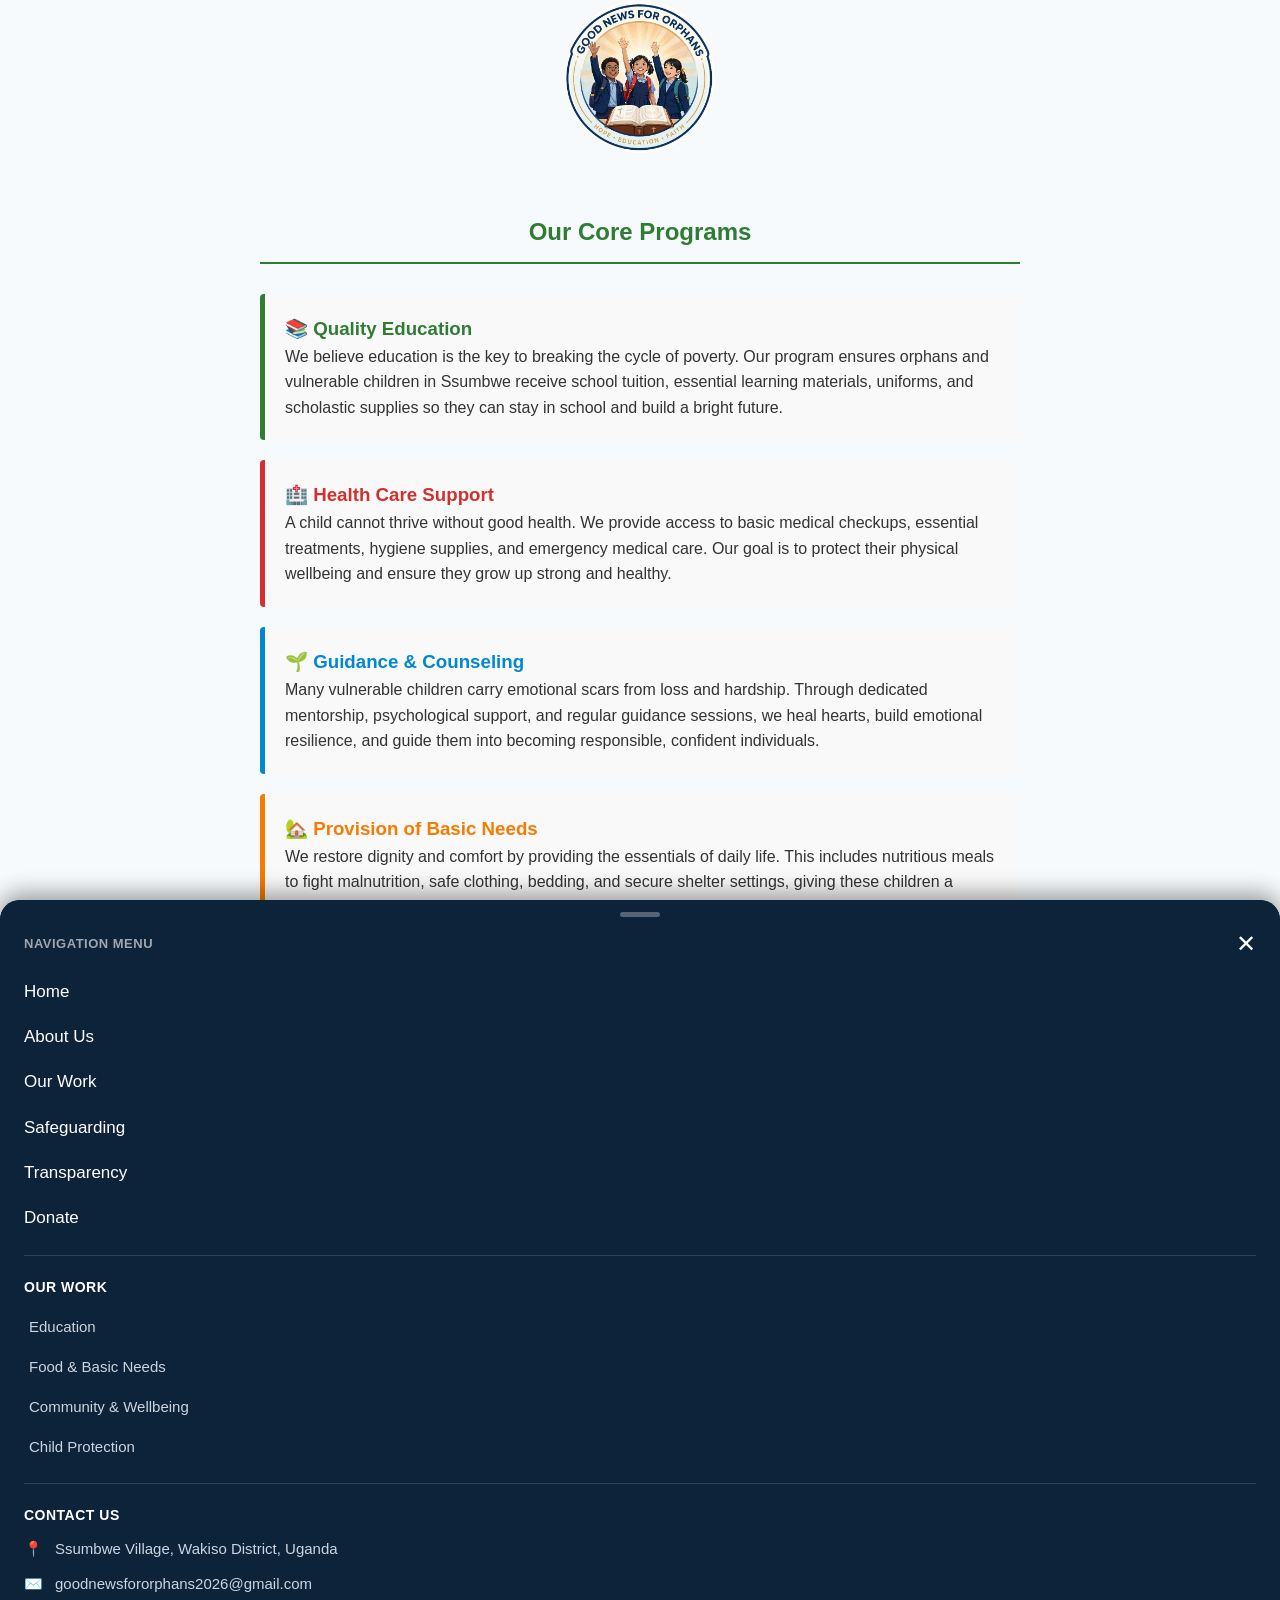
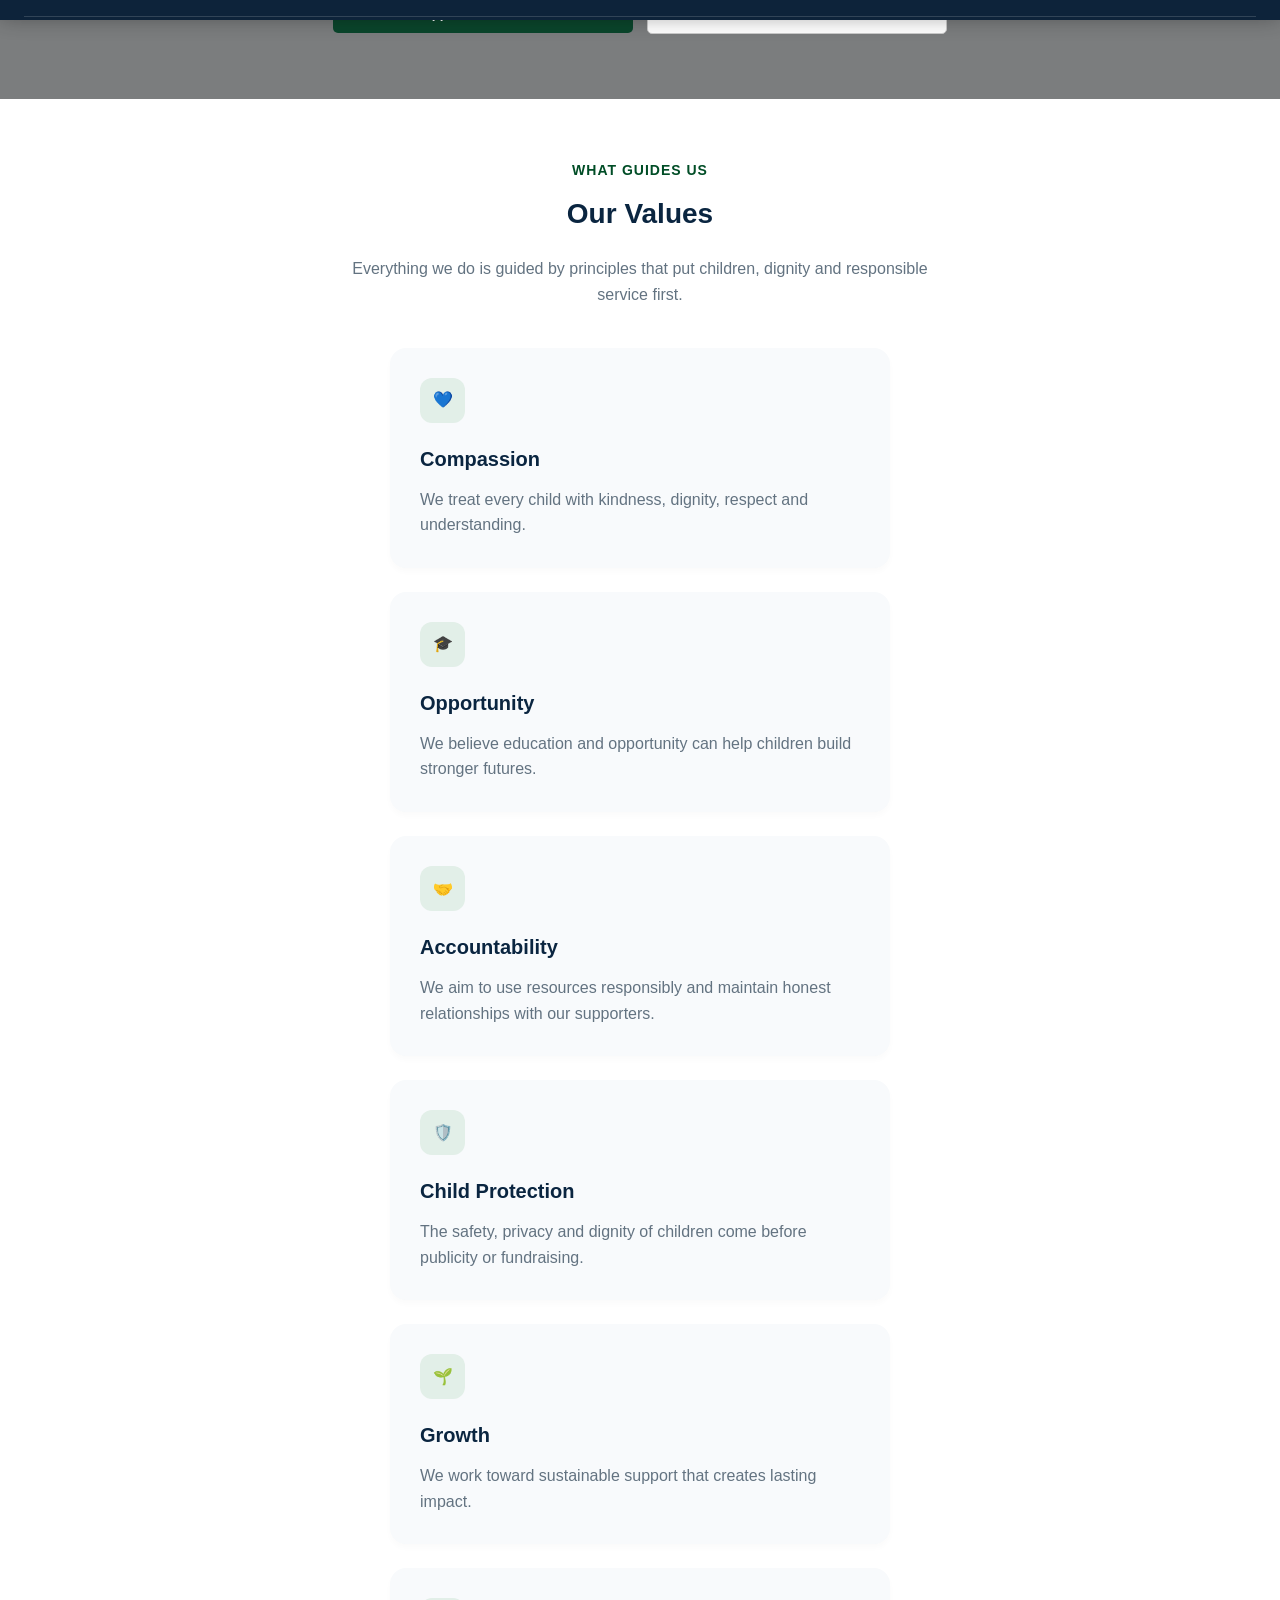
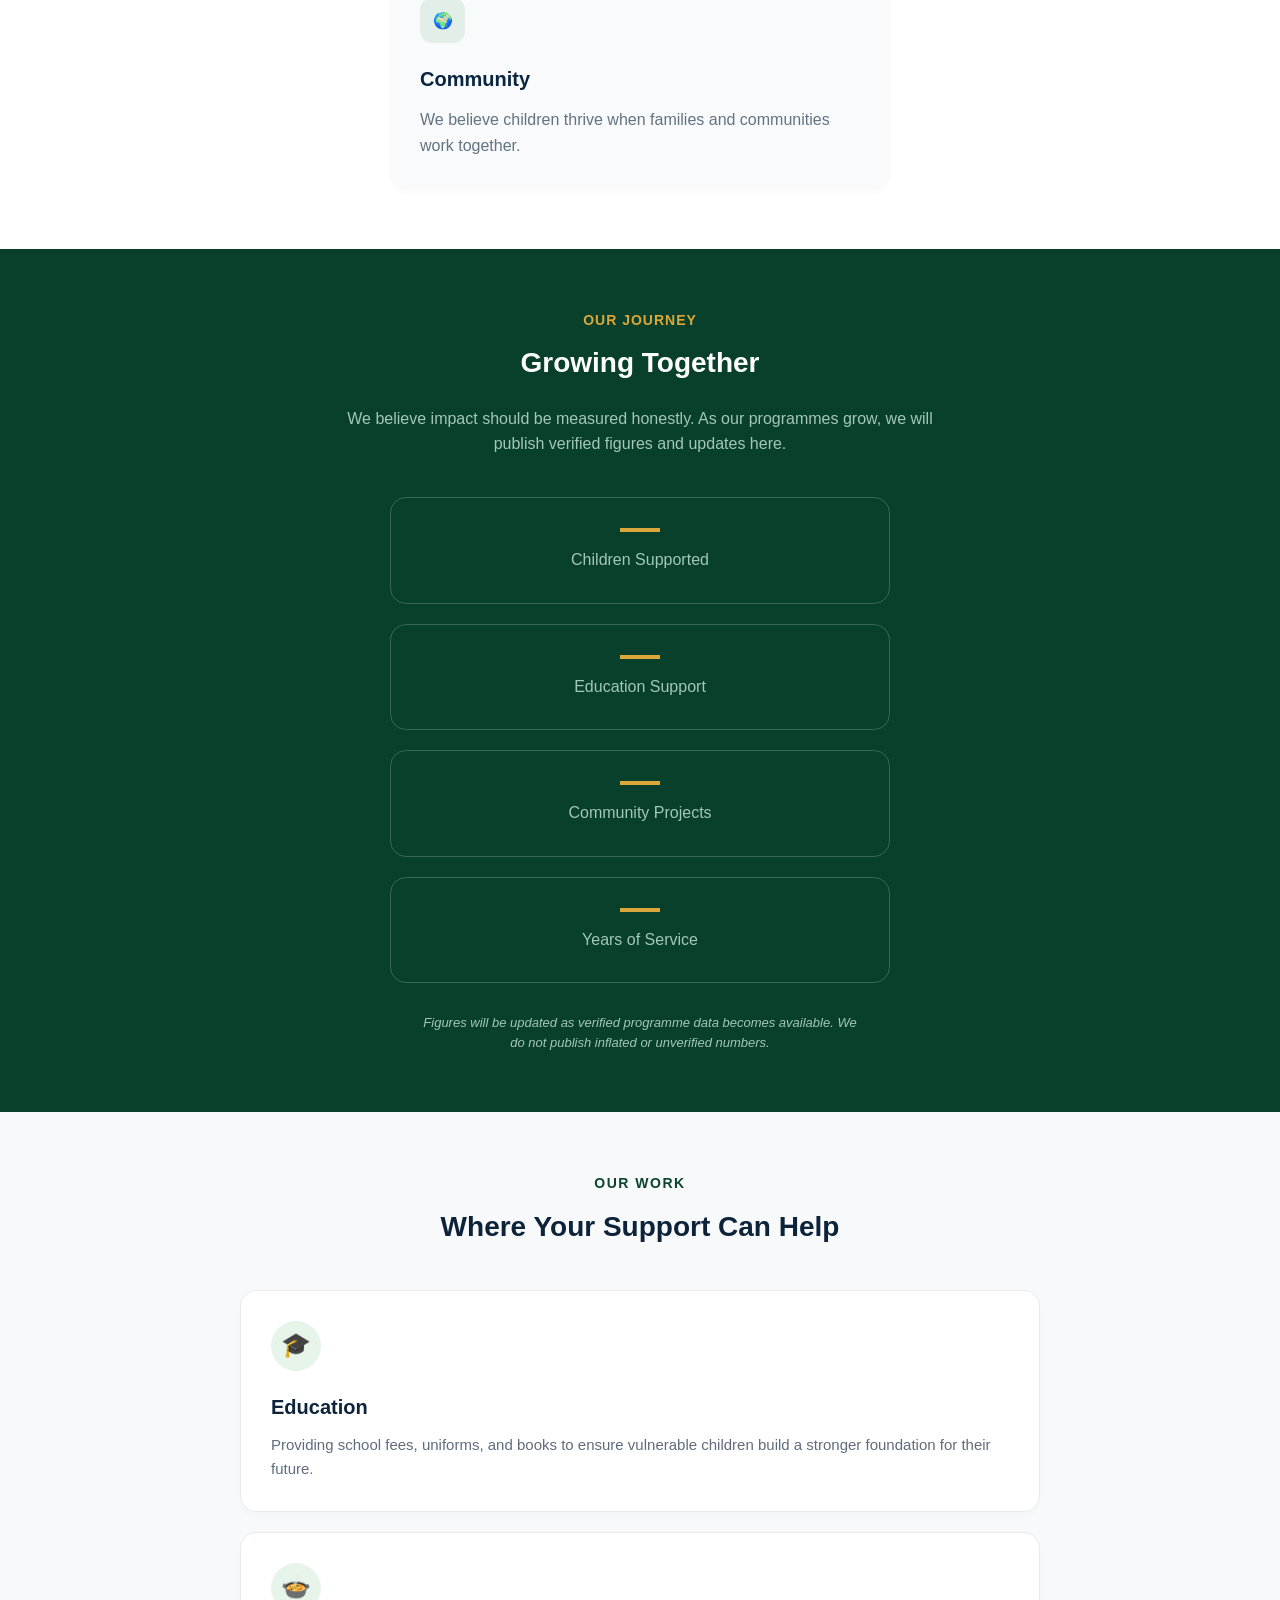
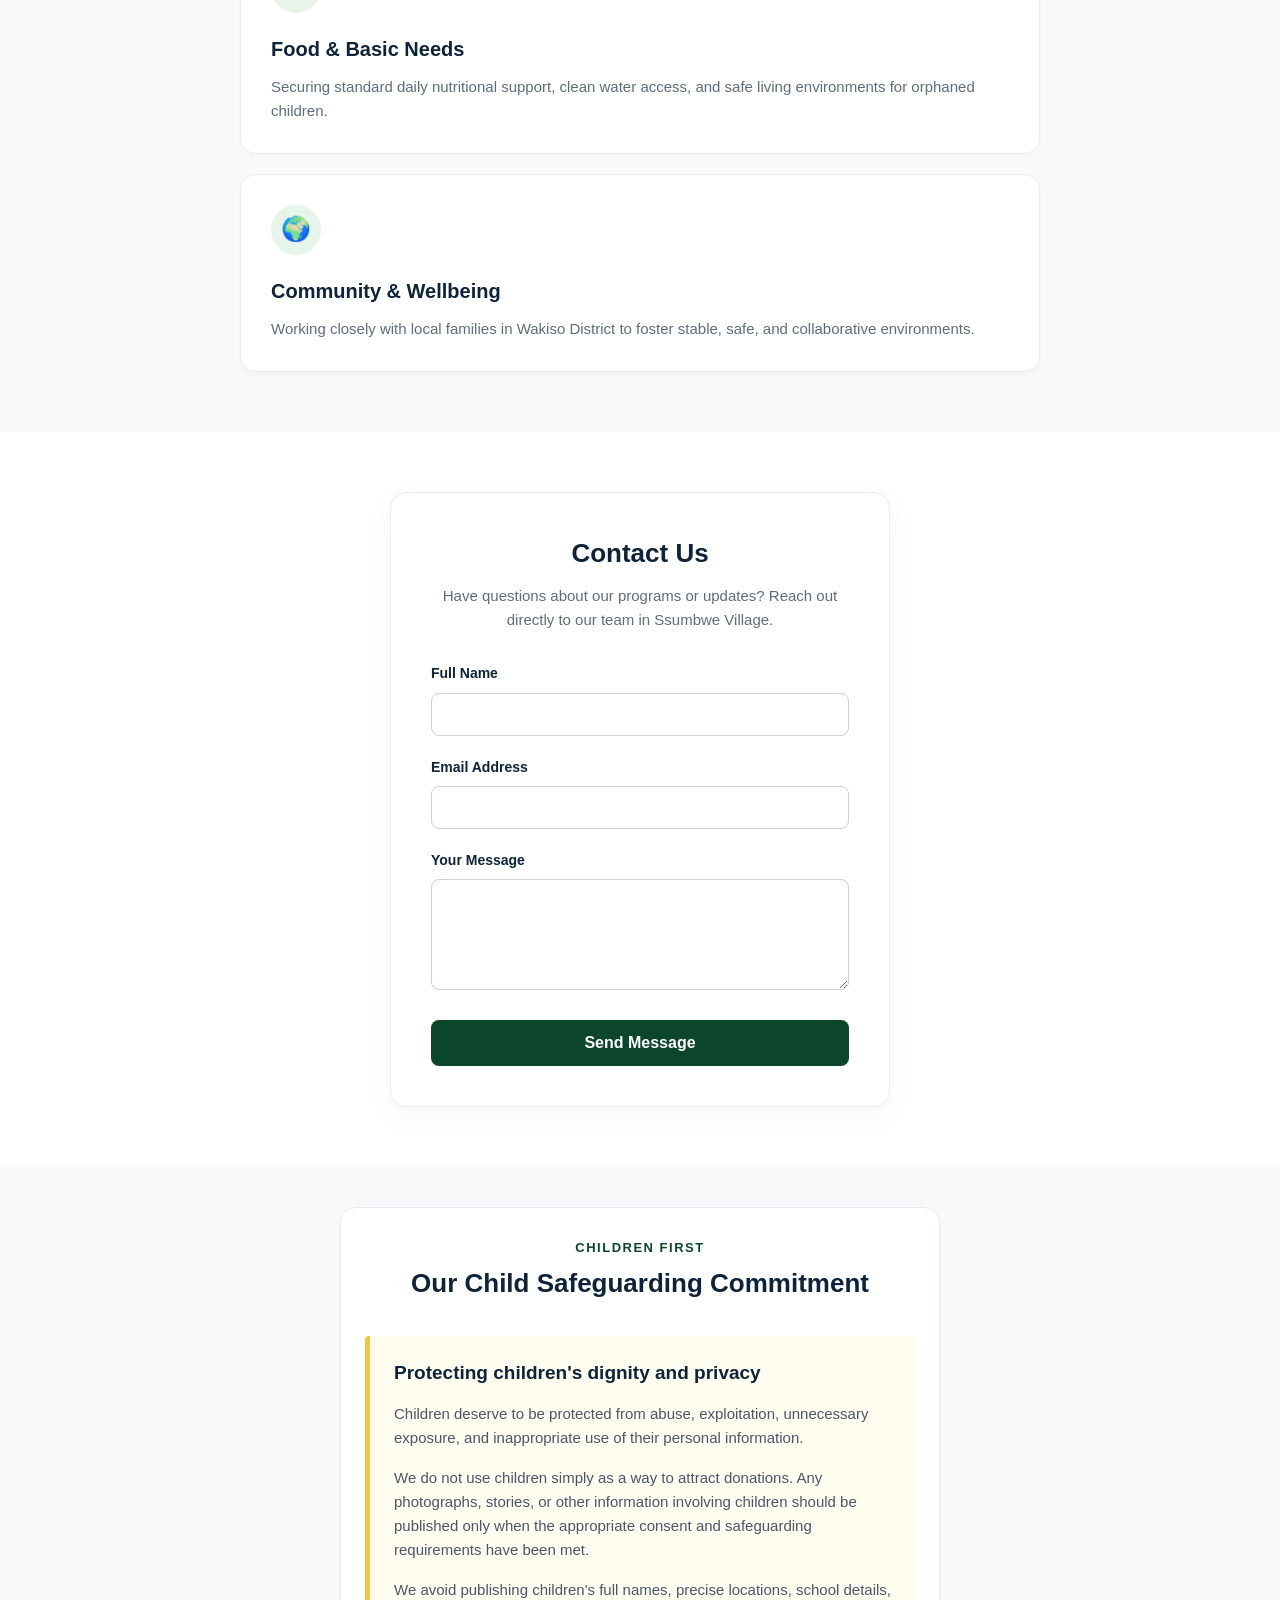
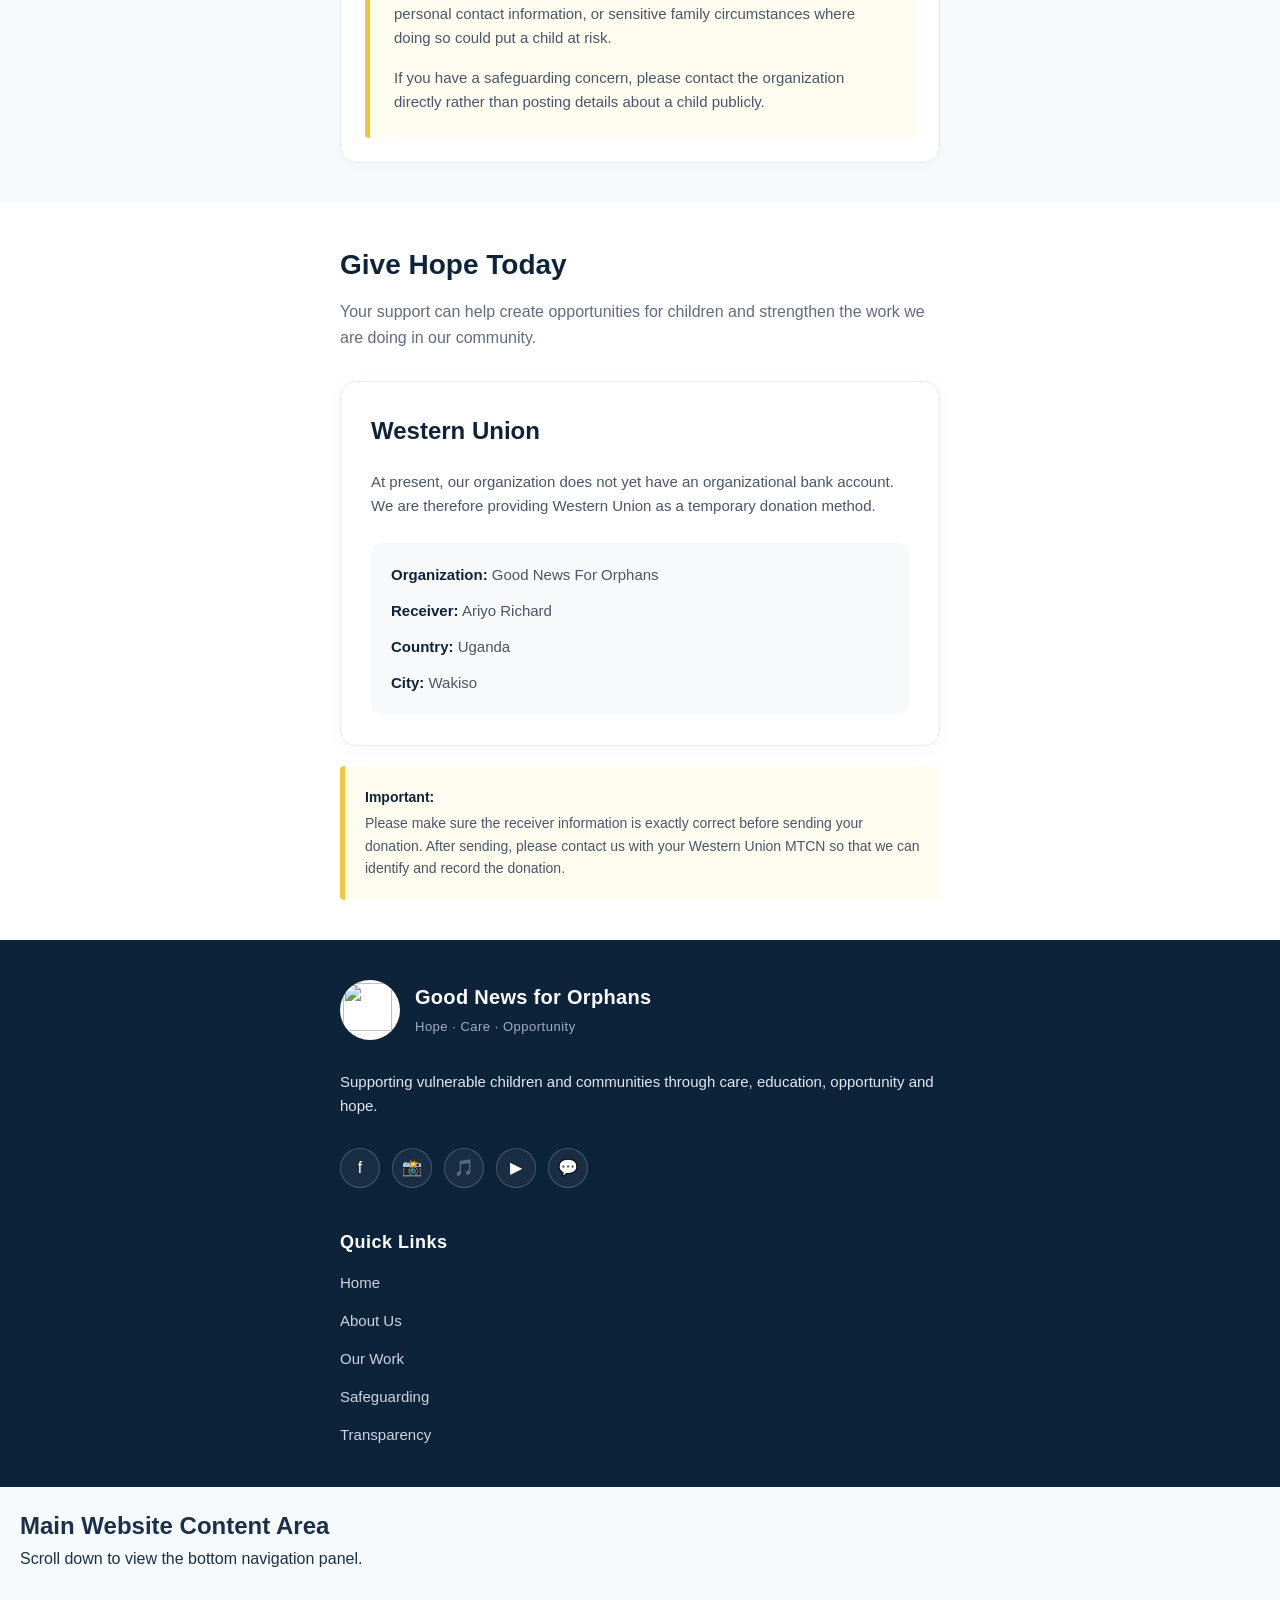
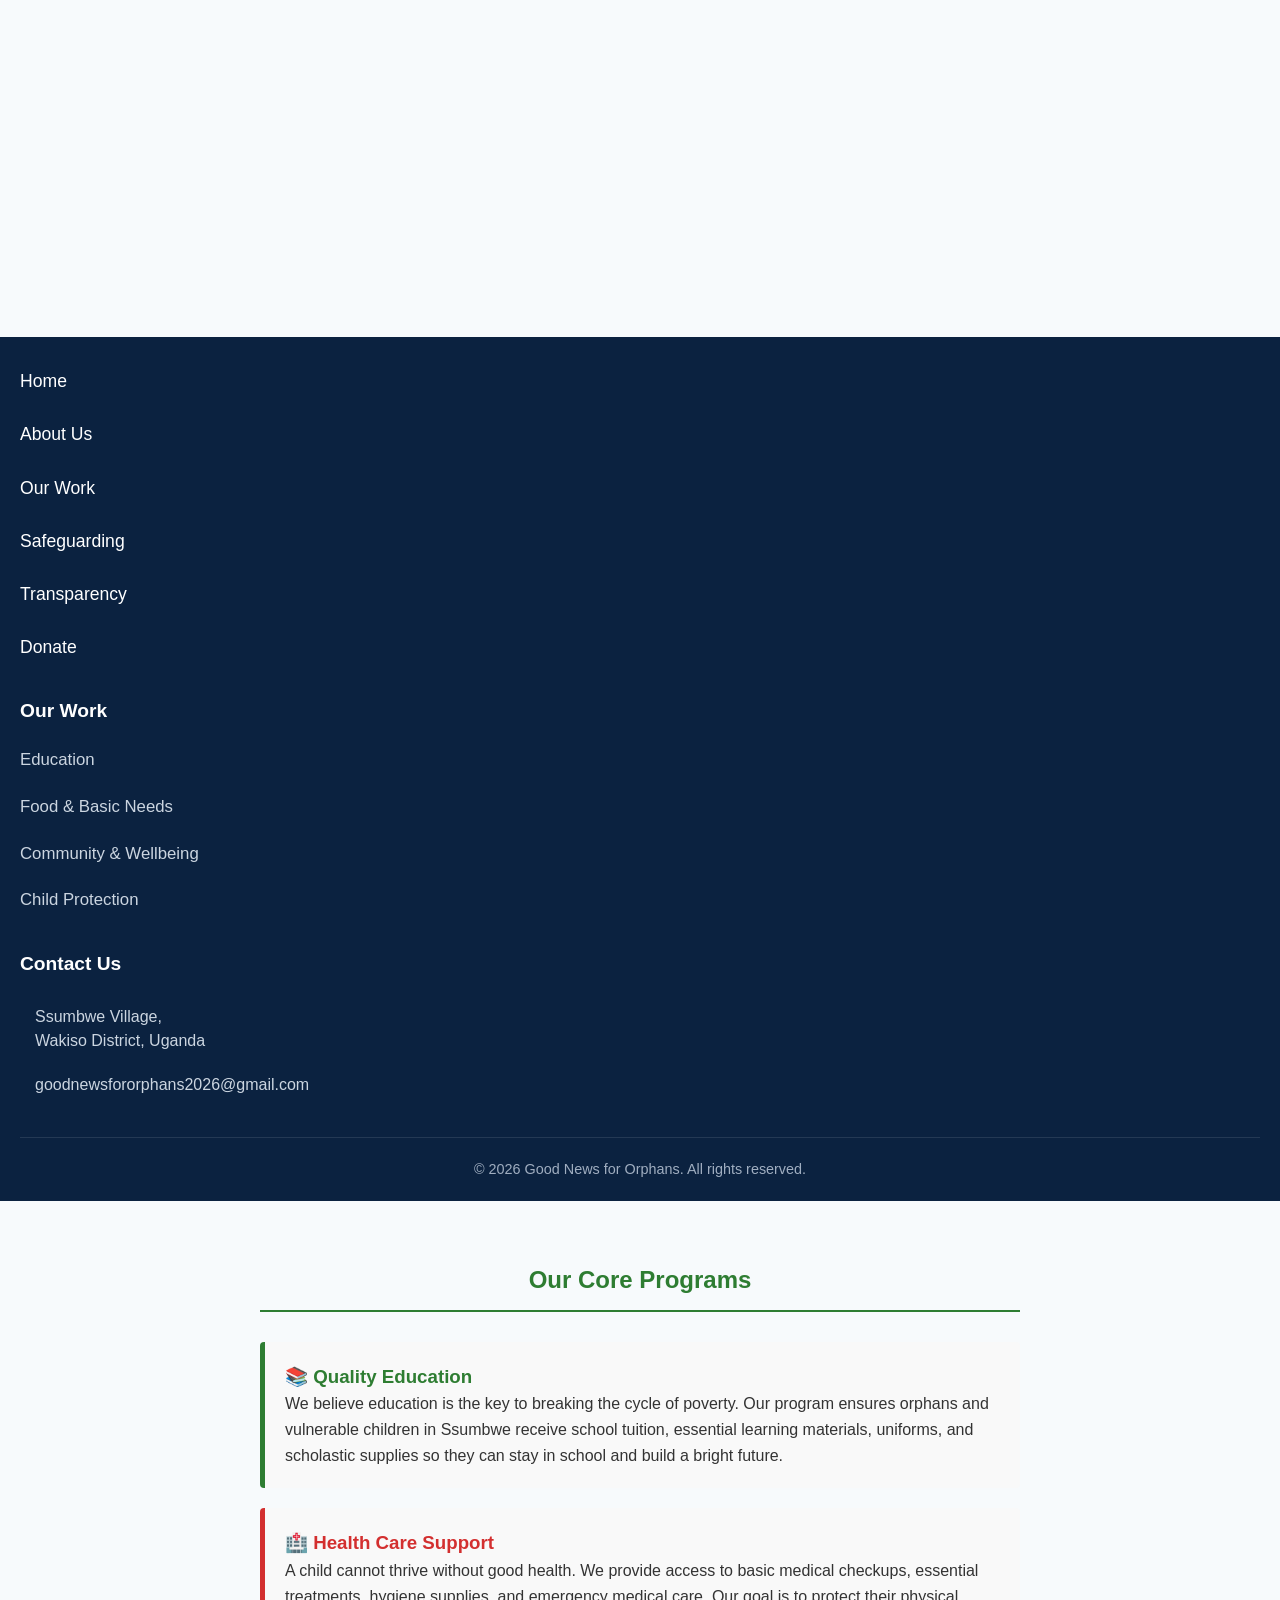
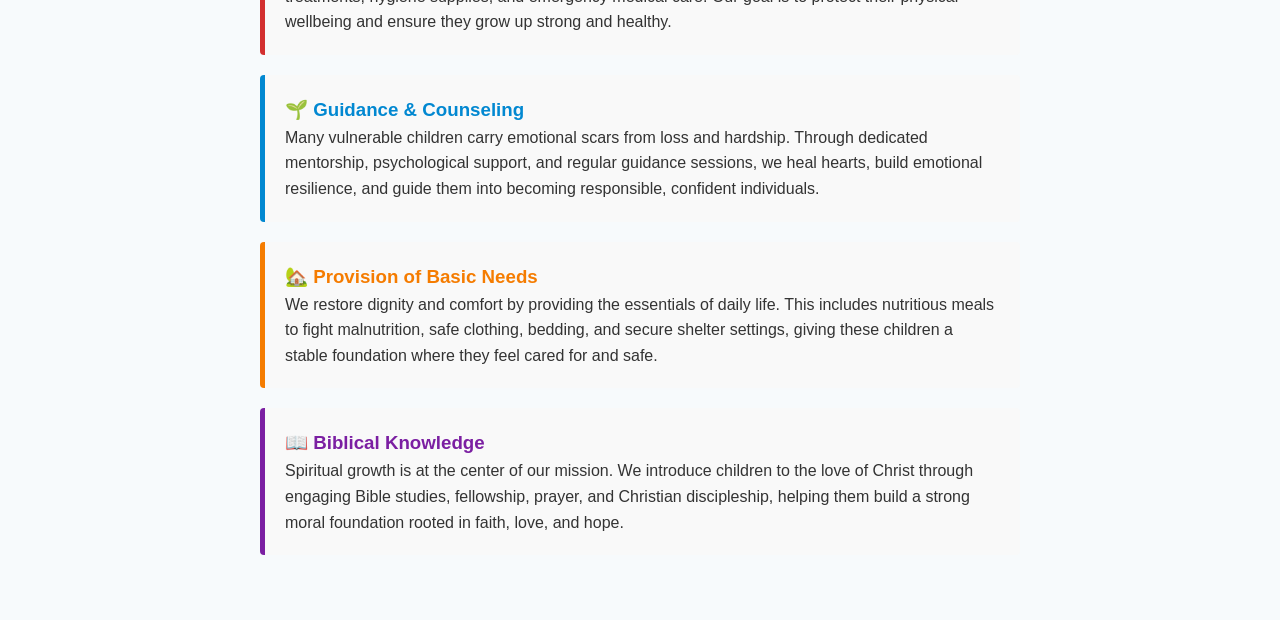
==== index.html @ c0d9992c "Enhance image element with alt text and styles Added alt text and styling to the image element." ====
<img src="IMG-20260813-WA0085.jpg" alt="Good News for Orphans Logo" style="width: 150px; height: auto; display: block; margin: 0 auto 20px auto; border-radius: 50%;">
    <!-- REPLACEMENT SECTION FOR PROGRAMS -->
<div style="max-width: 800px; margin: 40px auto; padding: 20px; font-family: sans-serif; line-height: 1.6; color: #333;">
  
  <h2 style="text-align: center; color: #2E7D32; border-bottom: 2px solid #2E7D32; padding-bottom: 10px; margin-bottom: 30px;">Our Core Programs</h2>

  <!-- 1. Education -->
  <div style="background-color: #f9f9f9; padding: 20px; margin-bottom: 20px; border-left: 5px solid #2E7D32; border-radius: 4px;">
    <h3 style="margin-top: 0; color: #2E7D32; display: flex; align-items: center;">📚 Quality Education</h3>
    <p style="margin-bottom: 0;">We believe education is the key to breaking the cycle of poverty. Our program ensures orphans and vulnerable children in Ssumbwe receive school tuition, essential learning materials, uniforms, and scholastic supplies so they can stay in school and build a bright future.</p>
  </div>

  <!-- 2. Health Care -->
  <div style="background-color: #f9f9f9; padding: 20px; margin-bottom: 20px; border-left: 5px solid #d32f2f; border-radius: 4px;">
    <h3 style="margin-top: 0; color: #d32f2f; display: flex; align-items: center;">🏥 Health Care Support</h3>
    <p style="margin-bottom: 0;">A child cannot thrive without good health. We provide access to basic medical checkups, essential treatments, hygiene supplies, and emergency medical care. Our goal is to protect their physical wellbeing and ensure they grow up strong and healthy.</p>
  </div>

  <!-- 3. Guidance and Counseling -->
  <div style="background-color: #f9f9f9; padding: 20px; margin-bottom: 20px; border-left: 5px solid #0288d1; border-radius: 4px;">
    <h3 style="margin-top: 0; color: #0288d1; display: flex; align-items: center;">🌱 Guidance & Counseling</h3>
    <p style="margin-bottom: 0;">Many vulnerable children carry emotional scars from loss and hardship. Through dedicated mentorship, psychological support, and regular guidance sessions, we heal hearts, build emotional resilience, and guide them into becoming responsible, confident individuals.</p>
  </div>

  <!-- 4. Basic Needs -->
  <div style="background-color: #f9f9f9; padding: 20px; margin-bottom: 20px; border-left: 5px solid #f57c00; border-radius: 4px;">
    <h3 style="margin-top: 0; color: #f57c00; display: flex; align-items: center;">🏡 Provision of Basic Needs</h3>
    <p style="margin-bottom: 0;">We restore dignity and comfort by providing the essentials of daily life. This includes nutritious meals to fight malnutrition, safe clothing, bedding, and secure shelter settings, giving these children a stable foundation where they feel cared for and safe.</p>
  </div>

  <!-- 5. Biblical Knowledge -->
  <div style="background-color: #f9f9f9; padding: 20px; margin-bottom: 0; border-left: 5px solid #7b1fa2; border-radius: 4px;">
    <h3 style="margin-top: 0; color: #7b1fa2; display: flex; align-items: center;">📖 Biblical Knowledge</h3>
    <p style="margin-bottom: 0;">Spiritual growth is at the center of our mission. We introduce children to the love of Christ through engaging Bible studies, fellowship, prayer, and Christian discipleship, helping them build a strong moral foundation rooted in faith, love, and hope.</p>
  </div>

</div>
<!DOCTYPE html>
<html lang="en">
<head>
    <meta charset="UTF-8">
    <meta name="viewport" content="width=device-width, initial-scale=1.0">
    <title>Good News for Orphans</title>
    <link rel="stylesheet" href="style.css">
</head>
<body>

    <!-- Header / Top Bar -->
    <div class="top-bar" style="background-color: #0b462c; color: white; padding: 10px; text-align: center; font-size: 14px;">
        📍 Ssumbwe Village, Wakiso District, Uganda | ✉️ goodnewsfororphans2026@gmail.com
    </div>

    <!-- Main Navigation Bar -->
    <nav style="display: flex; justify-content: space-between; align-items: center; padding: 15px; background: white; box-shadow: 0 2px 5px rgba(0,0,0,0.1);">
        <div style="font-weight: bold; color: #0d2c48;">
            Good News for Orphans <br>
            <span style="font-size: 12px; font-weight: normal; color: #555;">Hope • Care • Opportunity</span>
        </div>
        <div style="font-size: 24px; cursor: pointer;">☰</div>
    </nav>

    <!-- Hero / Main Banner Section -->
    <section style="background: linear-gradient(rgba(0, 0, 0, 0.5), rgba(0, 0, 0, 0.5)), url('hero-image.jpg') center/cover; padding: 60px 20px; text-align: center; color: white;">
        <p style="font-size: 14px; text-transform: uppercase; letter-spacing: 1px;">Serving children and communities in Wakiso District</p>
        <h1 style="font-size: 36px; margin: 15px 0;">Every Child <br> Deserves <span style="color: #ffb703;">Hope.</span></h1>
        <p style="max-width: 500px; margin: 0 auto 25px auto; line-height: 1.6;">
            Good News for Orphans is committed to supporting vulnerable children with care, education, dignity, opportunity and a brighter future.
        </p>
        <div>
            <button style="background-color: #0b462c; color: white; border: none; padding: 12px 30px; font-weight: bold; border-radius: 5px; margin: 5px; width: 80%; max-width: 300px;">Support Our Children</button>
            <button style="background-color: white; color: #0d2c48; border: 1px solid #ccc; padding: 12px 30px; font-weight: bold; border-radius: 5px; margin: 5px; width: 80%; max-width: 300px;">Learn About Us</button>
        </div>
    </section>

</body>
            </html>
<!-- Our Values Section -->
<section style="padding: 60px 20px; background-color: #ffffff; font-family: sans-serif; text-align: center;">
    <span style="color: #004d26; font-weight: bold; letter-spacing: 1px; font-size: 14px; text-transform: uppercase;">What Guides Us</span>
    <h2 style="color: #0a2540; font-size: 28px; margin-top: 10px; margin-bottom: 20px;">Our Values</h2>
    <p style="color: #637381; max-width: 600px; margin: 0 auto 40px auto; line-height: 1.6;">Everything we do is guided by principles that put children, dignity and responsible service first.</p>

    <div style="max-width: 500px; margin: 0 auto;">
        <!-- Card 1: Compassion -->
        <div style="background: #f8fafc; border-radius: 16px; padding: 30px; margin-bottom: 24px; text-align: left; box-shadow: 0 4px 6px rgba(0,0,0,0.02);">
            <div style="background: #e2efe8; width: 45px; height: 45px; border-radius: 12px; display: flex; align-items: center; justify-content: center; margin-bottom: 20px;">💙</div>
            <h3 style="color: #0a2540; font-size: 20px; margin-bottom: 12px;">Compassion</h3>
            <p style="color: #637381; line-height: 1.6; margin: 0;">We treat every child with kindness, dignity, respect and understanding.</p>
        </div>

        <!-- Card 2: Opportunity -->
        <div style="background: #f8fafc; border-radius: 16px; padding: 30px; margin-bottom: 24px; text-align: left; box-shadow: 0 4px 6px rgba(0,0,0,0.02);">
            <div style="background: #e2efe8; width: 45px; height: 45px; border-radius: 12px; display: flex; align-items: center; justify-content: center; margin-bottom: 20px;">🎓</div>
            <h3 style="color: #0a2540; font-size: 20px; margin-bottom: 12px;">Opportunity</h3>
            <p style="color: #637381; line-height: 1.6; margin: 0;">We believe education and opportunity can help children build stronger futures.</p>
        </div>

        <!-- Card 3: Accountability -->
        <div style="background: #f8fafc; border-radius: 16px; padding: 30px; margin-bottom: 24px; text-align: left; box-shadow: 0 4px 6px rgba(0,0,0,0.02);">
            <div style="background: #e2efe8; width: 45px; height: 45px; border-radius: 12px; display: flex; align-items: center; justify-content: center; margin-bottom: 20px;">🤝</div>
            <h3 style="color: #0a2540; font-size: 20px; margin-bottom: 12px;">Accountability</h3>
            <p style="color: #637381; line-height: 1.6; margin: 0;">We aim to use resources responsibly and maintain honest relationships with our supporters.</p>
        </div>

        <!-- Card 4: Child Protection -->
        <div style="background: #f8fafc; border-radius: 16px; padding: 30px; margin-bottom: 24px; text-align: left; box-shadow: 0 4px 6px rgba(0,0,0,0.02);">
            <div style="background: #e2efe8; width: 45px; height: 45px; border-radius: 12px; display: flex; align-items: center; justify-content: center; margin-bottom: 20px;">🛡️</div>
            <h3 style="color: #0a2540; font-size: 20px; margin-bottom: 12px;">Child Protection</h3>
            <p style="color: #637381; line-height: 1.6; margin: 0;">The safety, privacy and dignity of children come before publicity or fundraising.</p>
        </div>

        <!-- Card 5: Growth -->
        <div style="background: #f8fafc; border-radius: 16px; padding: 30px; margin-bottom: 24px; text-align: left; box-shadow: 0 4px 6px rgba(0,0,0,0.02);">
            <div style="background: #e2efe8; width: 45px; height: 45px; border-radius: 12px; display: flex; align-items: center; justify-content: center; margin-bottom: 20px;">🌱</div>
            <h3 style="color: #0a2540; font-size: 20px; margin-bottom: 12px;">Growth</h3>
            <p style="color: #637381; line-height: 1.6; margin: 0;">We work toward sustainable support that creates lasting impact.</p>
        </div>

        <!-- Card 6: Community -->
        <div style="background: #f8fafc; border-radius: 16px; padding: 30px; text-align: left; box-shadow: 0 4px 6px rgba(0,0,0,0.02);">
            <div style="background: #e2efe8; width: 45px; height: 45px; border-radius: 12px; display: flex; align-items: center; justify-content: center; margin-bottom: 20px;">🌍</div>
            <h3 style="color: #0a2540; font-size: 20px; margin-bottom: 12px;">Community</h3>
            <p style="color: #637381; line-height: 1.6; margin: 0;">We believe children thrive when families and communities work together.</p>
        </div>
    </div>
</section>

<!-- Data Metrics Section -->
<section style="padding: 60px 20px; background-color: #08402c; color: #ffffff; font-family: sans-serif; text-align: center;">
    <span style="color: #dca73a; font-weight: bold; letter-spacing: 1px; font-size: 14px; text-transform: uppercase;">Our Journey</span>
    <h2 style="font-size: 28px; margin-top: 10px; margin-bottom: 20px;">Growing Together</h2>
    <p style="color: #a3c7b8; max-width: 600px; margin: 0 auto 40px auto; line-height: 1.6;">We believe impact should be measured honestly. As our programmes grow, we will publish verified figures and updates here.</p>

    <div style="max-width: 500px; margin: 0 auto;">
        <!-- Metric Grid Boxes -->
        <div style="border: 1px solid rgba(255,255,255,0.2); border-radius: 16px; padding: 30px; margin-bottom: 20px;">
            <div style="width: 40px; height: 4px; background: #dca73a; margin: 0 auto 15px auto;"></div>
            <p style="margin: 0; color: #a3c7b8; font-size: 16px;">Children Supported</p>
        </div>
        <div style="border: 1px solid rgba(255,255,255,0.2); border-radius: 16px; padding: 30px; margin-bottom: 20px;">
            <div style="width: 40px; height: 4px; background: #dca73a; margin: 0 auto 15px auto;"></div>
            <p style="margin: 0; color: #a3c7b8; font-size: 16px;">Education Support</p>
        </div>
        <div style="border: 1px solid rgba(255,255,255,0.2); border-radius: 16px; padding: 30px; margin-bottom: 20px;">
            <div style="width: 40px; height: 4px; background: #dca73a; margin: 0 auto 15px auto;"></div>
            <p style="margin: 0; color: #a3c7b8; font-size: 16px;">Community Projects</p>
        </div>
        <div style="border: 1px solid rgba(255,255,255,0.2); border-radius: 16px; padding: 30px; margin-bottom: 30px;">
            <div style="width: 40px; height: 4px; background: #dca73a; margin: 0 auto 15px auto;"></div>
            <p style="margin: 0; color: #a3c7b8; font-size: 16px;">Years of Service</p>
        </div>
    </div>
    <p style="font-size: 13px; color: #a3c7b8; max-width: 450px; margin: 0 auto; line-height: 1.5; font-style: italic;">Figures will be updated as verified programme data becomes available. We do not publish inflated or unverified numbers.</p>
    </section>
<!-- OUR WORK OVERVIEW SECTION -->
<section id="our-work" style="padding: 60px 20px; background-color: #f8f9fa; font-family: sans-serif; text-align: center;">
    <div style="max-width: 800px; margin: 0 auto;">
        <span style="color: #0b462c; text-transform: uppercase; letter-spacing: 1.5px; font-size: 14px; font-weight: bold; display: block; margin-bottom: 10px;">Our Work</span>
        <h2 style="color: #0d233a; font-size: 28px; margin-top: 0; margin-bottom: 40px;">Where Your Support Can Help</h2>
        
        <div style="display: grid; grid-template-columns: repeat(auto-fit, minmax(280px, 1-fr)); gap: 20px; text-align: left;">
            
            <!-- Education Card -->
            <div style="background: #ffffff; padding: 30px; border-radius: 16px; border: 1px solid #e9ecef; box-shadow: 0 4px 6px rgba(0,0,0,0.02);">
                <div style="background-color: #e6f4ea; width: 50px; height: 50px; border-radius: 50px; display: flex; align-items: center; justify-content: center; margin-bottom: 20px; font-size: 24px;">🎓</div>
                <h3 style="color: #0d233a; font-size: 20px; margin: 0 0 10px 0;">Education</h3>
                <p style="color: #5f6c7d; font-size: 15px; line-height: 1.6; margin: 0;">Providing school fees, uniforms, and books to ensure vulnerable children build a stronger foundation for their future.</p>
            </div>

            <!-- Food & Basic Needs Card -->
            <div style="background: #ffffff; padding: 30px; border-radius: 16px; border: 1px solid #e9ecef; box-shadow: 0 4px 6px rgba(0,0,0,0.02);">
                <div style="background-color: #e6f4ea; width: 50px; height: 50px; border-radius: 50px; display: flex; align-items: center; justify-content: center; margin-bottom: 20px; font-size: 24px;">🍲</div>
                <h3 style="color: #0d233a; font-size: 20px; margin: 0 0 10px 0;">Food & Basic Needs</h3>
                <p style="color: #5f6c7d; font-size: 15px; line-height: 1.6; margin: 0;">Securing standard daily nutritional support, clean water access, and safe living environments for orphaned children.</p>
            </div>

            <!-- Community & Wellbeing Card -->
            <div style="background: #ffffff; padding: 30px; border-radius: 16px; border: 1px solid #e9ecef; box-shadow: 0 4px 6px rgba(0,0,0,0.02);">
                <div style="background-color: #e6f4ea; width: 50px; height: 50px; border-radius: 50px; display: flex; align-items: center; justify-content: center; margin-bottom: 20px; font-size: 24px;">🌍</div>
                <h3 style="color: #0d233a; font-size: 20px; margin: 0 0 10px 0;">Community & Wellbeing</h3>
                <p style="color: #5f6c7d; font-size: 15px; line-height: 1.6; margin: 0;">Working closely with local families in Wakiso District to foster stable, safe, and collaborative environments.</p>
            </div>

        </div>
    </div>
</section>
<!-- CONTACT US SECTION -->
<section id="contact-us" style="padding: 60px 20px; background-color: #ffffff; font-family: sans-serif;">
    <div style="max-width: 500px; margin: 0 auto; border: 1px solid #e9ecef; padding: 40px; border-radius: 16px; box-shadow: 0 10px 30px rgba(0,0,0,0.04);">
        <h2 style="color: #0d233a; font-size: 26px; margin-top: 0; margin-bottom: 10px; text-align: center;">Contact Us</h2>
        <p style="color: #5f6c7d; font-size: 15px; text-align: center; margin-bottom: 30px;">Have questions about our programs or updates? Reach out directly to our team in Ssumbwe Village.</p>
        
        <!-- Replace YOUR_REPLACE_ME with your Formspree ID or backend endpoint -->
        <form action="https://formspree.io" method="POST" style="display: flex; flex-direction: column; gap: 20px;">
            <div>
                <label style="display: block; color: #0d233a; font-size: 14px; font-weight: bold; margin-bottom: 8px;">Full Name</label>
                <input type="text" name="name" required style="width: 100%; padding: 12px; border: 1px solid #ccd1d9; border-radius: 8px; font-size: 15px; box-sizing: border-box;">
            </div>
            
            <div>
                <label style="display: block; color: #0d233a; font-size: 14px; font-weight: bold; margin-bottom: 8px;">Email Address</label>
                <input type="email" name="email" required style="width: 100%; padding: 12px; border: 1px solid #ccd1d9; border-radius: 8px; font-size: 15px; box-sizing: border-box;">
            </div>
            
            <div>
                <label style="display: block; color: #0d233a; font-size: 14px; font-weight: bold; margin-bottom: 8px;">Your Message</label>
                <textarea name="message" rows="5" required style="width: 100%; padding: 12px; border: 1px solid #ccd1d9; border-radius: 8px; font-size: 15px; box-sizing: border-box; resize: vertical;"></textarea>
            </div>
            
            <button type="submit" style="background-color: #0b462c; color: #ffffff; border: none; padding: 14px; border-radius: 8px; font-size: 16px; font-weight: bold; cursor: pointer; transition: background 0.2s; margin-top: 10px;">Send Message</button>
        </form>
    </div>
</section>
<!-- CHILD SAFEGUARDING COMMITMENT SECTION -->
<section id="safeguarding" style="padding: 40px 20px; background-color: #f8f9fa; font-family: sans-serif;">
    <div style="max-width: 600px; margin: 0 auto; background-color: #ffffff; border-radius: 16px; border: 1px solid #e9ecef; overflow: hidden; box-shadow: 0 4px 12px rgba(0,0,0,0.02);">
        
        <div style="padding: 30px 30px 10px 30px; text-align: center;">
            <span style="color: #0b462c; text-transform: uppercase; letter-spacing: 1.5px; font-size: 13px; font-weight: bold; display: block; margin-bottom: 8px;">Children First</span>
            <h2 style="color: #0d233a; font-size: 26px; margin: 0 0 25px 0; line-height: 1.3;">Our Child Safeguarding Commitment</h2>
        </div>

        <div style="margin: 0 24px 24px 24px; background-color: #fffdf0; border-left: 5px solid #f3c63f; border-radius: 4px; padding: 24px;">
            <h3 style="color: #0d233a; font-size: 19px; margin-top: 0; margin-bottom: 15px; line-height: 1.4;">Protecting children's dignity and privacy</h3>
            
            <p style="color: #4a5568; font-size: 15px; line-height: 1.6; margin: 0 0 16px 0;">
                Children deserve to be protected from abuse, exploitation, unnecessary exposure, and inappropriate use of their personal information.
            </p>
            
            <p style="color: #4a5568; font-size: 15px; line-height: 1.6; margin: 0 0 16px 0;">
                We do not use children simply as a way to attract donations. Any photographs, stories, or other information involving children should be published only when the appropriate consent and safeguarding requirements have been met.
            </p>
            
            <p style="color: #4a5568; font-size: 15px; line-height: 1.6; margin: 0 0 16px 0;">
                We avoid publishing children's full names, precise locations, school details, personal contact information, or sensitive family circumstances where doing so could put a child at risk.
            </p>
            
            <p style="color: #4a5568; font-size: 15px; line-height: 1.6; margin: 0; font-weight: 500;">
                If you have a safeguarding concern, please contact the organization directly rather than posting details about a child publicly.
            </p>
        </div>
    </div>
</section>
<!-- DONATION METHOD SECTION -->
<section id="donate" style="padding: 40px 20px; background-color: #ffffff; font-family: sans-serif;">
    <div style="max-width: 600px; margin: 0 auto;">
        
        <h2 style="color: #0d233a; font-size: 28px; margin-top: 0; margin-bottom: 12px;">Give Hope Today</h2>
        <p style="color: #5f6c7d; font-size: 16px; line-height: 1.6; margin-bottom: 30px;">
            Your support can help create opportunities for children and strengthen the work we are doing in our community.
        </p>

        <!-- Main Card -->
        <div style="background-color: #ffffff; border: 1px solid #e9ecef; border-radius: 16px; padding: 30px; box-shadow: 0 4px 20px rgba(0,0,0,0.03); margin-bottom: 20px;">
            <h3 style="color: #0d233a; font-size: 24px; margin-top: 0; margin-bottom: 20px;">Western Union</h3>
            
            <p style="color: #4a5568; font-size: 15px; line-height: 1.6; margin-bottom: 25px;">
                At present, our organization does not yet have an organizational bank account. We are therefore providing Western Union as a temporary donation method.
            </p>

            <!-- Detailed Grid Details -->
            <div style="background-color: #f8f9fa; border-radius: 12px; padding: 20px; display: flex; flex-direction: column; gap: 12px;">
                <div style="font-size: 15px; color: #4a5568;"><strong style="color: #0d233a;">Organization:</strong> Good News For Orphans</div>
                <div style="font-size: 15px; color: #4a5568;"><strong style="color: #0d233a;">Receiver:</strong> Ariyo Richard</div>
                <div style="font-size: 15px; color: #4a5568;"><strong style="color: #0d233a;">Country:</strong> Uganda</div>
                <div style="font-size: 15px; color: #4a5568;"><strong style="color: #0d233a;">City:</strong> Wakiso</div>
            </div>
        </div>

        <!-- Notification Warning Note -->
        <div style="background-color: #fffdf0; border-left: 5px solid #f3c63f; border-radius: 4px; padding: 20px; font-size: 14px; line-height: 1.6; color: #4a5568;">
            <strong style="color: #0d233a; display: block; margin-bottom: 4px;">Important:</strong> 
            Please make sure the receiver information is exactly correct before sending your donation. After sending, please contact us with your Western Union MTCN so that we can identify and record the donation.
        </div>

    </div>
</section>
<!-- BOTTOM NAVIGATION MENU DRAWER -->
<div id="side-menu-drawer" style="position: fixed; bottom: 0; left: 0; width: 100%; height: 80%; background-color: #0d233a; box-shadow: 0 -5px 25px rgba(0,0,0,0.15); z-index: 9999; padding: 30px 24px; border-radius: 20px 20px 0 0; box-sizing: border-box; font-family: sans-serif; display: flex; flex-direction: column; justify-content: space-between; overflow-y: auto; transform: translateY(100%); transition: transform 0.3s ease;">
    
    <!-- Header row inside the drawer with a visual pull bar and close button -->
    <div style="display: flex; justify-content: space-between; align-items: center; margin-bottom: 20px;">
        <div style="width: 40px; height: 5px; background: rgba(255,255,255,0.2); border-radius: 10px; margin: 0 auto; position: absolute; left: 50%; transform: translateX(-50%); top: 12px;"></div>
        <span style="color: rgba(255,255,255,0.4); font-size: 13px; text-transform: uppercase; letter-spacing: 0.5px;">Navigation Menu</span>
        <button onclick="toggleMenu()" style="background: none; border: none; color: #ffffff; font-size: 24px; cursor: pointer; padding: 0;">✕</button>
    </div>

    <!-- Menu Links Layout arranged in columns for easier viewing on wide mobile formats -->
    <div style="display: flex; flex-direction: column; gap: 20px;">
        <div style="display: grid; grid-template-columns: 1fr 1fr; gap: 14px;">
            <a href="#home" style="color: #ffffff; text-decoration: none; font-size: 16px;">Home</a>
            <a href="#about" style="color: #ffffff; text-decoration: none; font-size: 16px;">About Us</a>
            <a href="#our-work" style="color: #ffffff; text-decoration: none; font-size: 16px;">Our Work</a>
            <a href="#safeguarding" style="color: #ffffff; text-decoration: none; font-size: 16px;">Safeguarding</a>
            <a href="#transparency" style="color: #ffffff; text-decoration: none; font-size: 16px;">Transparency</a>
            <a href="#donate" style="color: #ffffff; text-decoration: none; font-size: 16px;">Donate</a>
        </div>
        
        <!-- Sub-Categorized Section Block: Our Work Inner Pages -->
        <div style="border-top: 1px solid rgba(255,255,255,0.1); padding-top: 15px; display: flex; flex-direction: column; gap: 12px;">
            <span style="color: #ffffff; font-weight: bold; font-size: 14px; text-transform: uppercase; letter-spacing: 0.5px;">Our Work Deep Dive</span>
            <div style="display: grid; grid-template-columns: 1fr 1fr; gap: 12px;">
                <a href="#education" style="color: #a0aec0; text-decoration: none; font-size: 14px;">Education</a>
                <a href="#food-needs" style="color: #a0aec0; text-decoration: none; font-size: 14px;">Food & Basic Needs</a>
                <a href="#wellbeing" style="color: #a0aec0; text-decoration: none; font-size: 14px;">Community & Wellbeing</a>
                <a href="#protection" style="color: #a0aec0; text-decoration: none; font-size: 14px;">Child Protection</a>
            </div>
        </div>
    </div>

    <!-- Bottom Contact Info Section Footer -->
    <div style="border-top: 1px solid rgba(255,255,255,0.1); padding-top: 15px; margin-top: 25px; display: flex; flex-direction: column; gap: 12px;">
        <span style="color: #ffffff; font-weight: bold; font-size: 14px; text-transform: uppercase;">Contact Us</span>
        
        <div style="display: flex; flex-direction: column; gap: 8px; color: #a0aec0; font-size: 13px; line-height: 1.4;">
            <div style="display: flex; align-items: center; gap: 8px;">
                <span>📍</span>
                <span>Ssumbwe Village, Wakiso District, Uganda</span>
            </div>
            <div style="display: flex; align-items: center; gap: 8px;">
                <span>✉️</span>
                <a href="mailto:goodnewsfororphans2026@gmail.com" style="color: #a0aec0; text-decoration: none;">goodnewsfororphans2026@gmail.com</a>
            </div>
        </div>

        <div style="font-size: 11px; color: #718096; margin-top: 10px; text-align: center;">
            © 2026 Good News for Orphans. All rights reserved.
        </div>
    </div>
        </div>
<!-- WEBSITE FOOTER SECTION -->
<footer style="background-color: #0d233a; color: #ffffff; padding: 40px 24px; font-family: sans-serif; box-sizing: border-box;">
    <div style="max-width: 600px; margin: 0 auto; display: flex; flex-direction: column; gap: 30px;">
        
        <!-- Organization Brand Block -->
        <div style="display: flex; align-items: center; gap: 15px;">
            <!-- Logo Icon Circle -->
            <div style="width: 60px; height: 60px; background-color: #ffffff; border-radius: 50%; display: flex; align-items: center; justify-content: center; overflow: hidden; flex-shrink: 0;">
                <!-- Replace 'logo.png' with your actual logo image file path -->
                <img src="logo.png" alt="Good News for Orphans Logo" style="width: 90%; height: 90%; object-fit: contain;">
            </div>
            <!-- Typography Branding -->
            <div>
                <h2 style="margin: 0; font-size: 20px; font-weight: bold; letter-spacing: 0.3px;">Good News for Orphans</h2>
                <p style="margin: 4px 0 0 0; color: #a0aec0; font-size: 13px; letter-spacing: 0.5px;">Hope · Care · Opportunity</p>
            </div>
        </div>

        <!-- Short Core Mission Statement Text -->
        <p style="margin: 0; font-size: 15px; line-height: 1.6; color: #e2e8f0; font-weight: normal;">
            Supporting vulnerable children and communities through care, education, opportunity and hope.
        </p>

        <!-- Social Media Icon Buttons -->
        <div style="display: flex; gap: 12px; align-items: center; wrap: wrap;">
            <!-- Facebook link -->
            <a href="https://facebook.com" target="_blank" aria-label="Facebook" style="width: 40px; height: 40px; border: 1px solid rgba(255,255,255,0.2); border-radius: 50%; display: flex; align-items: center; justify-content: center; color: #ffffff; text-decoration: none; font-size: 16px; background-color: rgba(255,255,255,0.05);">f</a>
            <!-- Instagram link -->
            <a href="https://instagram.com" target="_blank" aria-label="Instagram" style="width: 40px; height: 40px; border: 1px solid rgba(255,255,255,0.2); border-radius: 50%; display: flex; align-items: center; justify-content: center; color: #ffffff; text-decoration: none; font-size: 16px; background-color: rgba(255,255,255,0.05);">📸</a>
            <!-- TikTok link -->
            <a href="https://tiktok.com" target="_blank" aria-label="TikTok" style="width: 40px; height: 40px; border: 1px solid rgba(255,255,255,0.2); border-radius: 50%; display: flex; align-items: center; justify-content: center; color: #ffffff; text-decoration: none; font-size: 16px; background-color: rgba(255,255,255,0.05);">🎵</a>
            <!-- YouTube link -->
            <a href="https://youtube.com" target="_blank" aria-label="YouTube" style="width: 40px; height: 40px; border: 1px solid rgba(255,255,255,0.2); border-radius: 50%; display: flex; align-items: center; justify-content: center; color: #ffffff; text-decoration: none; font-size: 16px; background-color: rgba(255,255,255,0.05);">▶</a>
            <!-- WhatsApp link -->
            <a href="https://wa.me" target="_blank" aria-label="WhatsApp" style="width: 40px; height: 40px; border: 1px solid rgba(255,255,255,0.2); border-radius: 50%; display: flex; align-items: center; justify-content: center; color: #ffffff; text-decoration: none; font-size: 16px; background-color: rgba(255,255,255,0.05);">💬</a>
        </div>

        <!-- Quick Links Navigation Sub-menu -->
        <div style="display: flex; flex-direction: column; gap: 15px; margin-top: 10px;">
            <h3 style="margin: 0; font-size: 18px; font-weight: bold; color: #ffffff; letter-spacing: 0.5px;">Quick Links</h3>
            
            <div style="display: flex; flex-direction: column; gap: 14px;">
                <a href="#home" style="color: #cbd5e0; text-decoration: none; font-size: 15px; width: max-content;">Home</a>
                <a href="#about" style="color: #cbd5e0; text-decoration: none; font-size: 15px; width: max-content;">About Us</a>
                <a href="#our-work" style="color: #cbd5e0; text-decoration: none; font-size: 15px; width: max-content;">Our Work</a>
                <a href="#safeguarding" style="color: #cbd5e0; text-decoration: none; font-size: 15px; width: max-content;">Safeguarding</a>
                <a href="#transparency" style="color: #cbd5e0; text-decoration: none; font-size: 15px; width: max-content;">Transparency</a>
            </div>
        </div>

    </div>
</footer>
<!-- FIXED BOTTOM NAVIGATION MENU DRAWER -->
<div id="side-menu-drawer" style="position: fixed; bottom: 0; left: 0; width: 100%; height: 80%; background: #0d233a !important; background-color: #0d233a !important; box-shadow: 0 -5px 25px rgba(0,0,0,0.3); z-index: 9999; padding: 30px 24px; border-radius: 20px 20px 0 0; box-sizing: border-box; font-family: sans-serif; display: flex; flex-direction: column; justify-content: space-between; overflow-y: auto; transform: translateY(100%); transition: transform 0.3s ease;">
    
    <!-- Top Bar Control -->
    <div style="display: flex; justify-content: space-between; align-items: center; margin-bottom: 20px;">
        <div style="width: 40px; height: 5px; background: rgba(255,255,255,0.3); border-radius: 10px; margin: 0 auto; position: absolute; left: 50%; transform: translateX(-50%); top: 12px;"></div>
        <span style="color: rgba(255,255,255,0.6); font-size: 13px; text-transform: uppercase; letter-spacing: 0.5px; font-weight: bold;">Navigation Menu</span>
        <button onclick="toggleMenu()" style="background: none; border: none; color: #ffffff !important; font-size: 24px; cursor: pointer; padding: 0;">✕</button>
    </div>

    <!-- Links Layout -->
    <div style="display: flex; flex-direction: column; gap: 24px; text-align: left;">
        
        <!-- Primary Menu -->
        <div style="display: flex; flex-direction: column; gap: 18px;">
            <a href="#home" style="color: #ffffff !important; text-decoration: none; font-size: 17px; font-weight: 500; display: block;">Home</a>
            <a href="#about" style="color: #ffffff !important; text-decoration: none; font-size: 17px; font-weight: 500; display: block;">About Us</a>
            <a href="#our-work" style="color: #ffffff !important; text-decoration: none; font-size: 17px; font-weight: 500; display: block;">Our Work</a>
            <a href="#safeguarding" style="color: #ffffff !important; text-decoration: none; font-size: 17px; font-weight: 500; display: block;">Safeguarding</a>
            <a href="#transparency" style="color: #ffffff !important; text-decoration: none; font-size: 17px; font-weight: 500; display: block;">Transparency</a>
            <a href="#donate" style="color: #ffffff !important; text-decoration: none; font-size: 17px; font-weight: 500; display: block;">Donate</a>
        </div>
        
        <!-- Subcategories -->
        <div style="border-top: 1px solid rgba(255, 255, 255, 0.15); padding-top: 20px; display: flex; flex-direction: column; gap: 16px;">
            <span style="color: #ffffff !important; font-weight: bold; font-size: 14px; text-transform: uppercase; letter-spacing: 0.5px;">Our Work</span>
            <a href="#education" style="color: #cbd5e0 !important; text-decoration: none; font-size: 15px; display: block; padding-left: 5px;">Education</a>
            <a href="#food-needs" style="color: #cbd5e0 !important; text-decoration: none; font-size: 15px; display: block; padding-left: 5px;">Food & Basic Needs</a>
            <a href="#wellbeing" style="color: #cbd5e0 !important; text-decoration: none; font-size: 15px; display: block; padding-left: 5px;">Community & Wellbeing</a>
            <a href="#protection" style="color: #cbd5e0 !important; text-decoration: none; font-size: 15px; display: block; padding-left: 5px;">Child Protection</a>
        </div>

        <!-- Contact Section -->
        <div style="border-top: 1px solid rgba(255, 255, 255, 0.15); padding-top: 20px;">
            <span style="color: #ffffff !important; font-weight: bold; font-size: 14px; text-transform: uppercase; letter-spacing: 0.5px; display: block; margin-bottom: 12px;">Contact Us</span>
            
            <div style="display: flex; align-items: flex-start; gap: 12px; color: #cbd5e0 !important; font-size: 15px; line-height: 1.5; margin-bottom: 12px;">
                <span style="color: #f3c63f;">📍</span>
                <span>Ssumbwe Village, Wakiso District, Uganda</span>
            </div>
            
            <div style="display: flex; align-items: center; gap: 12px; color: #cbd5e0 !important; font-size: 15px;">
                <span style="color: #f3c63f;">✉️</span>
                <a href="mailto:goodnewsfororphans2026@gmail.com" style="color: #cbd5e0 !important; text-decoration: none; word-break: break-all;">goodnewsfororphans2026@gmail.com</a>
            </div>
        </div>
    </div>

    <!-- Copyright -->
    <div style="border-top: 1px solid rgba(255, 255, 255, 0.15); padding-top: 15px; margin-top: 20px; text-align: center;">
        <div style="font-size: 12px; color: #a0aec0;">
            © 2026 Good News for Orphans. All rights reserved.
        </div>
    </div>
    </div>
<!DOCTYPE html>
<html lang="en">
<head>
    <meta charset="UTF-8">
    <meta name="viewport" content="width=device-width, initial-scale=1.0">
    <title>Good News for Orphans Navigation</title>
    <!-- Font Awesome for Icons -->
    <link rel="stylesheet" href="https://cloudflare.com">
    <style>
        :root {
            --bg-color: #0b2240; /* Dark blue background from the image */
            --text-color: #ffffff;
            --text-secondary: #a0aec0;
            --hover-color: #3182ce;
        }

        body {
            margin: 0;
            font-family: Arial, sans-serif;
            background-color: #f7fafc;
        }

        /* Bottom Navigator / Footer Container */
        .bottom-navigator {
            background-color: var(--bg-color);
            color: var(--text-color);
            padding: 30px 20px 20px 20px;
            display: flex;
            flex-direction: column;
            gap: 20px;
            box-sizing: border-box;
        }

        /* Nav Links Styling */
        .nav-menu {
            display: flex;
            flex-direction: column;
            gap: 25px;
        }

        .nav-item {
            color: var(--text-color);
            text-decoration: none;
            font-size: 1.1rem;
            font-weight: 500;
            transition: color 0.2s ease;
        }

        .nav-item:hover {
            color: var(--hover-color);
        }

        /* Section Headers (Our Work, Contact Us) */
        .section-header {
            font-size: 1.2rem;
            font-weight: bold;
            margin-top: 10px;
            margin-bottom: -5px;
        }

        /* Sub-links (Indented items under Our Work) */
        .sub-menu {
            display: flex;
            flex-direction: column;
            gap: 20px;
            padding-left: 0px; /* Kept flush as per image alignment */
        }

        .sub-item {
            color: #cbd5e0;
            text-decoration: none;
            font-size: 1.05rem;
            transition: color 0.2s ease;
        }

        .sub-item:hover {
            color: var(--text-color);
        }

        /* Contact Information Group */
        .contact-info {
            display: flex;
            flex-direction: column;
            gap: 20px;
            margin-top: 10px;
        }

        .info-row {
            display: flex;
            align-items: flex-start;
            gap: 15px;
            font-size: 1rem;
            line-height: 1.5;
            color: #cbd5e0;
        }

        .info-row i {
            color: #f6ad55; /* Gold/yellow color for icons */
            margin-top: 3px;
            font-size: 1.1rem;
        }

        .info-row a {
            color: #cbd5e0;
            text-decoration: none;
        }

        .info-row a:hover {
            text-decoration: underline;
        }

        /* Copyright Section */
        .copyright {
            border-top: 1px solid rgba(255, 255, 255, 0.1);
            padding-top: 20px;
            margin-top: 20px;
            font-size: 0.9rem;
            color: #a0aec0;
            text-align: center;
        }
    </style>
</head>
<body>

    <!-- Main site content would go here -->
    <div style="min-height: 50vh; padding: 20px;">
        <h2>Main Website Content Area</h2>
        <p>Scroll down to view the bottom navigation panel.</p>
    </div>

    <!-- Bottom Navigator Component -->
    <footer class="bottom-navigator">
        <nav class="nav-menu">
            <a href="#" class="nav-item">Home</a>
            <a href="#" class="nav-item">About Us</a>
            <a href="#" class="nav-item">Our Work</a>
            <a href="#" class="nav-item">Safeguarding</a>
            <a href="#" class="nav-item">Transparency</a>
            <a href="#" class="nav-item">Donate</a>
            
            <div class="section-header">Our Work</div>
            <div class="sub-menu">
                <a href="#" class="sub-item">Education</a>
                <a href="#" class="sub-item">Food & Basic Needs</a>
                <a href="#" class="sub-item">Community & Wellbeing</a>
                <a href="#" class="sub-item">Child Protection</a>
            </div>

            <div class="section-header">Contact Us</div>
        </nav>

        <div class="contact-info">
            <div class="info-row">
                <i class="fa-solid fa-location-dot"></i>
                <div>
                    Ssumbwe Village,<br>
                    Wakiso District, Uganda
                </div>
            </div>
            <div class="info-row">
                <i class="fa-solid fa-envelope"></i>
                <a href="mailto:goodnewsfororphans2026@gmail.com">goodnewsfororphans2026@gmail.com</a>
            </div>
        </div>

        <div class="copyright">
            &copy; 2026 Good News for Orphans. All rights reserved.
        </div>
    </footer>

</body>
            </html>
<!-- REPLACEMENT SECTION FOR PROGRAMS -->
<div style="max-width: 800px; margin: 40px auto; padding: 20px; font-family: sans-serif; line-height: 1.6; color: #333;">
  
  <h2 style="text-align: center; color: #2E7D32; border-bottom: 2px solid #2E7D32; padding-bottom: 10px; margin-bottom: 30px;">Our Core Programs</h2>

  <!-- 1. Education -->
  <div style="background-color: #f9f9f9; padding: 20px; margin-bottom: 20px; border-left: 5px solid #2E7D32; border-radius: 4px;">
    <h3 style="margin-top: 0; color: #2E7D32; display: flex; align-items: center;">📚 Quality Education</h3>
    <p style="margin-bottom: 0;">We believe education is the key to breaking the cycle of poverty. Our program ensures orphans and vulnerable children in Ssumbwe receive school tuition, essential learning materials, uniforms, and scholastic supplies so they can stay in school and build a bright future.</p>
  </div>

  <!-- 2. Health Care -->
  <div style="background-color: #f9f9f9; padding: 20px; margin-bottom: 20px; border-left: 5px solid #d32f2f; border-radius: 4px;">
    <h3 style="margin-top: 0; color: #d32f2f; display: flex; align-items: center;">🏥 Health Care Support</h3>
    <p style="margin-bottom: 0;">A child cannot thrive without good health. We provide access to basic medical checkups, essential treatments, hygiene supplies, and emergency medical care. Our goal is to protect their physical wellbeing and ensure they grow up strong and healthy.</p>
  </div>

  <!-- 3. Guidance and Counseling -->
  <div style="background-color: #f9f9f9; padding: 20px; margin-bottom: 20px; border-left: 5px solid #0288d1; border-radius: 4px;">
    <h3 style="margin-top: 0; color: #0288d1; display: flex; align-items: center;">🌱 Guidance & Counseling</h3>
    <p style="margin-bottom: 0;">Many vulnerable children carry emotional scars from loss and hardship. Through dedicated mentorship, psychological support, and regular guidance sessions, we heal hearts, build emotional resilience, and guide them into becoming responsible, confident individuals.</p>
  </div>

  <!-- 4. Basic Needs -->
  <div style="background-color: #f9f9f9; padding: 20px; margin-bottom: 20px; border-left: 5px solid #f57c00; border-radius: 4px;">
    <h3 style="margin-top: 0; color: #f57c00; display: flex; align-items: center;">🏡 Provision of Basic Needs</h3>
    <p style="margin-bottom: 0;">We restore dignity and comfort by providing the essentials of daily life. This includes nutritious meals to fight malnutrition, safe clothing, bedding, and secure shelter settings, giving these children a stable foundation where they feel cared for and safe.</p>
  </div>

  <!-- 5. Biblical Knowledge -->
  <div style="background-color: #f9f9f9; padding: 20px; margin-bottom: 0; border-left: 5px solid #7b1fa2; border-radius: 4px;">
    <h3 style="margin-top: 0; color: #7b1fa2; display: flex; align-items: center;">📖 Biblical Knowledge</h3>
    <p style="margin-bottom: 0;">Spiritual growth is at the center of our mission. We introduce children to the love of Christ through engaging Bible studies, fellowship, prayer, and Christian discipleship, helping them build a strong moral foundation rooted in faith, love, and hope.</p>
  </div>

    </div>
<img src="IMG-20260925-WA0006.jpg"
---- style.css ----
/* Base Page Reset & Colors */
* {
    box-sizing: border-box;
    margin: 0;
    padding: 0;
}

body {
    font-family: -apple-system, BlinkMacSystemFont, "Segoe UI", Roboto, Helvetica, Arial, sans-serif;
    color: #1a304a;
    background-color: #f7f9fa;
    line-height: 1.6;
}

/* Header & Navigation Bar */
header {
    background-color: #ffffff;
    padding: 15px 20px;
    display: flex;
    justify-content: space-between;
    align-items: center;
    border-bottom: 1px solid #e1e8ed;
}

.logo-container {
    display: flex;
    align-items: center;
    gap: 12px;
}

.logo-img {
    width: 45px;
    height: 45px;
    border-radius: 50%;
}

.brand-name {
    font-size: 18px;
    font-weight: 700;
    color: #0d233a;
}

.tagline {
    font-size: 12px;
    color: #657786;
}

/* Hero & Dark Blue Footer Sections */
.dark-section {
    background-color: #0c2942;
    color: #ffffff;
    padding: 40px 20px;
    text-align: center;
}

.dark-section h2, .dark-section p {
    color: #ffffff;
    margin-bottom: 20px;
}

/* Specific Distinct Branding for Social Media Icons */
.social-icons-row {
    display: flex;
    justify-content: center;
    gap: 15px;
    margin: 25px 0;
}

.social-icon {
    width: 42px;
    height: 42px;
    border-radius: 50%;
    display: flex;
    justify-content: center;
    align-items: center;
    color: #ffffff;
    text-decoration: none;
    font-size: 18px;
    transition: transform 0.2s ease;
}

.social-icon:active {
    transform: scale(0.9);
}

/* Individual Platform Branding Colors */
.social-icon.facebook {
    background-color: #1877F2;
}

.social-icon.instagram {
    background-color: #E4405F;
}

.social-icon.tiktok {
    background-color: #000000;
    border: 1px solid #ffffff;
}

.social-icon.youtube {
    background-color: #FF0000;
}

.social-icon.whatsapp {
    background-color: #25D366;
}

/* Quick Links Layout */
.links-title {
    font-size: 18px;
    font-weight: 700;
    text-align: left;
    margin-bottom: 15px;
    color: #ffffff;
}

.link-block {
    display: block;
    width: 100%;
    padding: 14px 0;
    color: #cbd5e1;
    text-decoration: none;
    font-size: 15px;
    font-weight: 600;
    border-bottom: 1px solid rgba(255, 255, 255, 0.1);
    text-align: left;
}

/* Content Container & Grid Layout */
.container {
    padding: 30px 20px;
}

.section-label {
    text-transform: uppercase;
    color: #1b7340;
    font-weight: 700;
    font-size: 13px;
    letter-spacing: 1px;
    margin-bottom: 10px;
    text-align: center;
}

.section-title {
    font-size: 28px;
    font-weight: 800;
    color: #0d233a;
    text-align: center;
    margin-bottom: 15px;
}

.section-description {
    color: #4f637d;
    text-align: center;
    margin-bottom: 30px;
    font-size: 16px;
}

/* Standardized Content Cards */
.card {
    background: #ffffff;
    border-radius: 16px;
    padding: 24px;
    margin-bottom: 20px;
    box-shadow: 0 4px 12px rgba(0,0,0,0.04);
    border: 1px solid #eef2f5;
}

.card-img {
    width: 100%;
    border-radius: 12px;
    margin-bottom: 15px;
    object-fit: cover;
}

.card-title {
    font-size: 20px;
    font-weight: 700;
    color: #0d233a;
    margin-bottom: 10px;
}

.card-text {
    color: #4f637d;
    font-size: 15px;
}

/* Highlighted Warning/Safeguarding Yellow Box */
.alert-box {
    background-color: #fff9e6;
    border: 1px solid #ffeeba;
    border-radius: 16px;
    padding: 24px;
    margin-bottom: 20px;
}

/* Buttons Styling */
.btn-primary {
    background-color: #1b7340;
    color: #ffffff;
    display: block;
    width: 100%;
    padding: 16px;
    border-radius: 10px;
    text-align: center;
    font-weight: 700;
    text-decoration: none;
    font-size: 16px;
    margin: 15px 0;
    border: none;
    box-shadow: 0 4px 6px rgba(27, 115, 64, 0.15);
}

.btn-secondary {
    background-color: #ffffff;
    color: #0d233a;
    display: block;
    width: 100%;
    padding: 16px;
    border-radius: 10px;
    text-align: center;
    font-weight: 700;
    text-decoration: none;
    font-size: 16px;
    margin: 15px 0;
    border: 2px solid #e1e8ed;
}

/* Green Stats Section Badge */
.green-stats-section {
    background-color: #1b7340;
    color: #ffffff;
    padding: 30px 20px;
    border-radius: 16px;
    text-align: center;
    margin-bottom: 25px;
  }
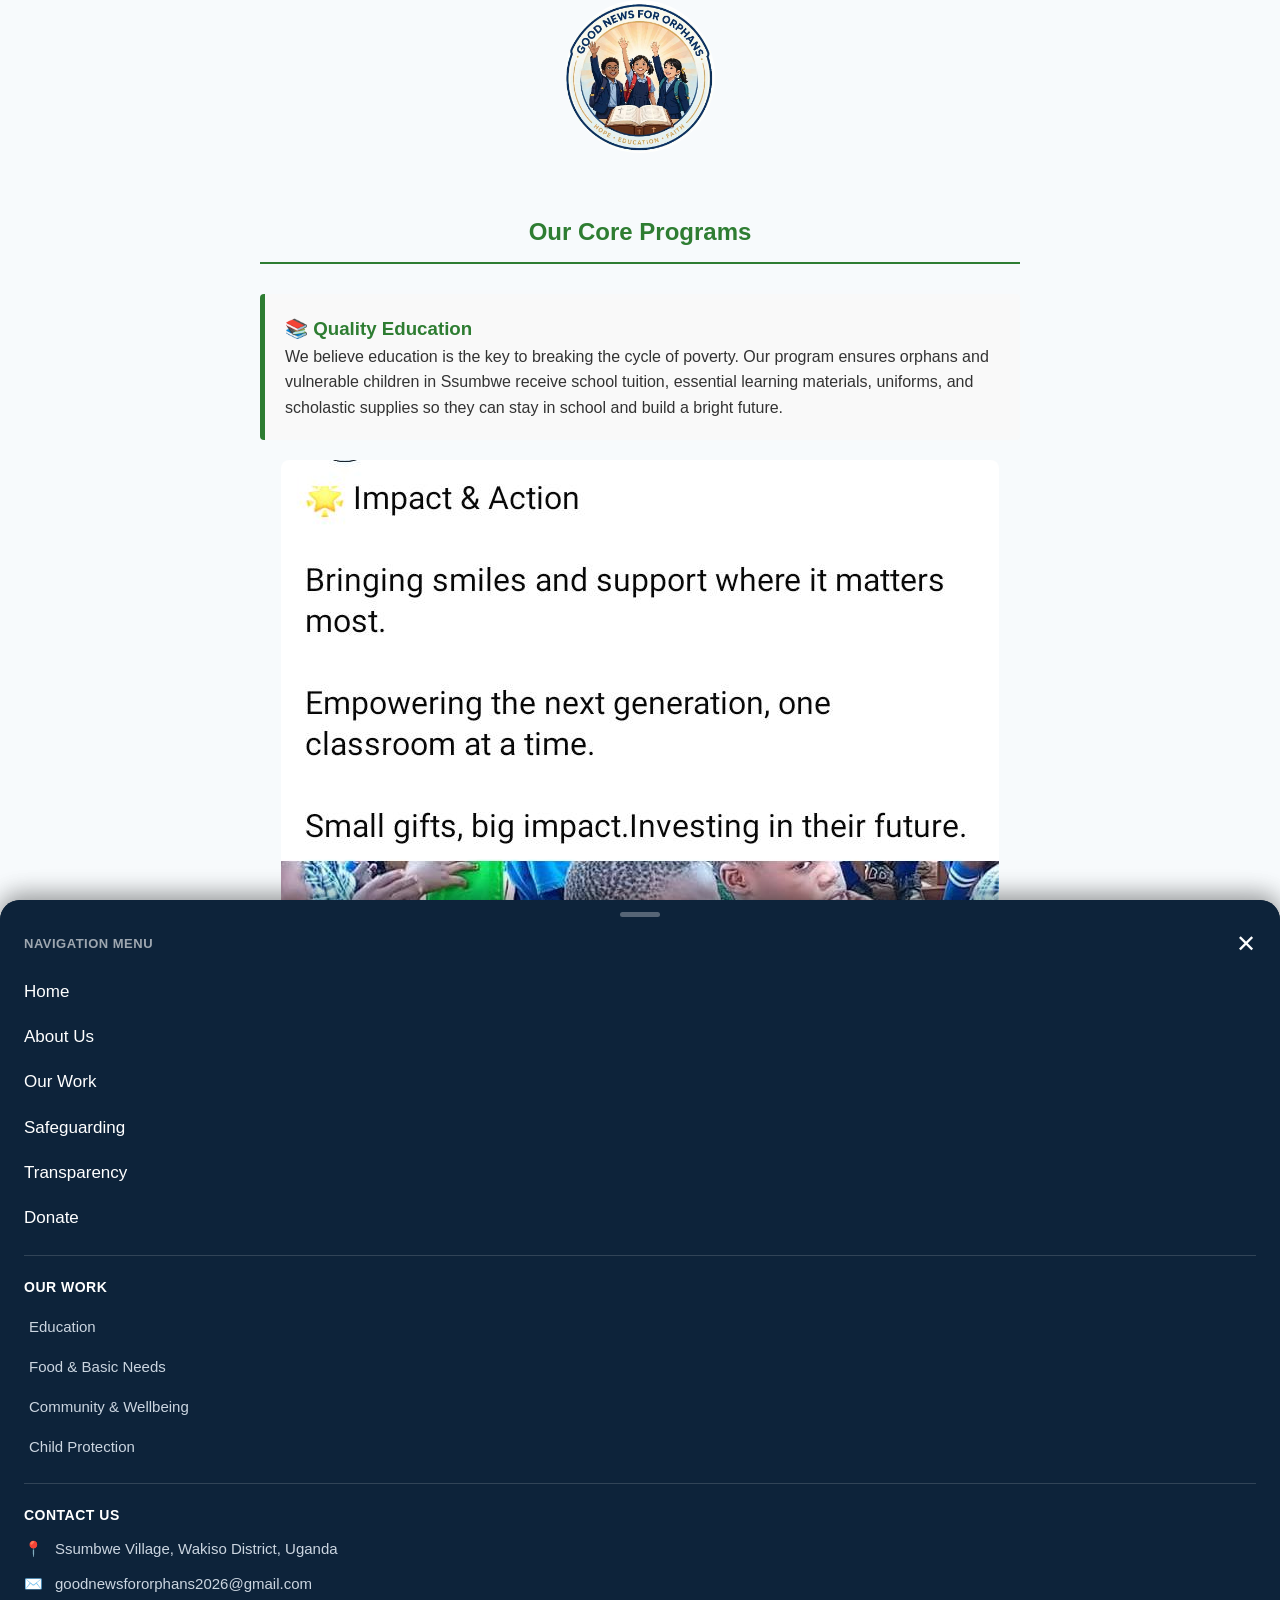
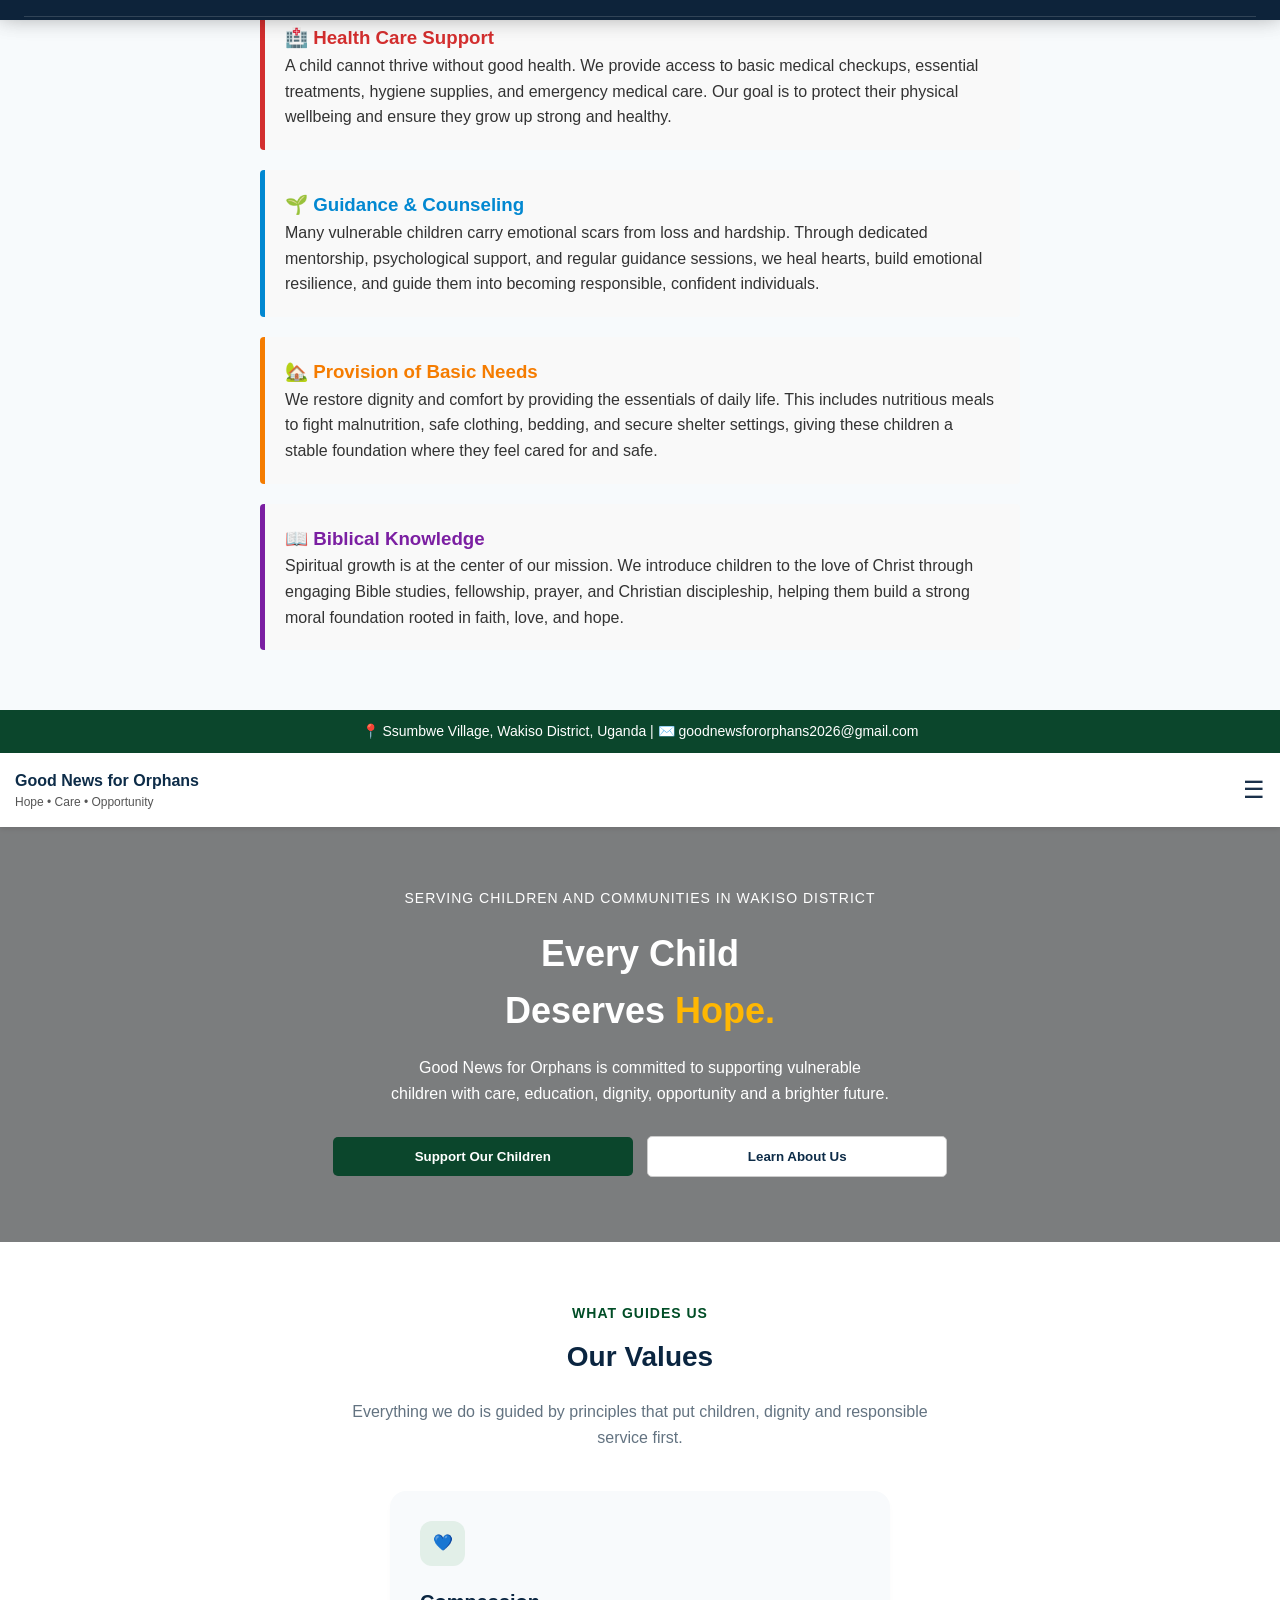
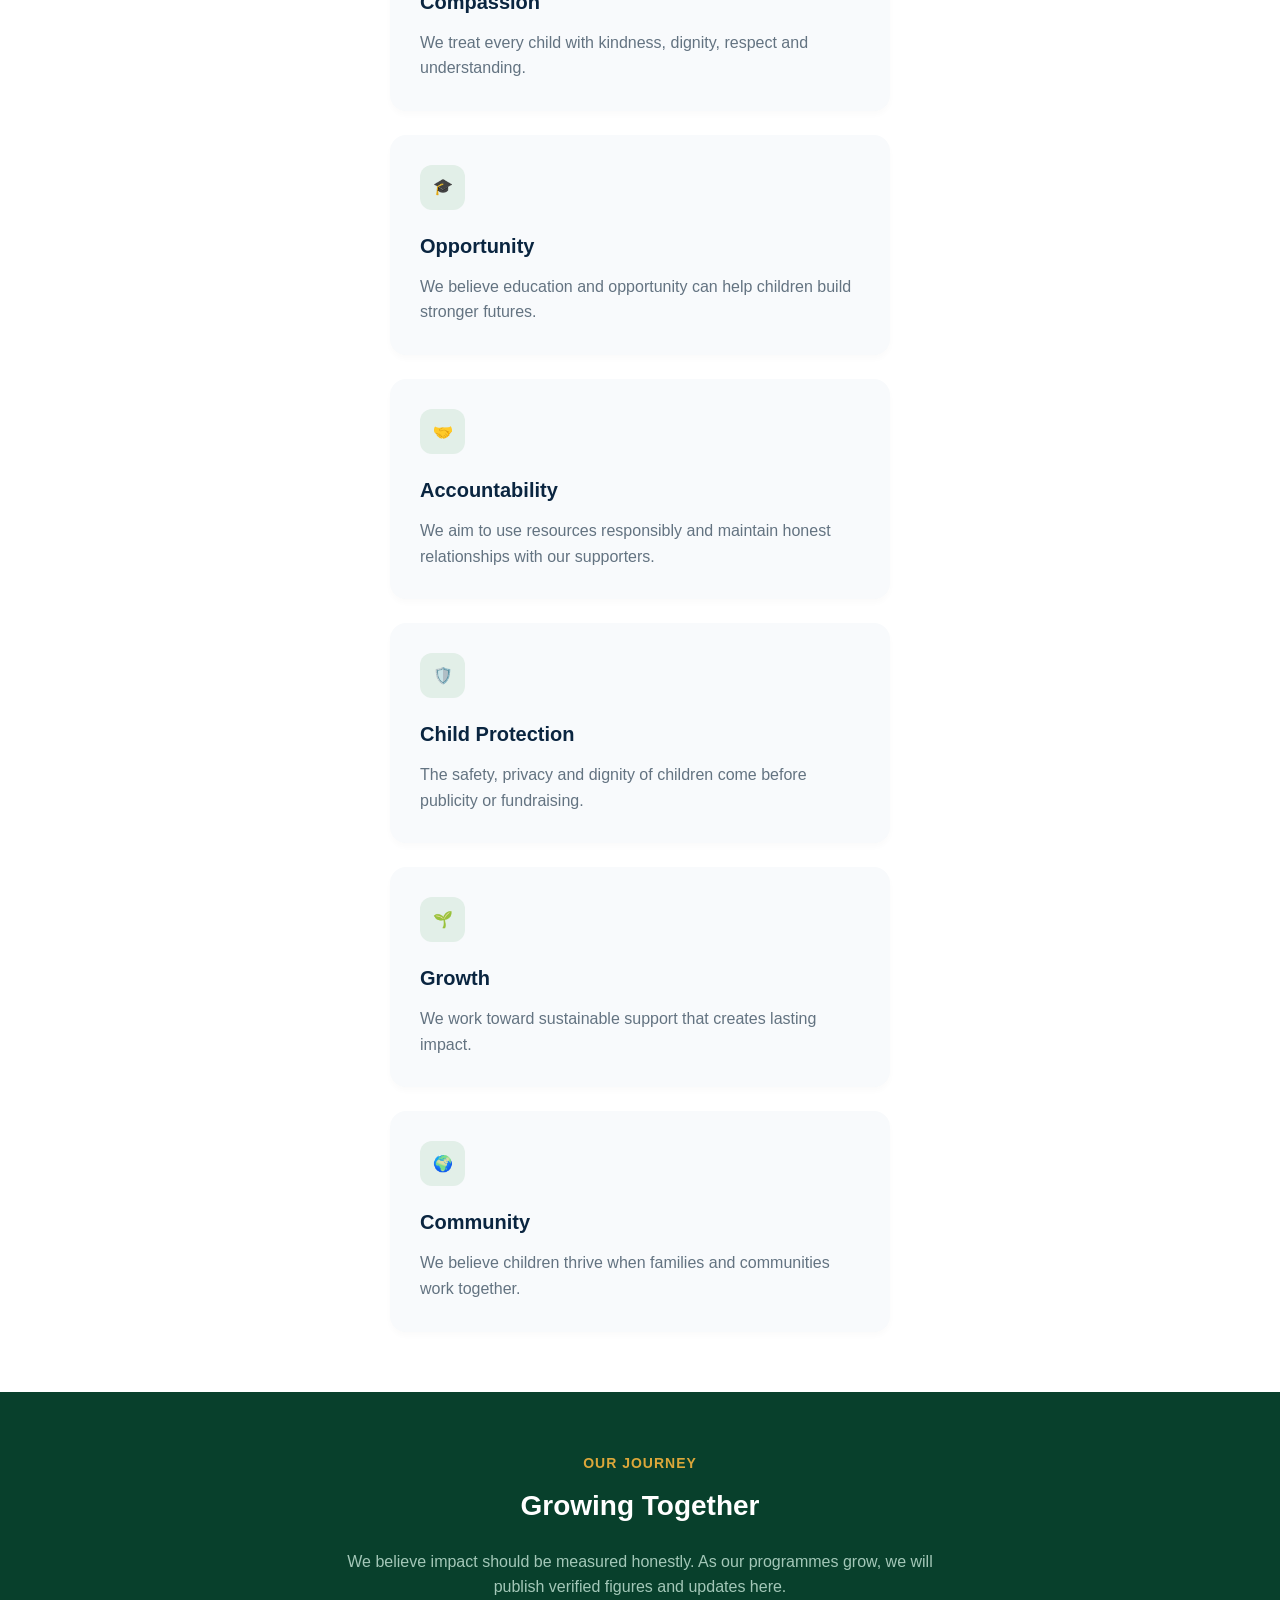
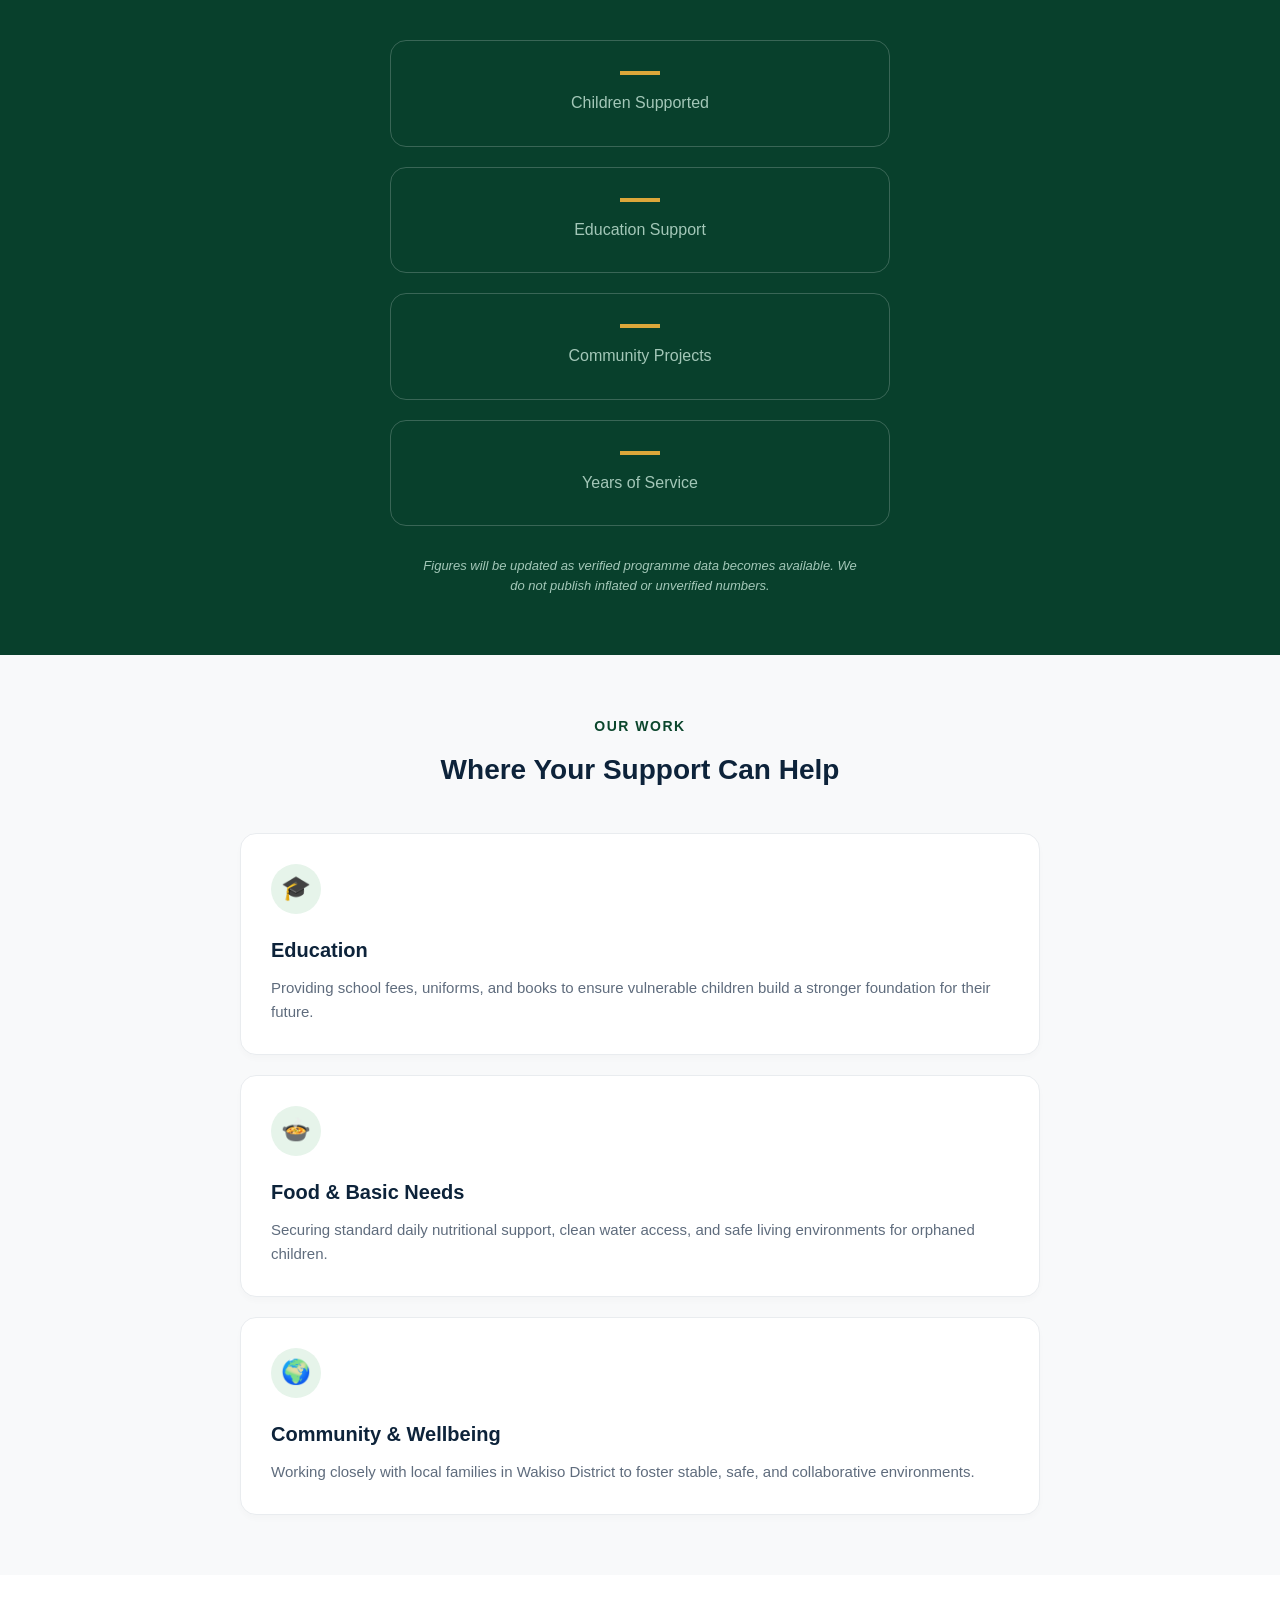
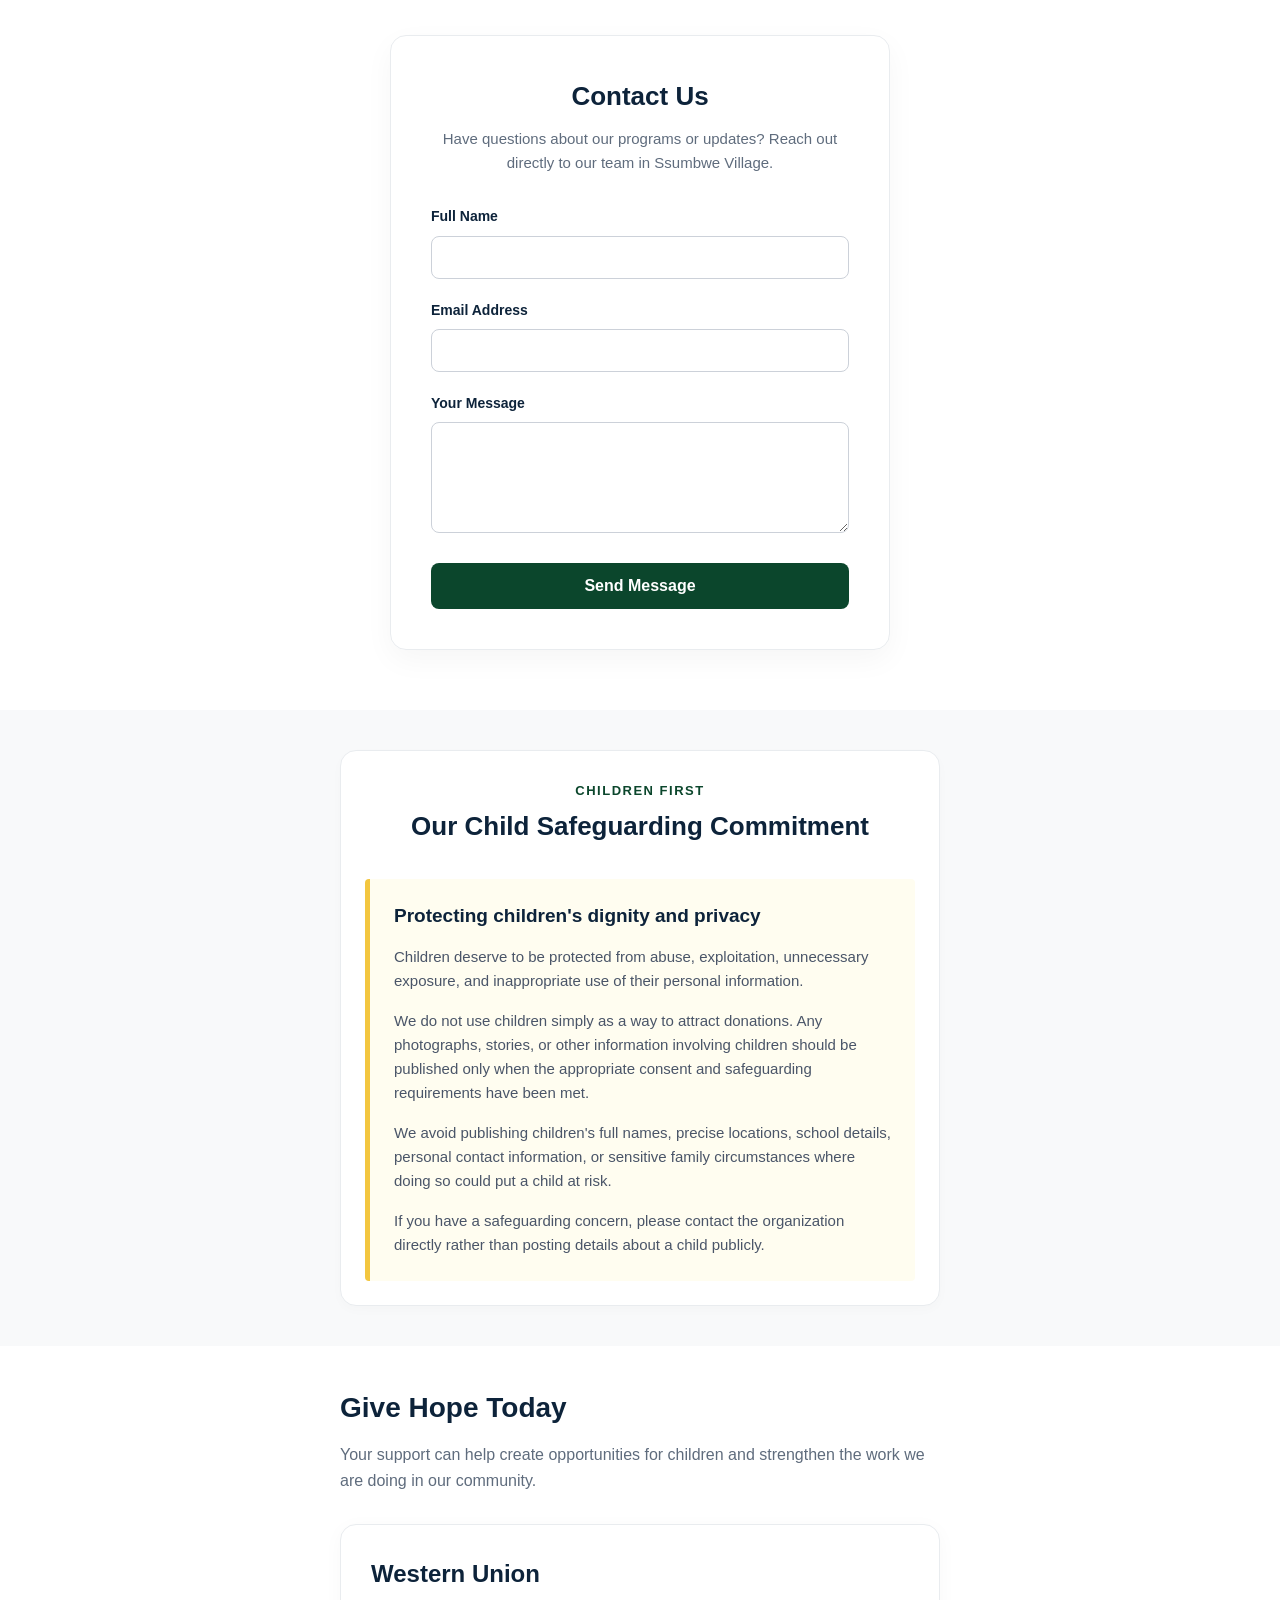
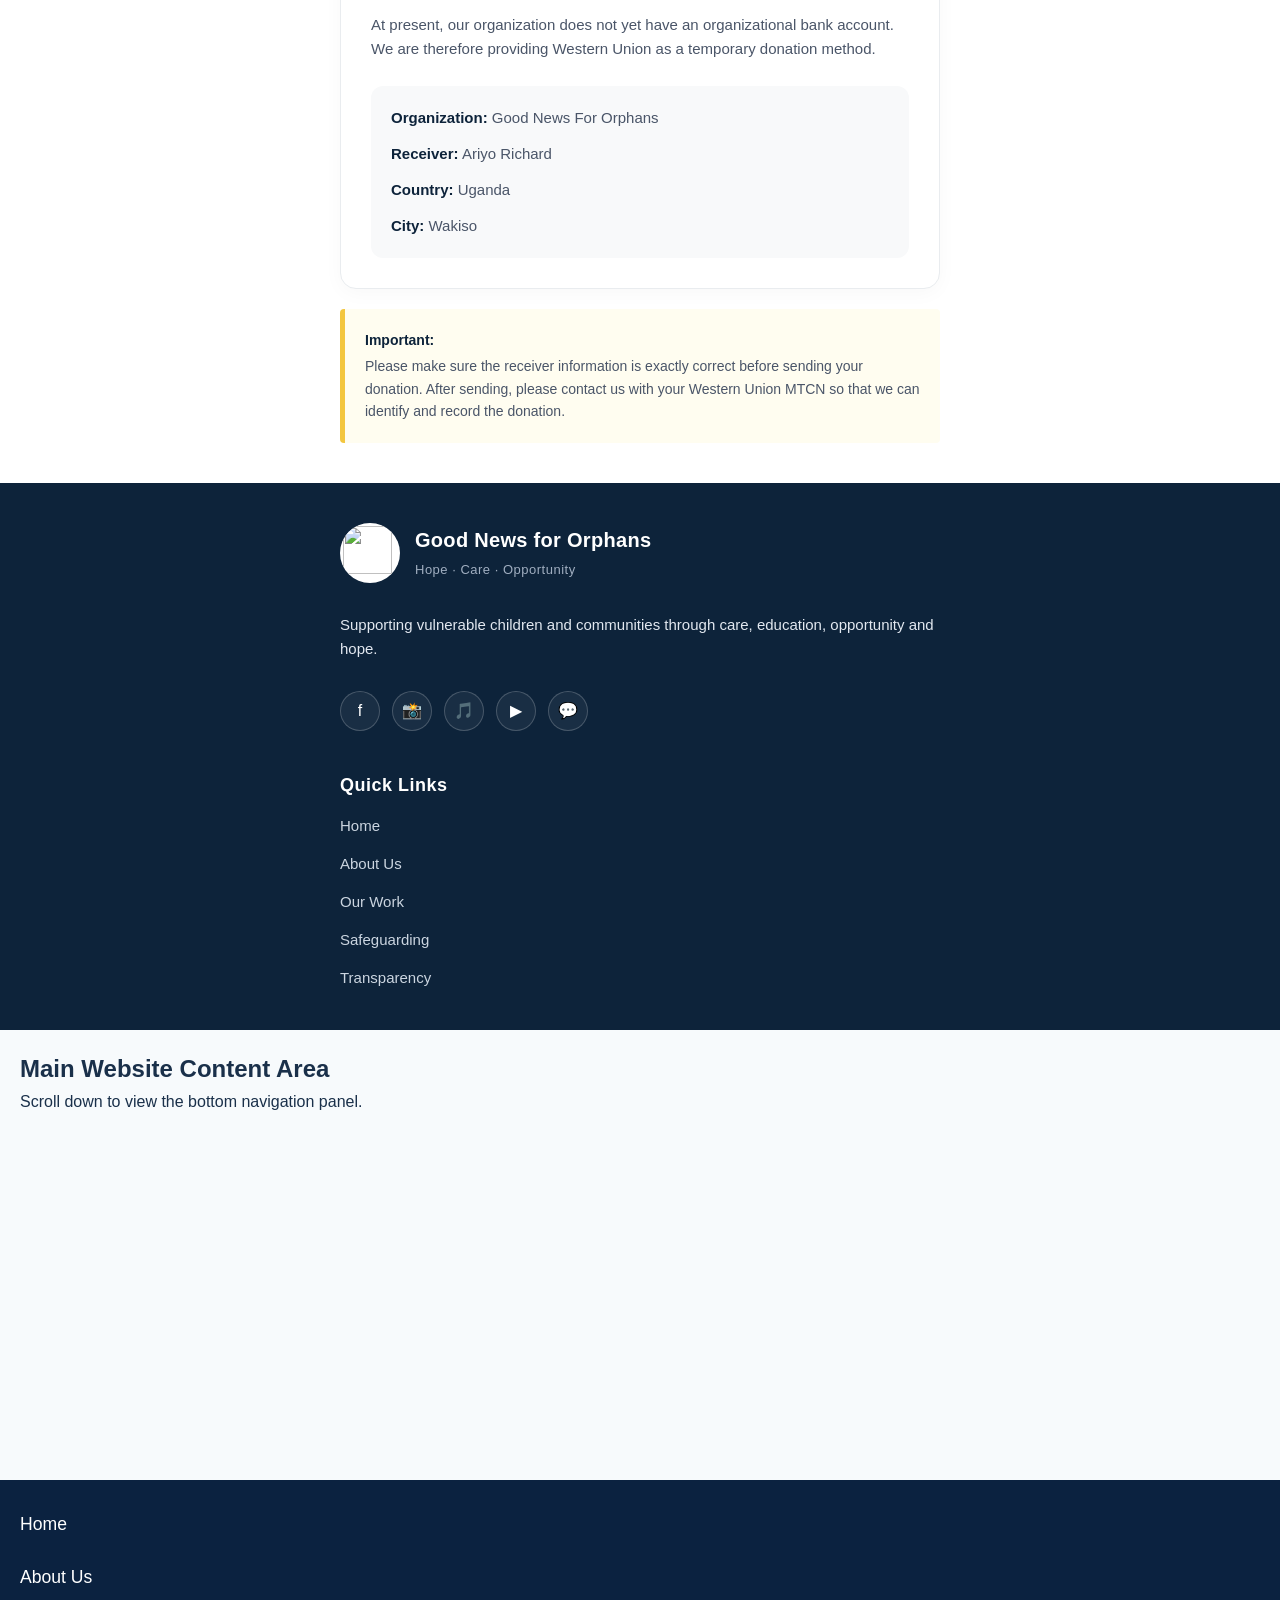
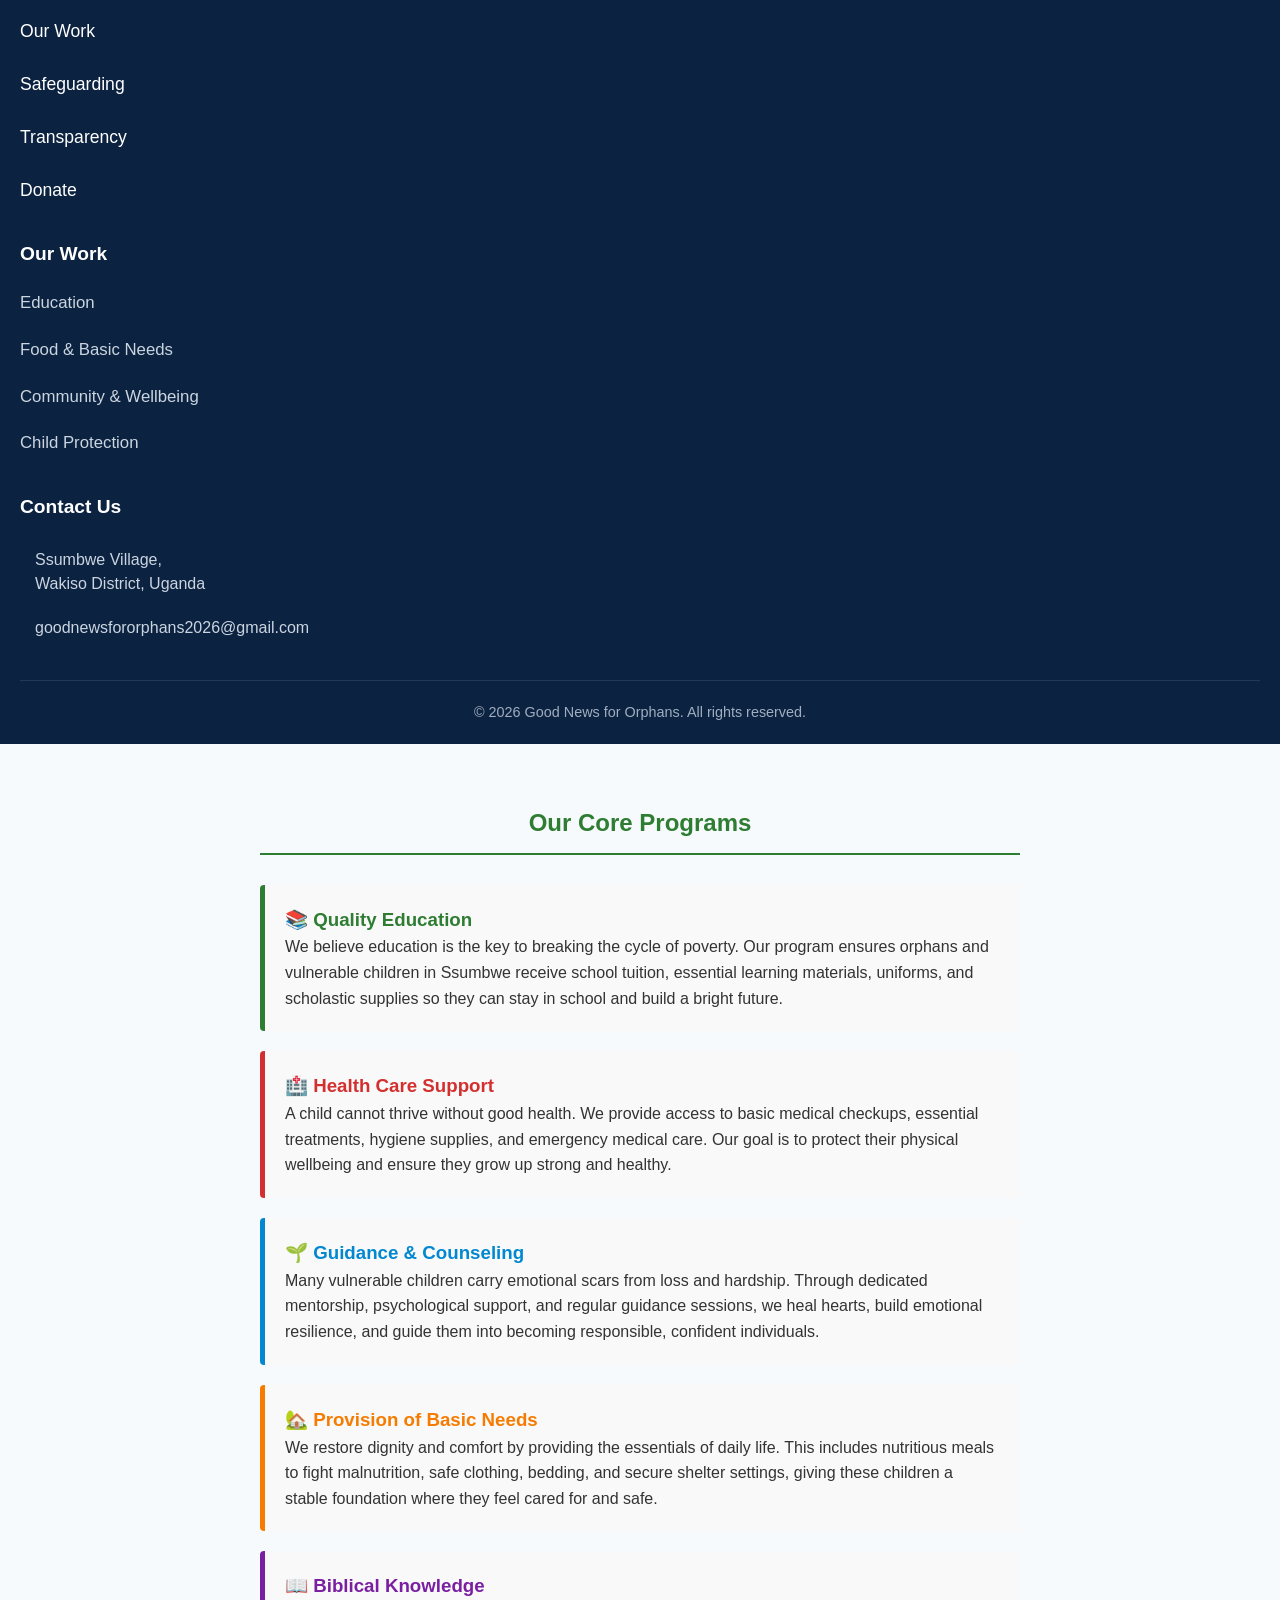
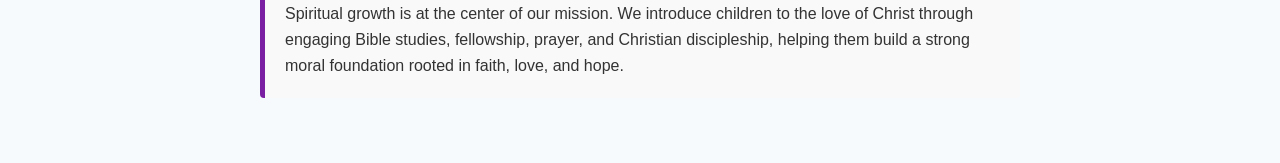
==== commit cfffb82f: "Remove image from Quality Education section" ====
--- a/index.html
+++ b/index.html
@@ -9,7 +9,7 @@
     <h3 style="margin-top: 0; color: #2E7D32; display: flex; align-items: center;">📚 Quality Education</h3>
     <p style="margin-bottom: 0;">We believe education is the key to breaking the cycle of poverty. Our program ensures orphans and vulnerable children in Ssumbwe receive school tuition, essential learning materials, uniforms, and scholastic supplies so they can stay in school and build a bright future.</p>
   </div>
-
+<img src="IMG-20260925-WA0037.jpg" alt="Our Programs and Impact" style="max-width: 100%; height: auto; display: block; margin: 20px auto; border-radius: 8px;">
   <!-- 2. Health Care -->
   <div style="background-color: #f9f9f9; padding: 20px; margin-bottom: 20px; border-left: 5px solid #d32f2f; border-radius: 4px;">
     <h3 style="margin-top: 0; color: #d32f2f; display: flex; align-items: center;">🏥 Health Care Support</h3>
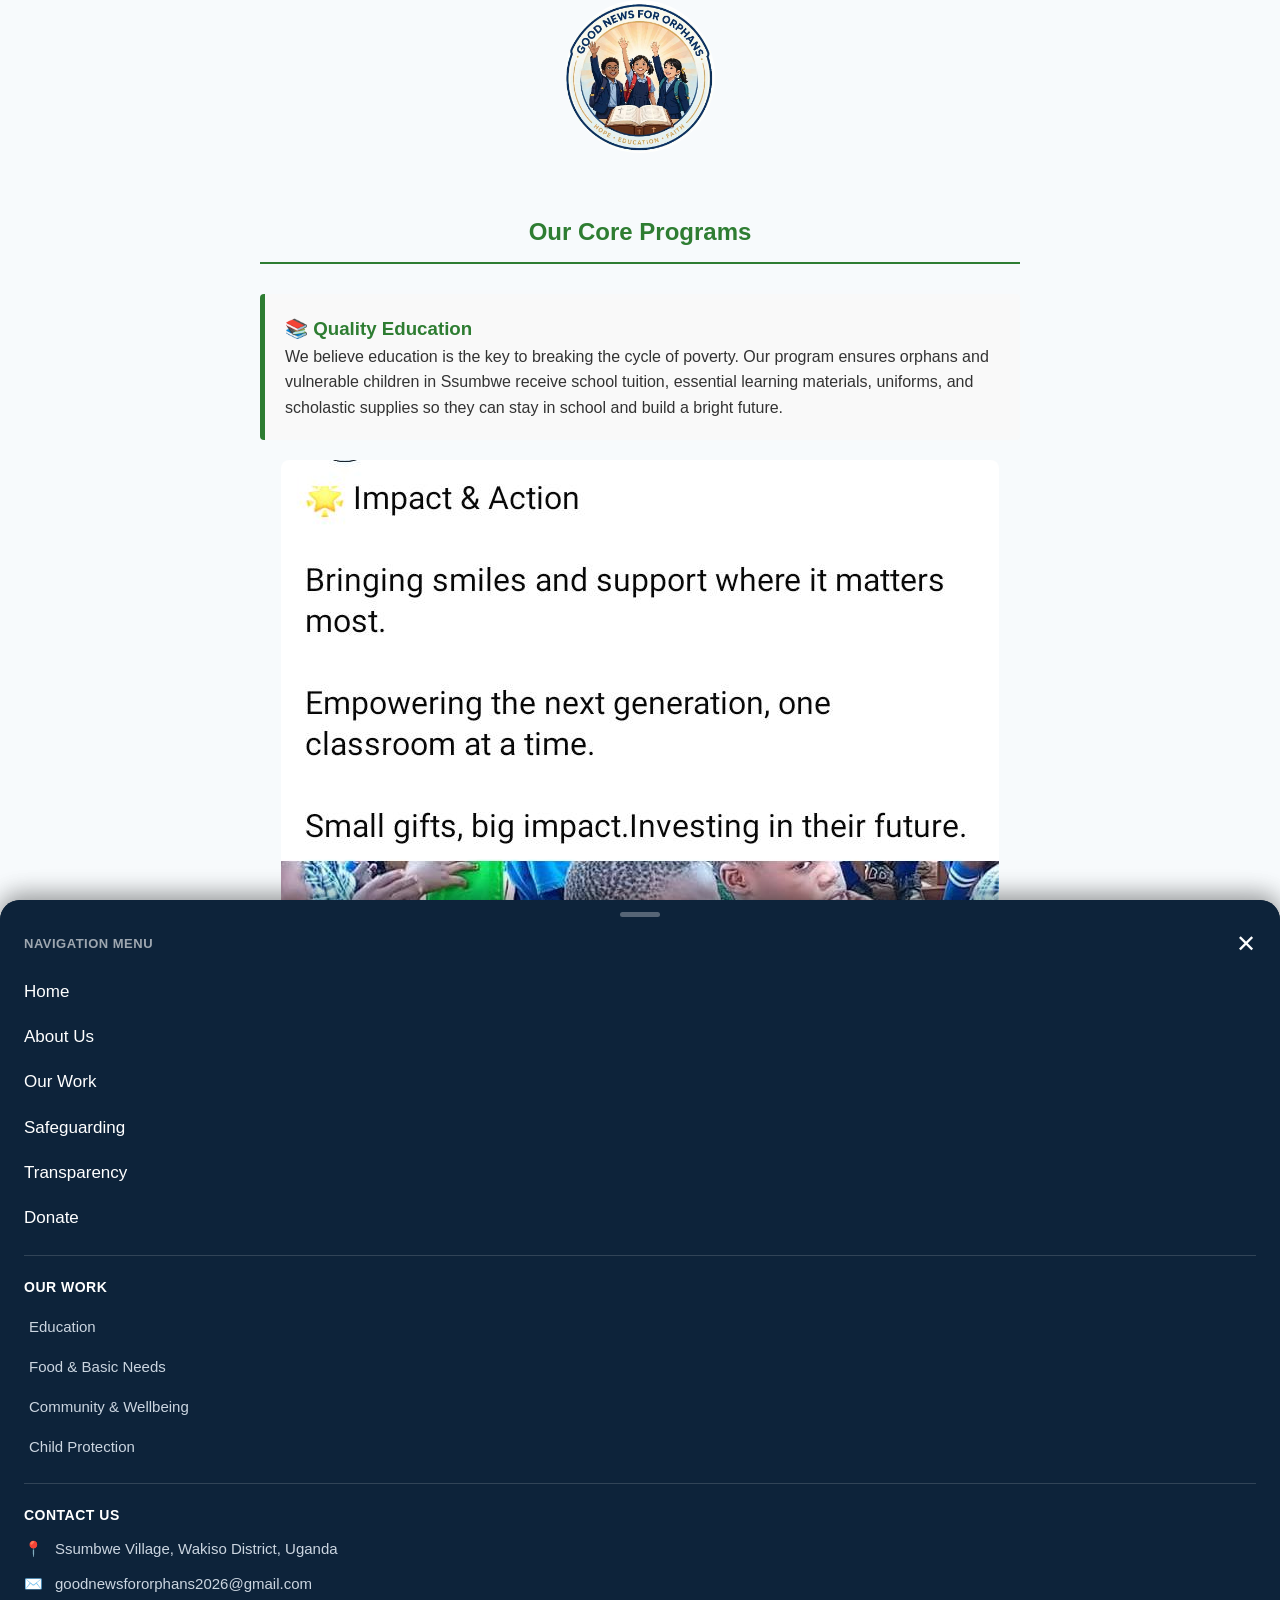
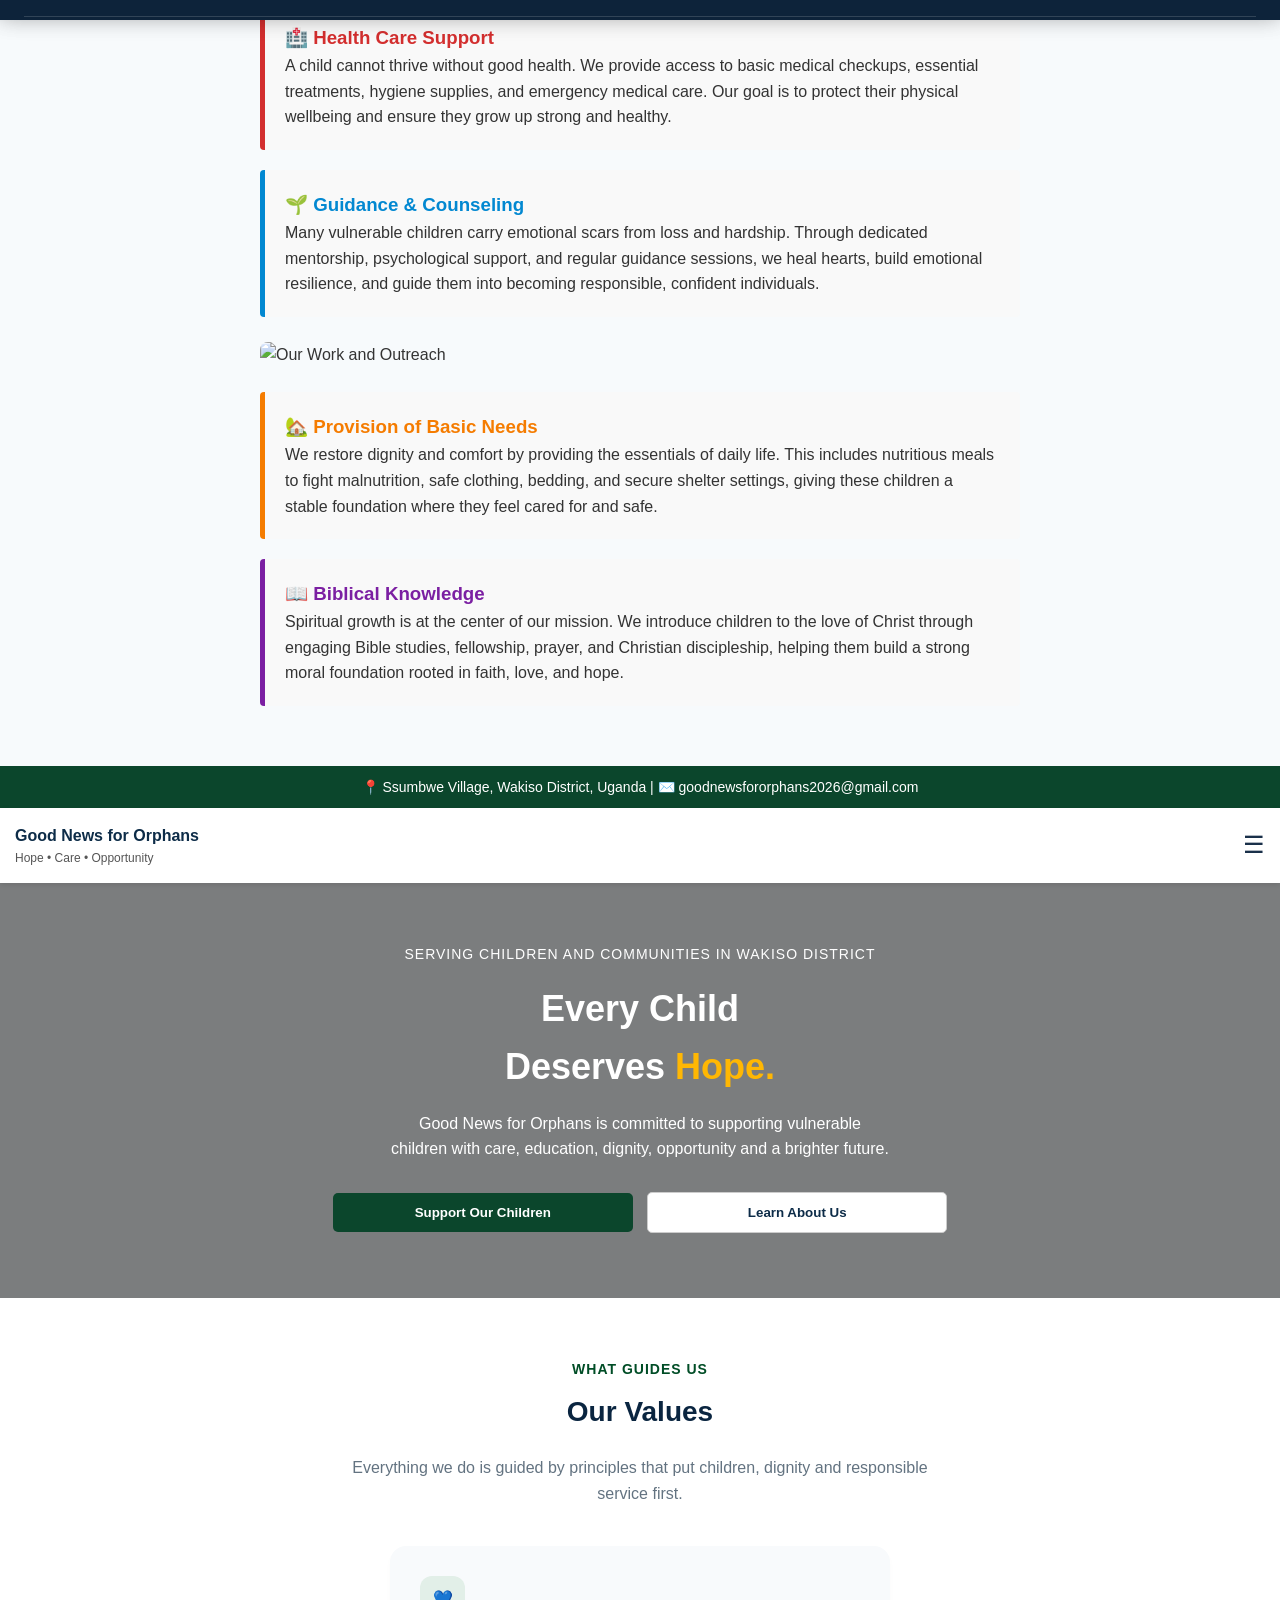
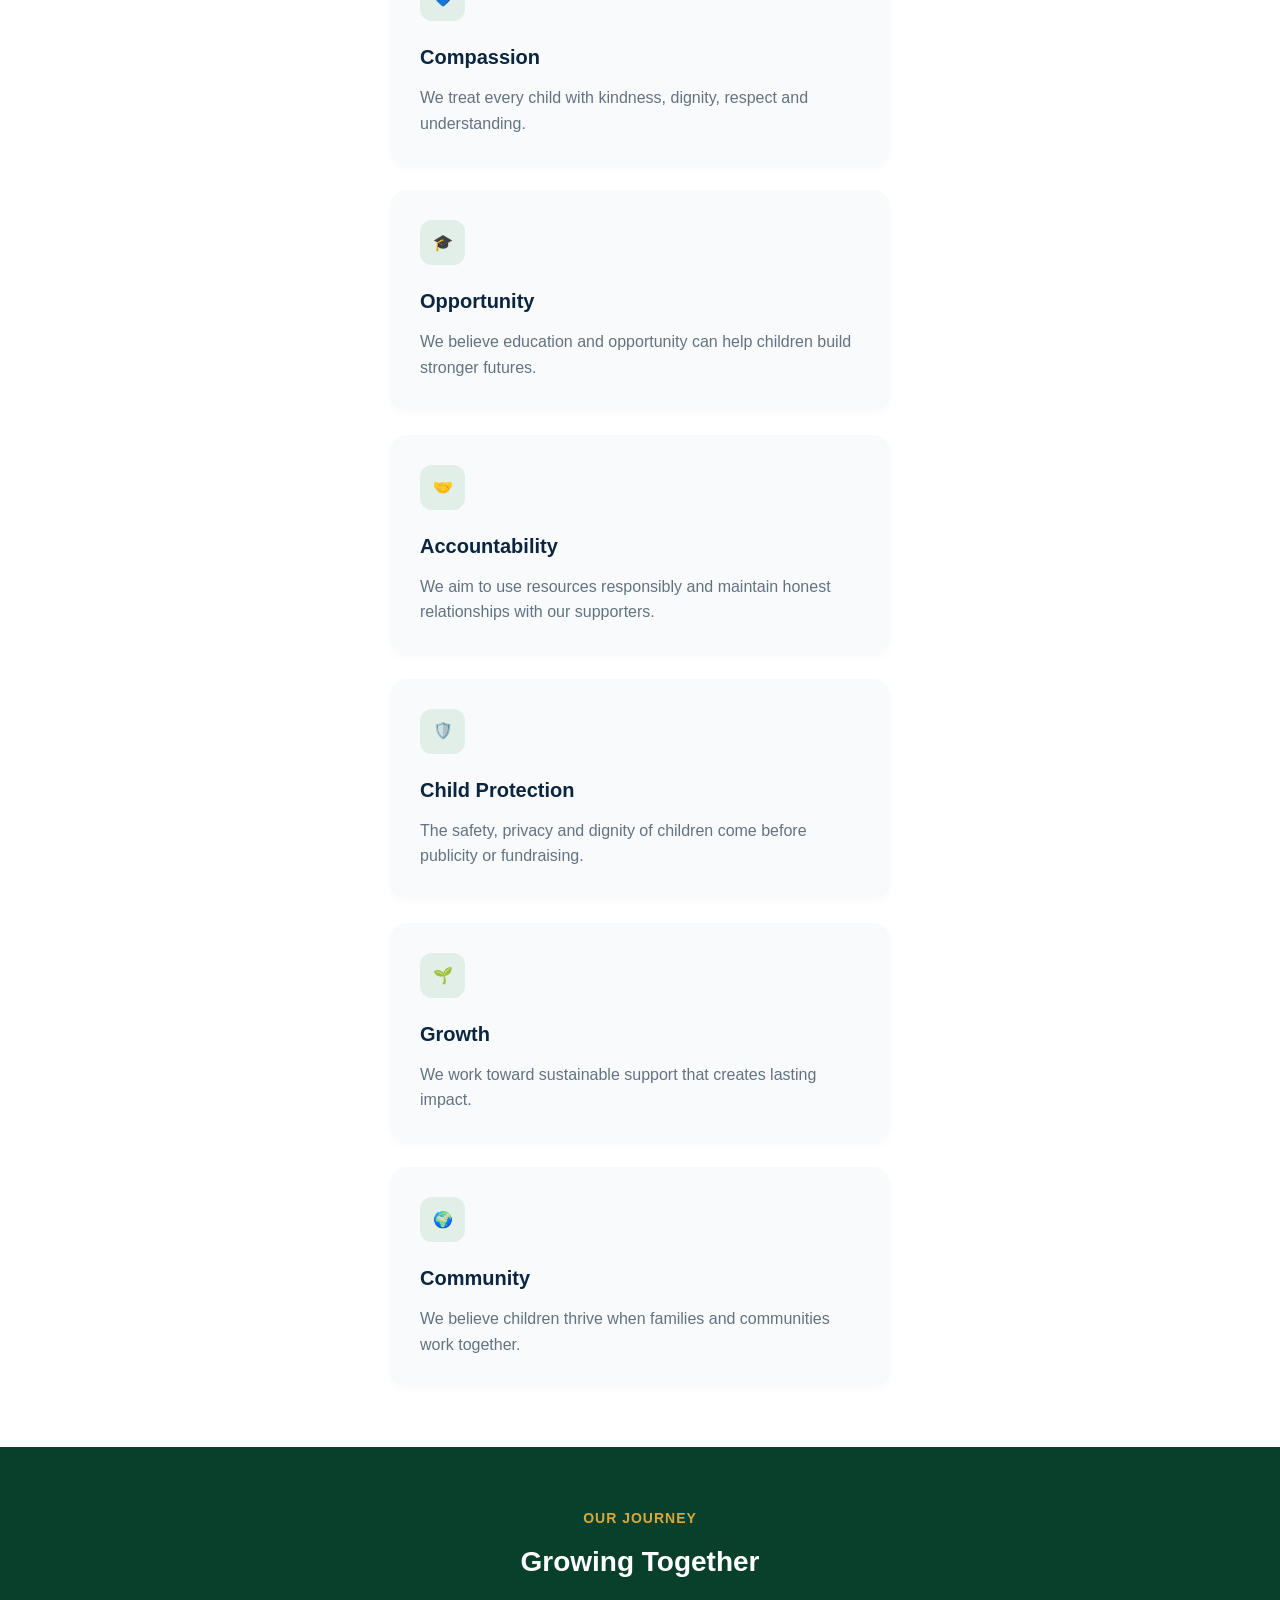
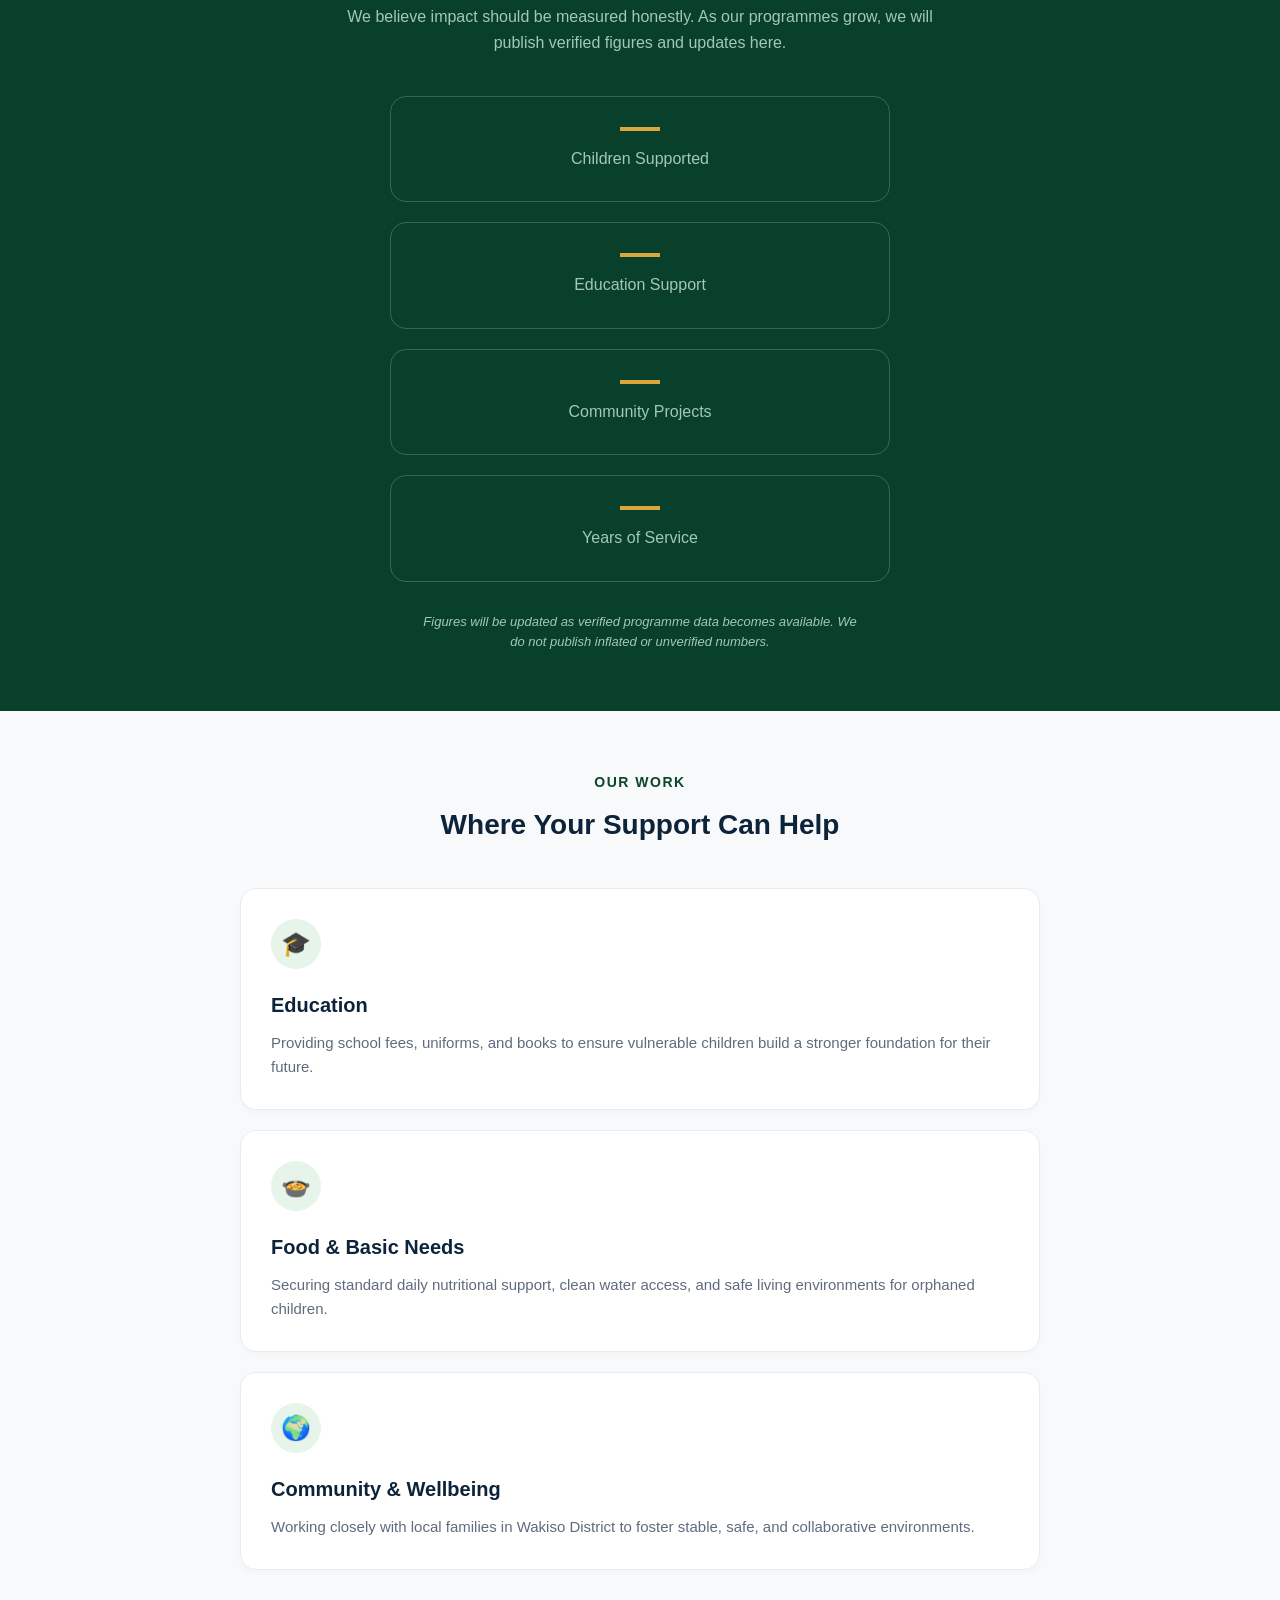
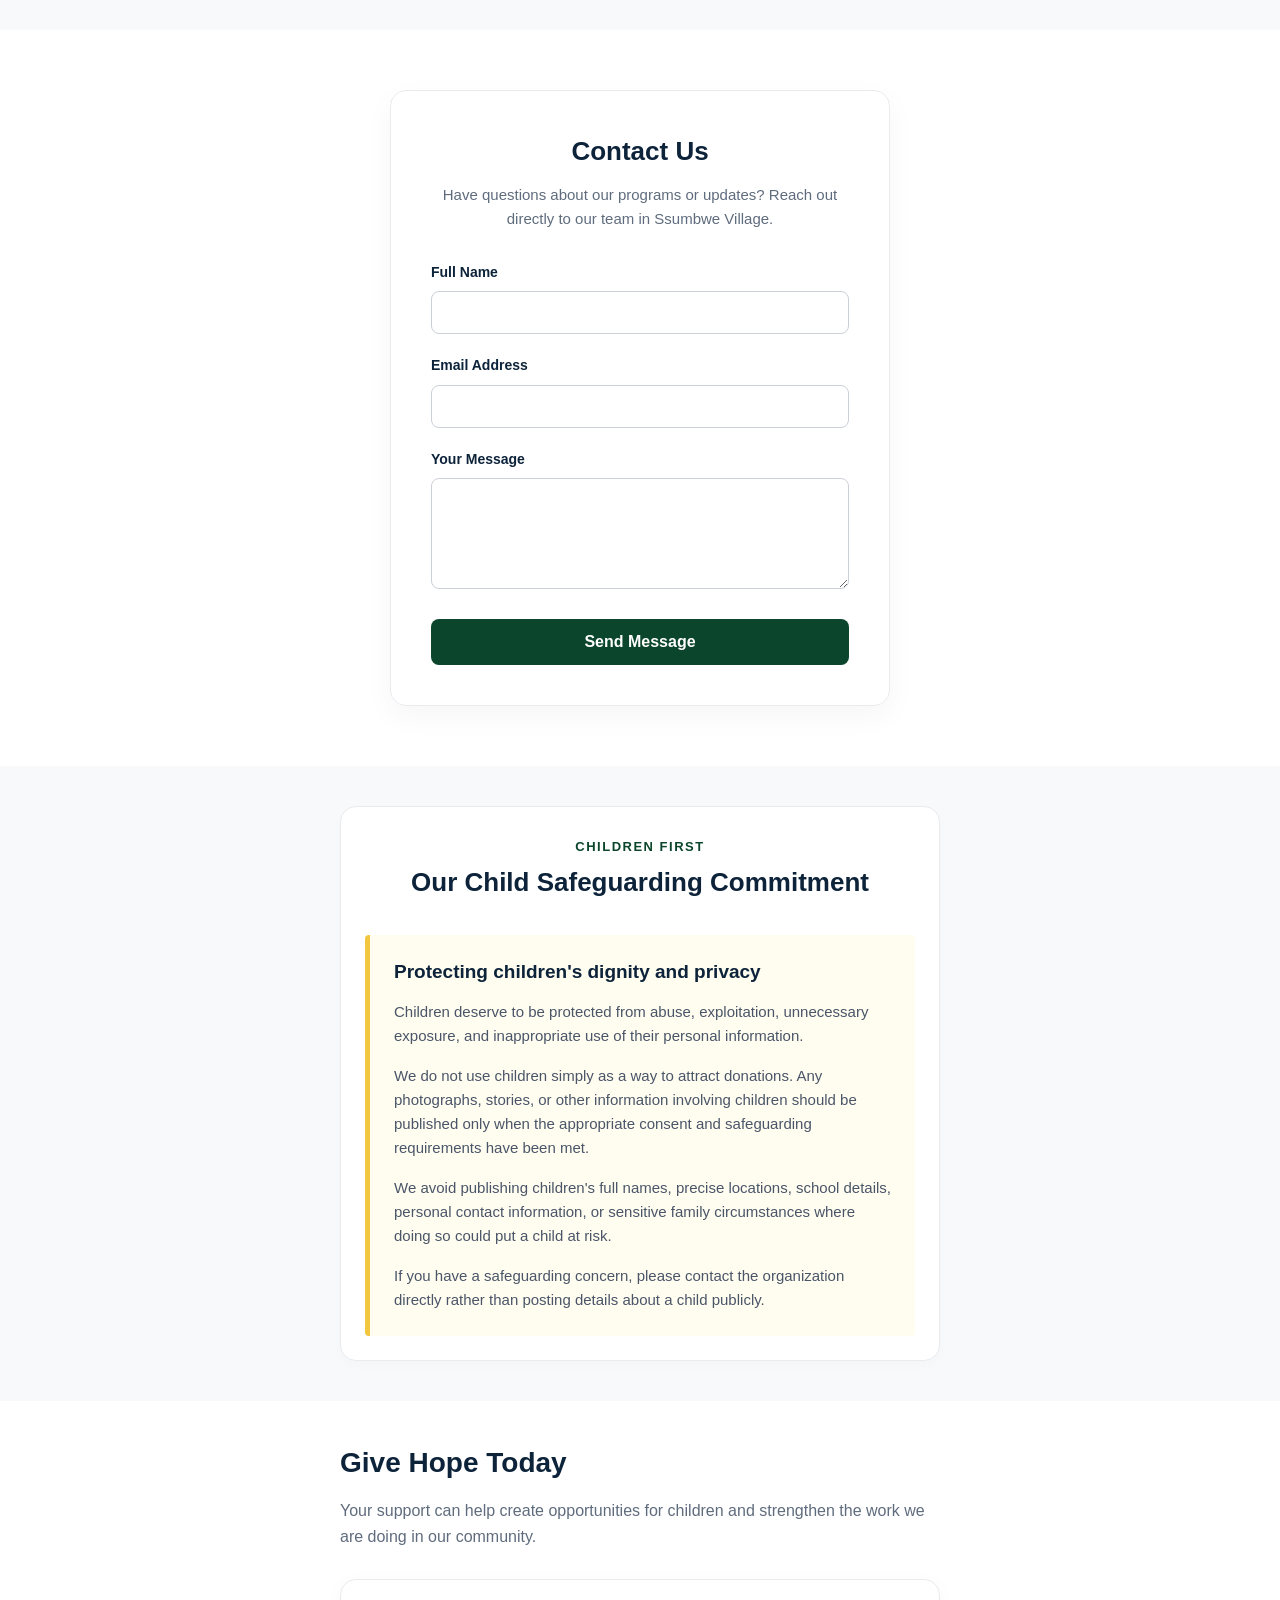
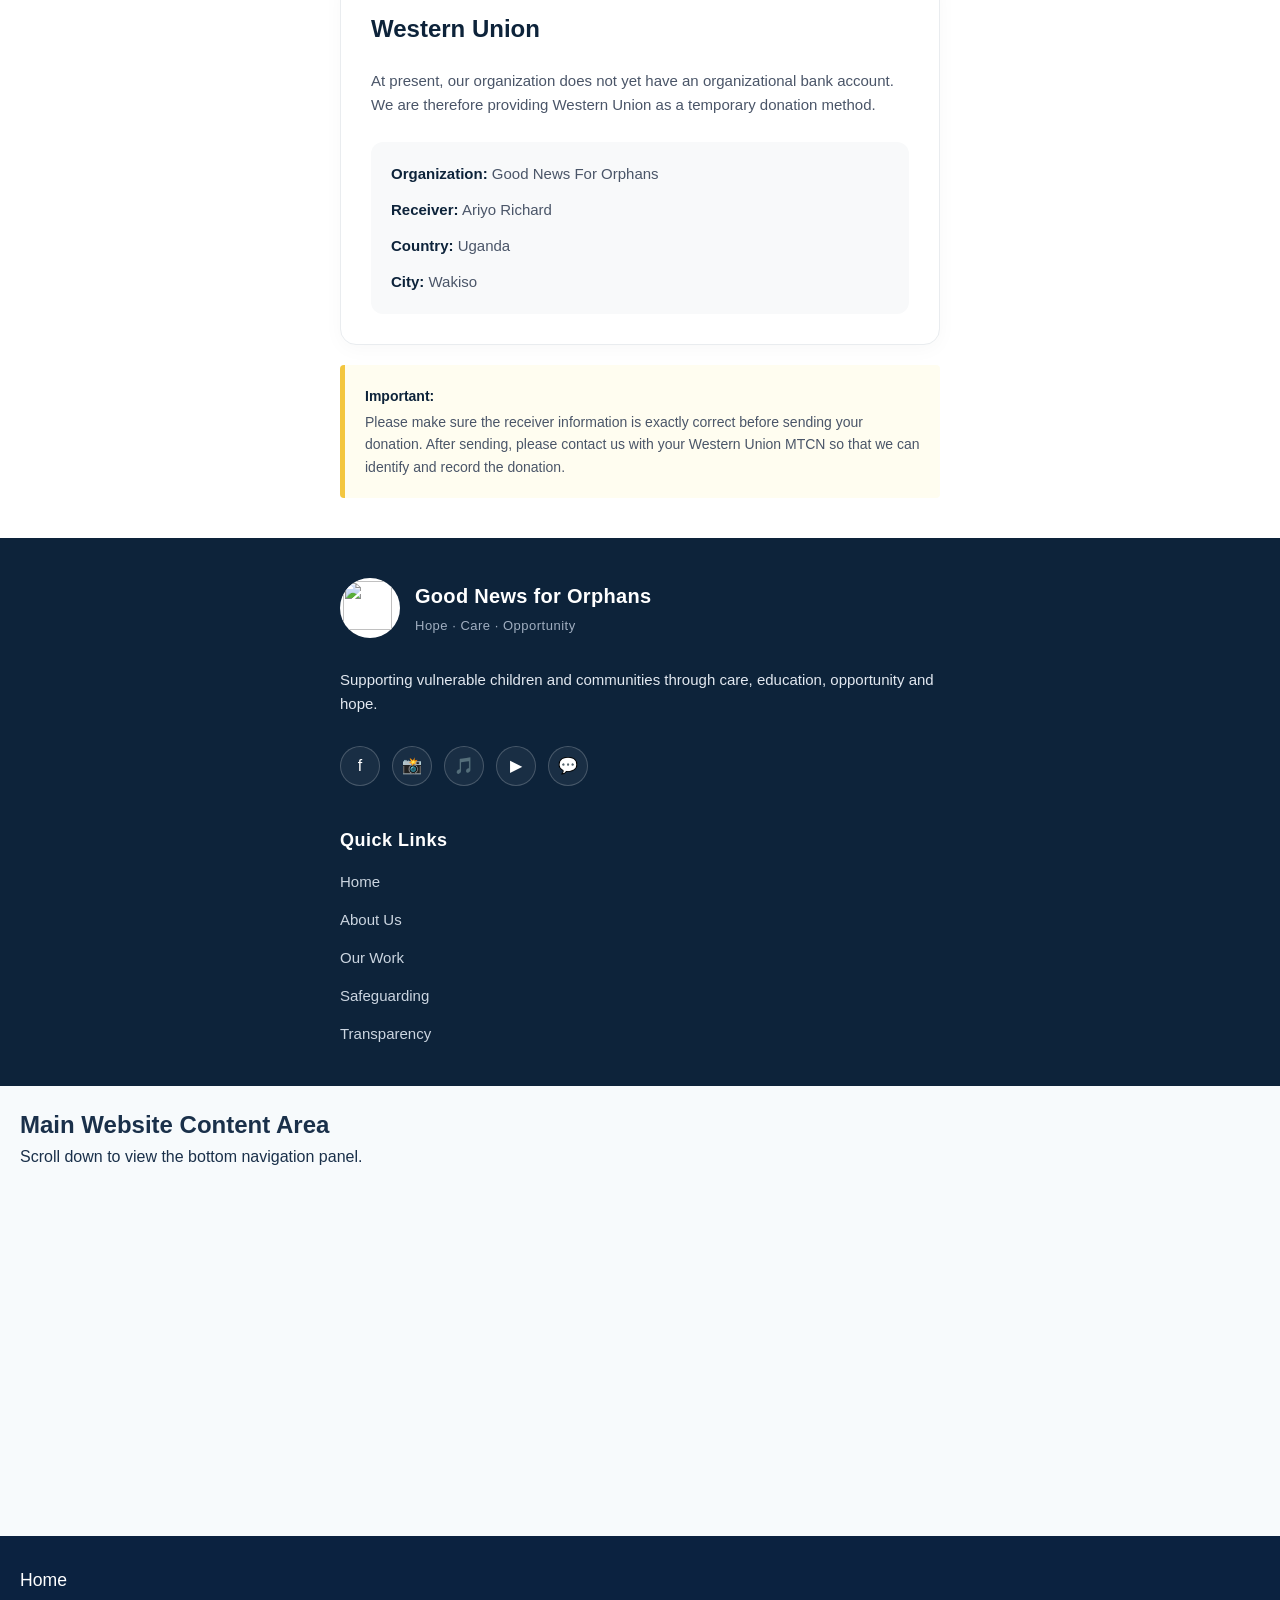
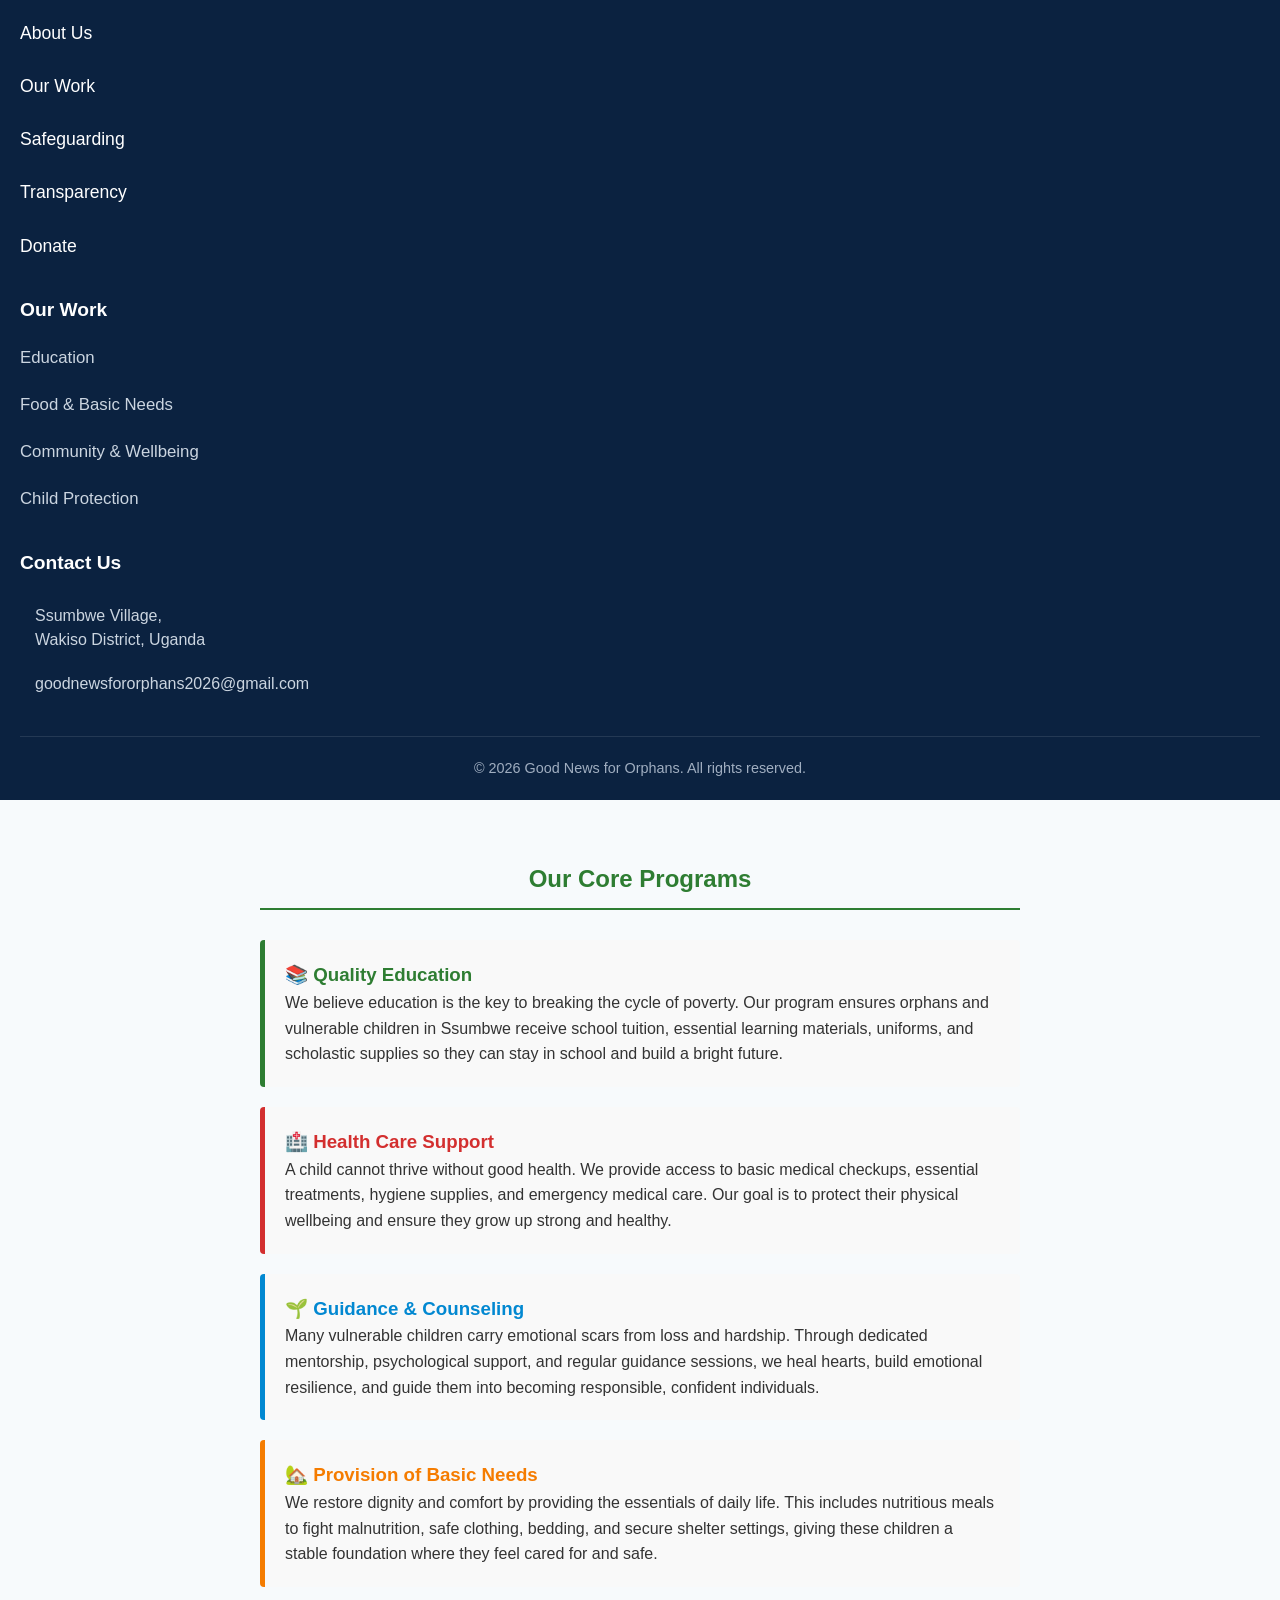
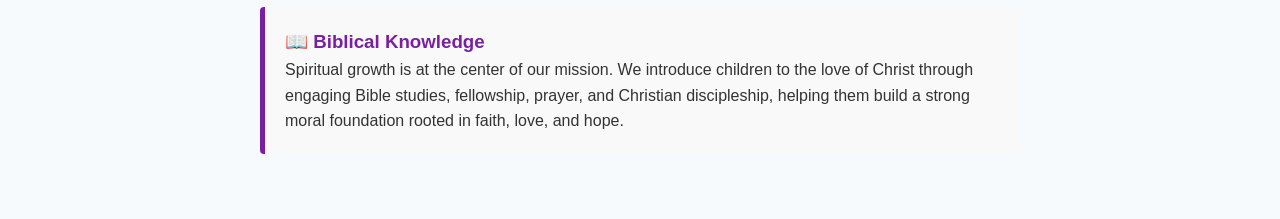
==== commit 884edfdb: "Add image to Guidance & Counseling section" ====
--- a/index.html
+++ b/index.html
@@ -21,7 +21,7 @@
     <h3 style="margin-top: 0; color: #0288d1; display: flex; align-items: center;">🌱 Guidance & Counseling</h3>
     <p style="margin-bottom: 0;">Many vulnerable children carry emotional scars from loss and hardship. Through dedicated mentorship, psychological support, and regular guidance sessions, we heal hearts, build emotional resilience, and guide them into becoming responsible, confident individuals.</p>
   </div>
-
+<img src="IMG-20260919-WA0001.jpg" alt="Our Work and Outreach" style="max-width: 100%; height: auto; display: block; margin: 25px auto; border-radius: 8px;">
   <!-- 4. Basic Needs -->
   <div style="background-color: #f9f9f9; padding: 20px; margin-bottom: 20px; border-left: 5px solid #f57c00; border-radius: 4px;">
     <h3 style="margin-top: 0; color: #f57c00; display: flex; align-items: center;">🏡 Provision of Basic Needs</h3>
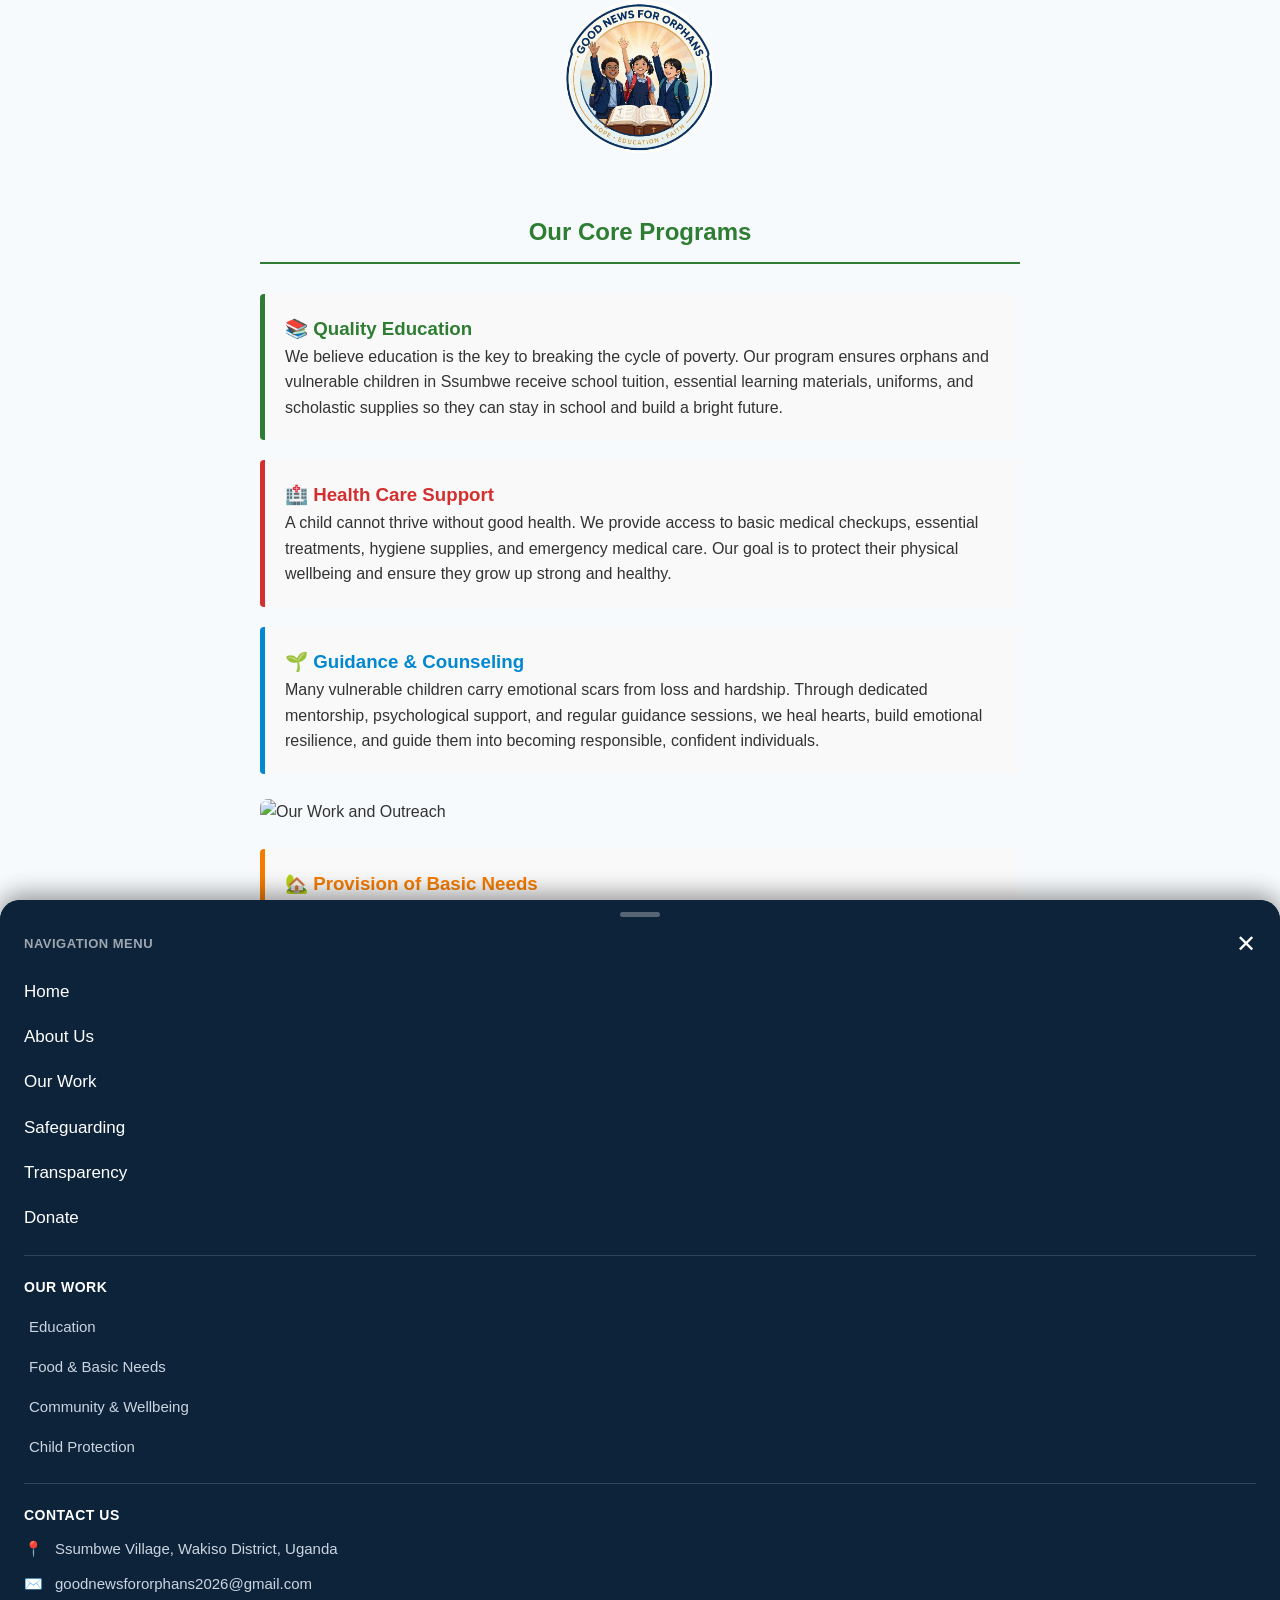
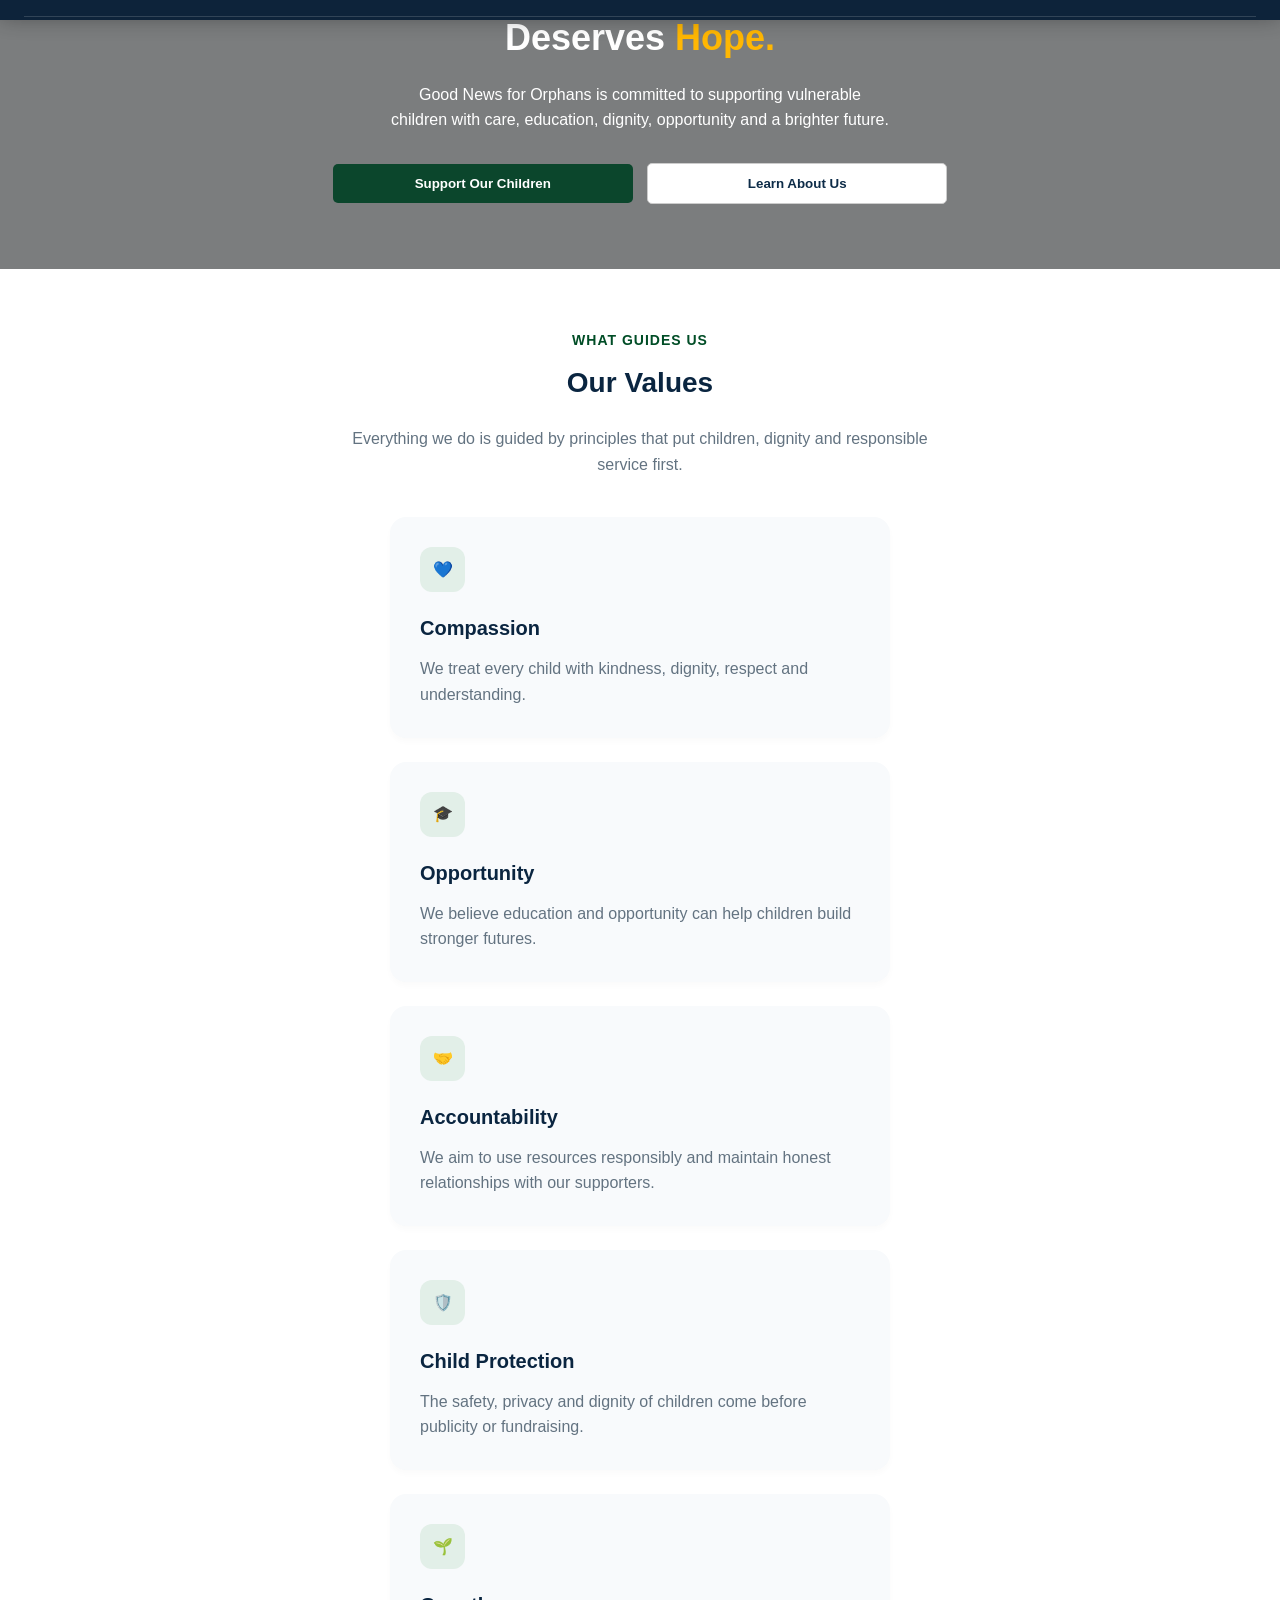
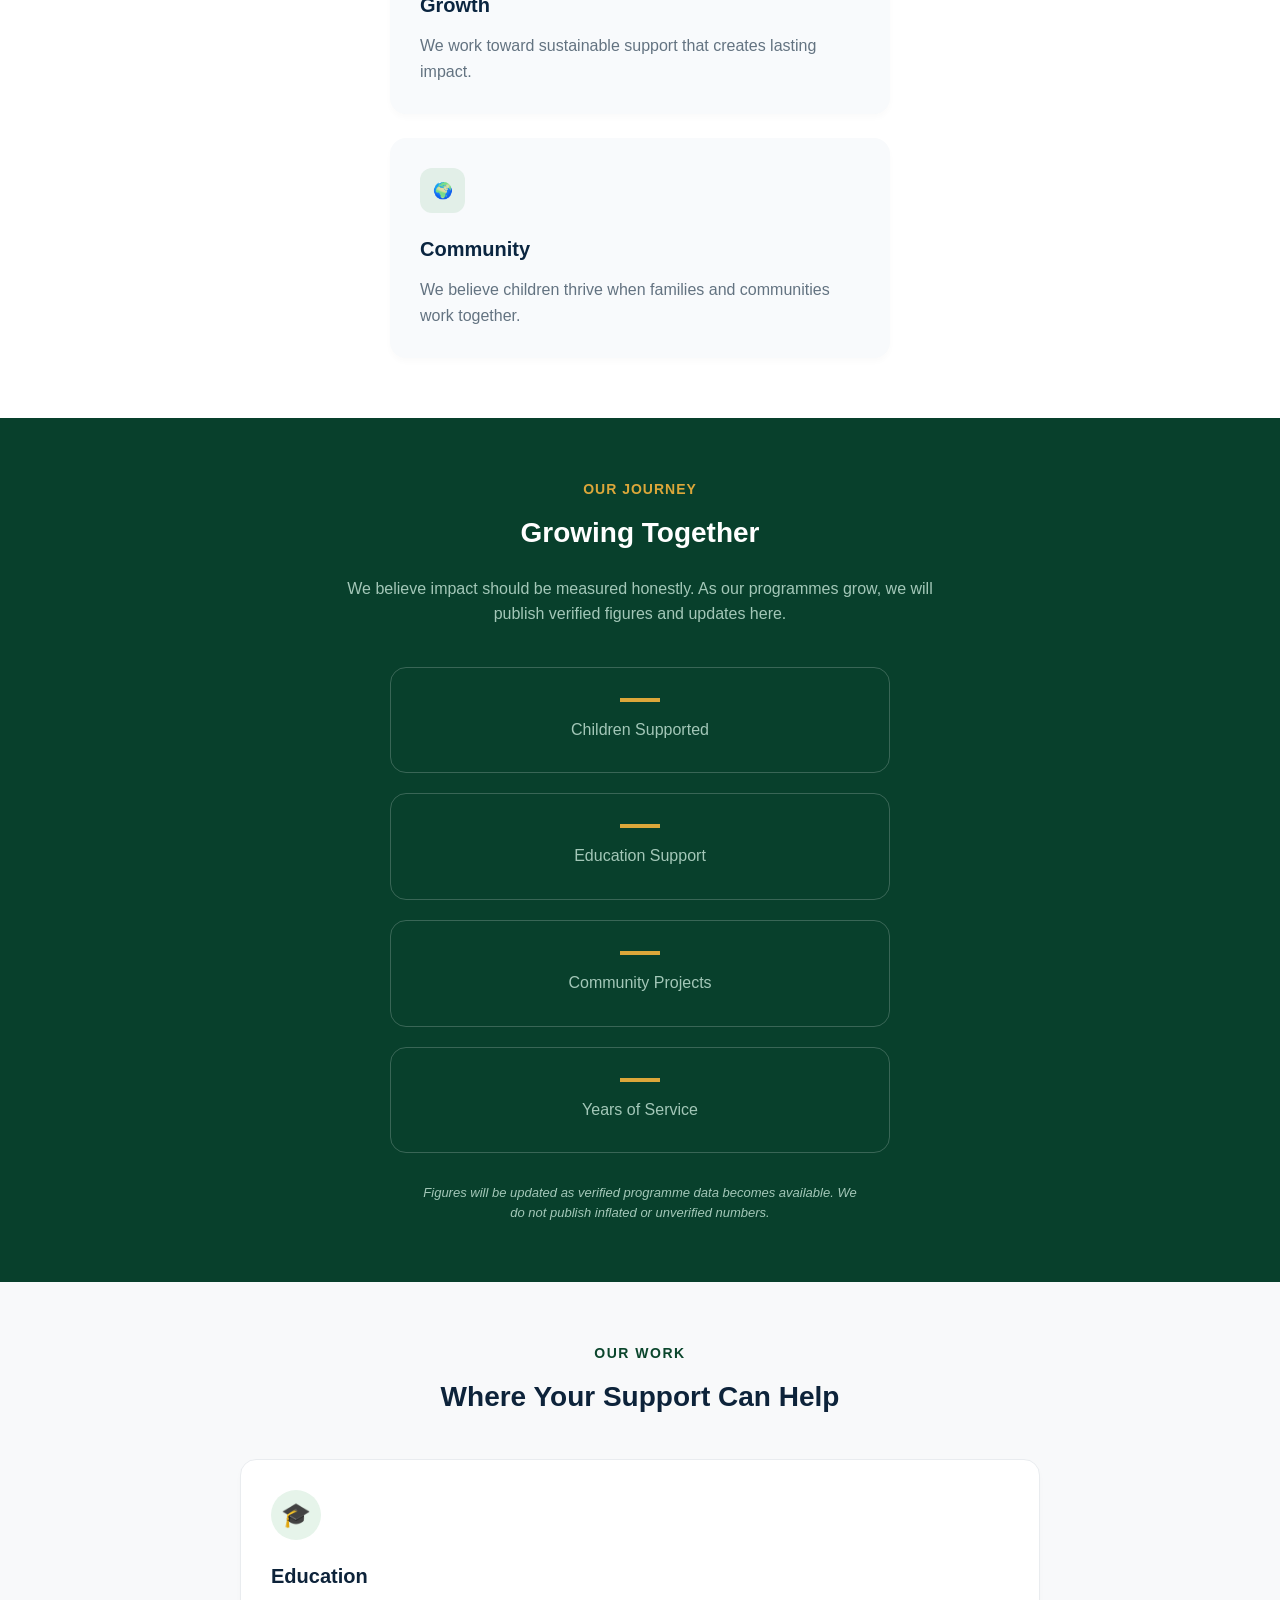
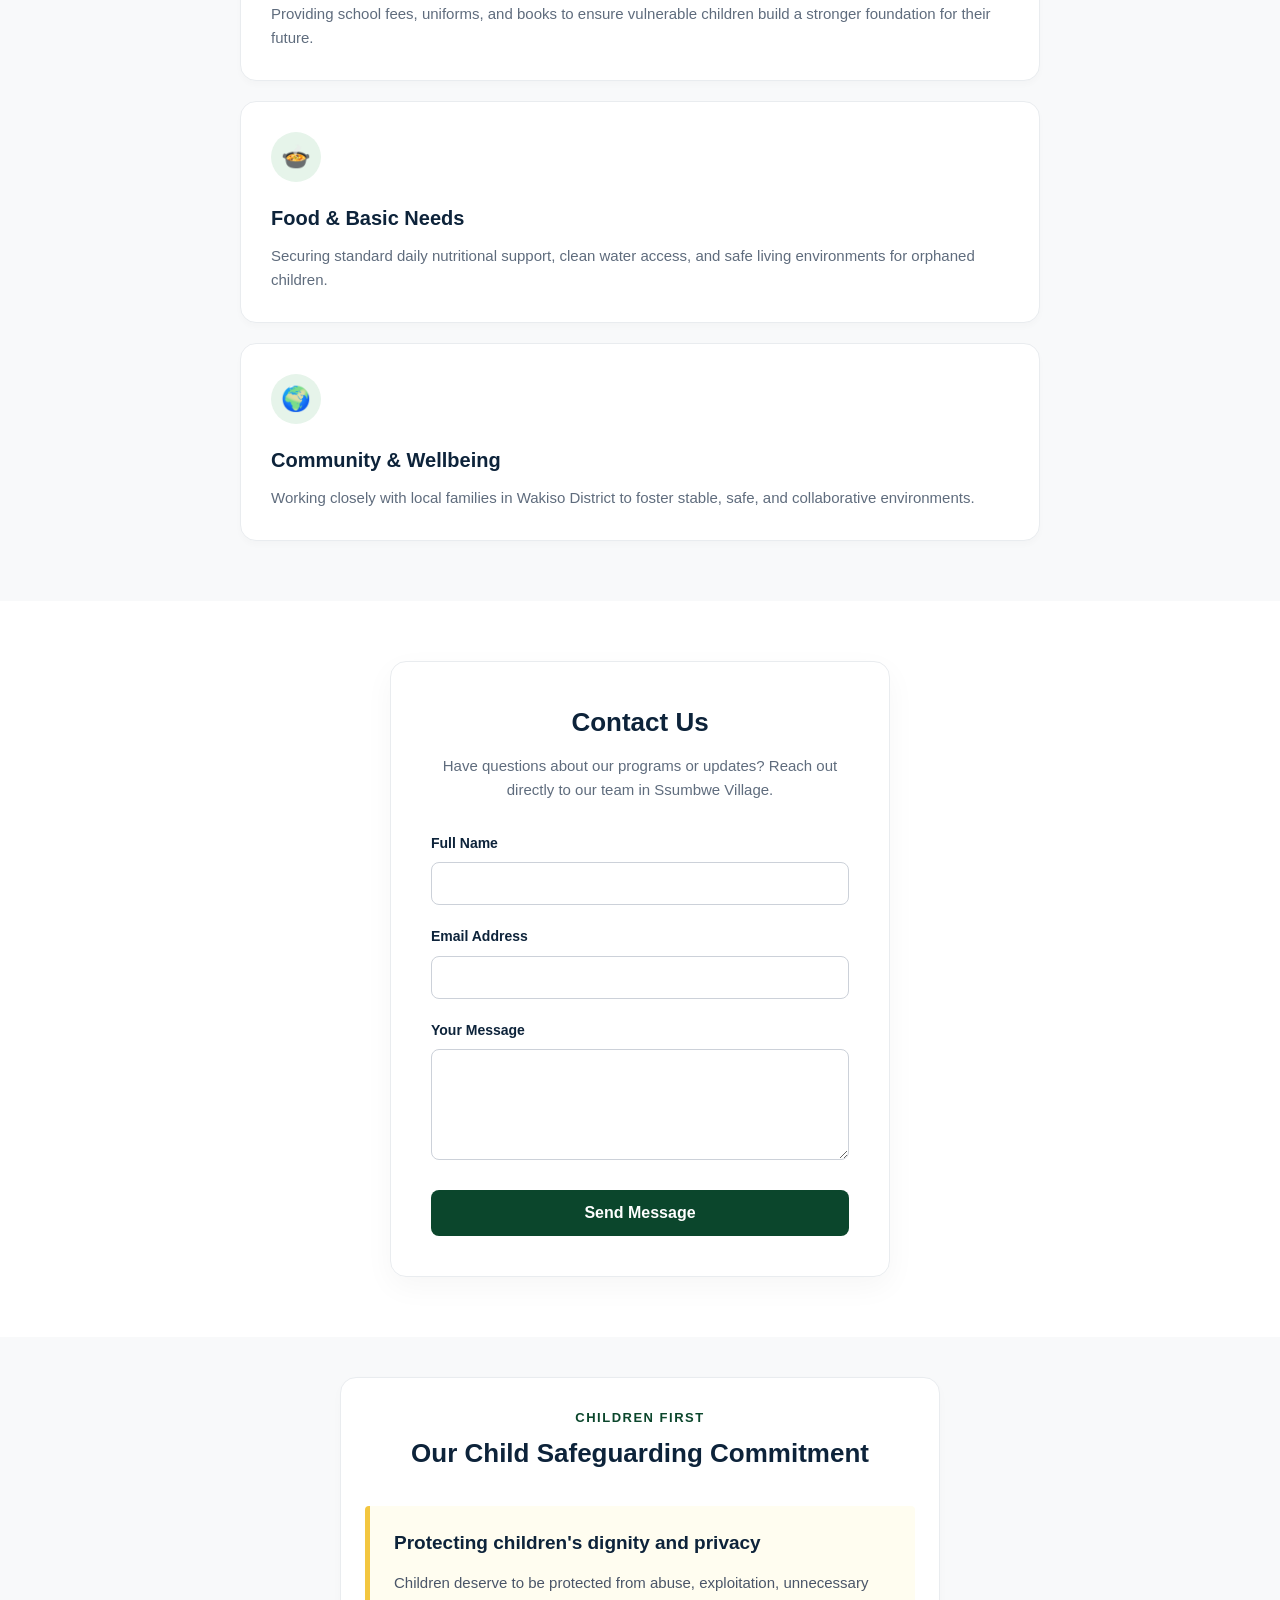
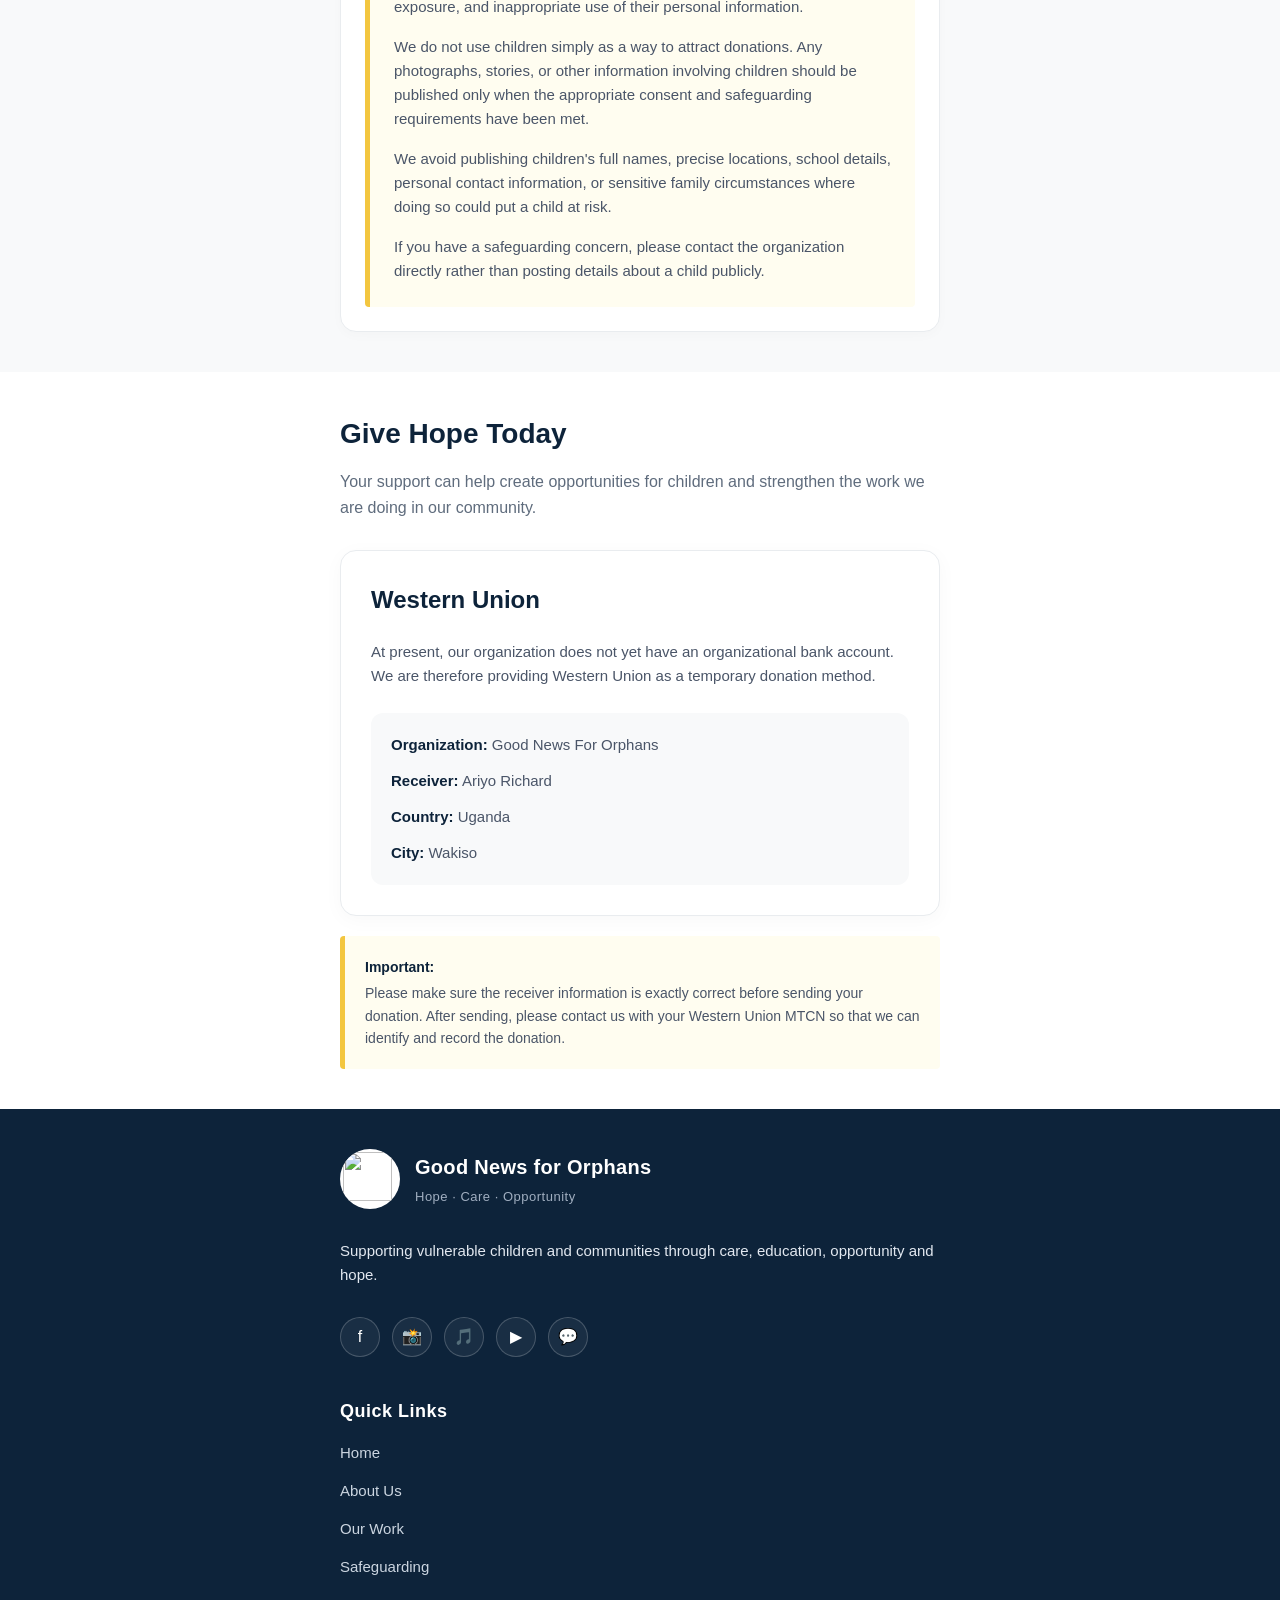
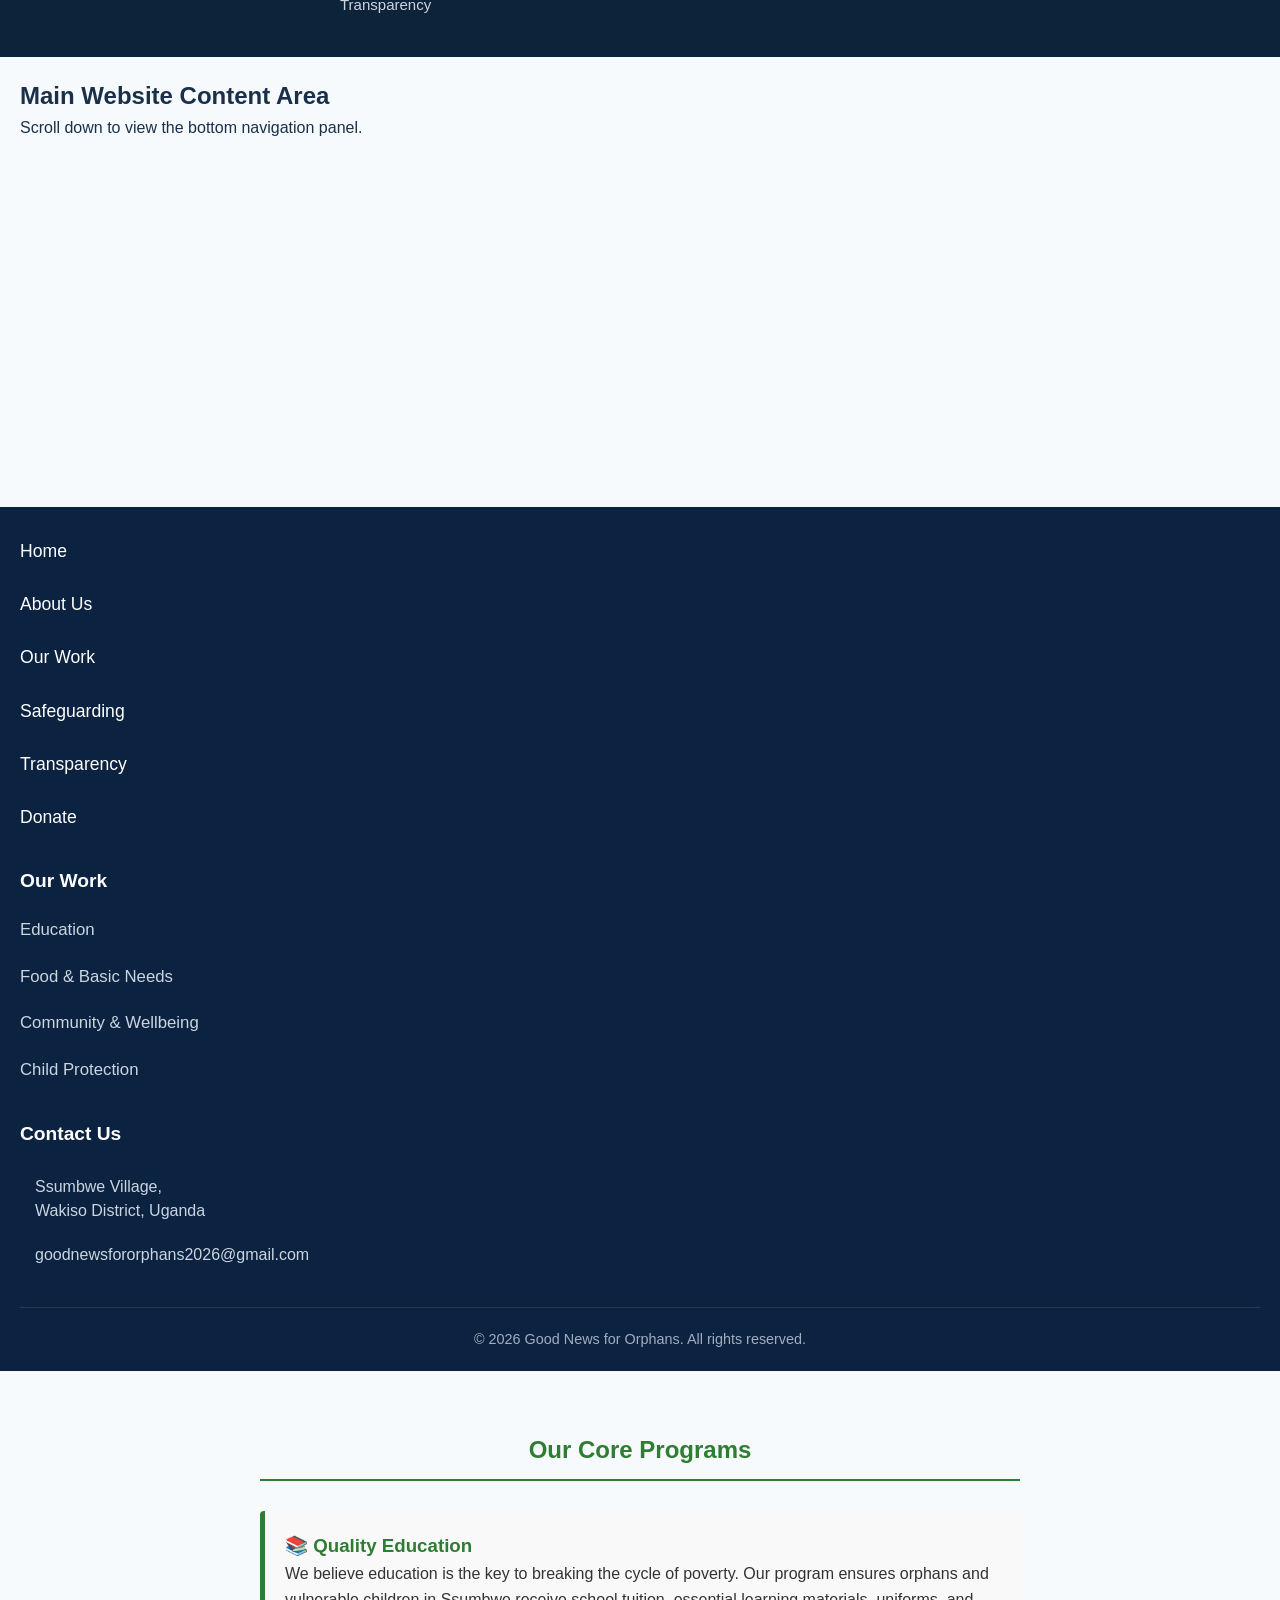
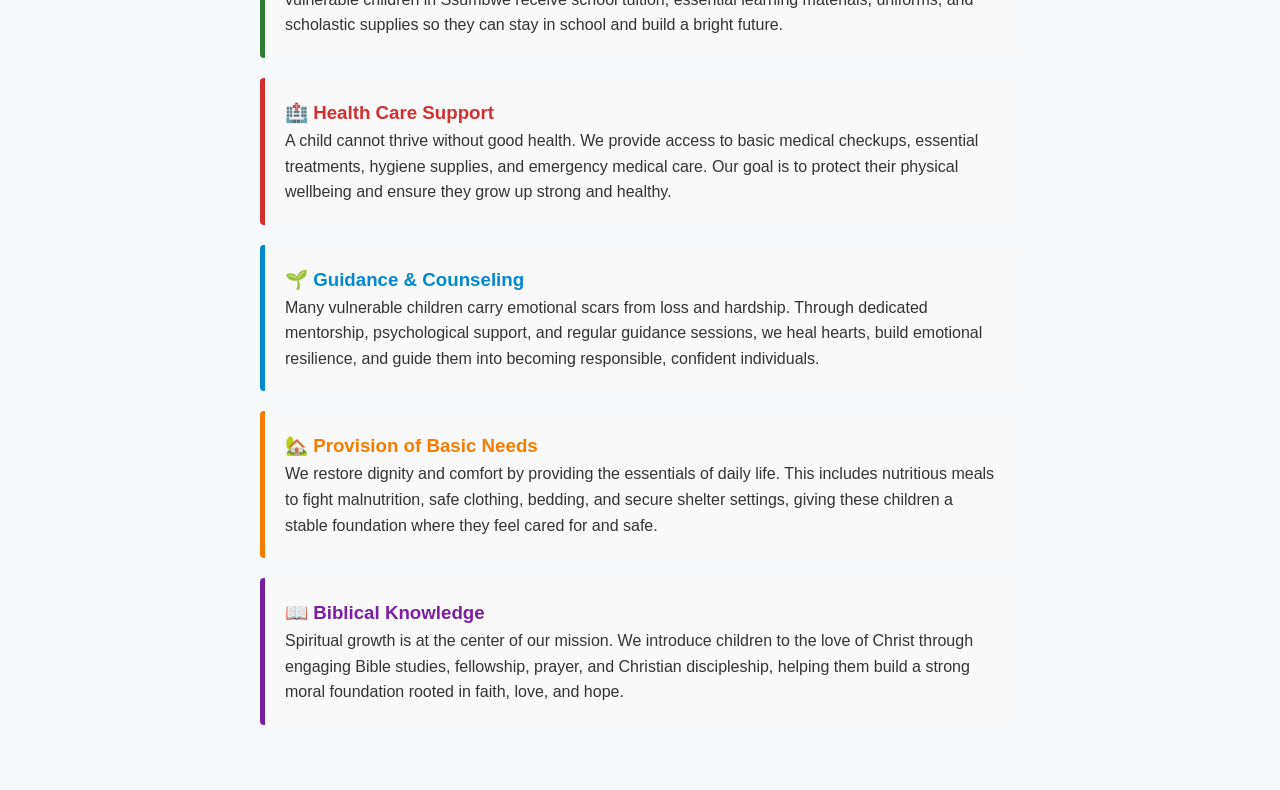
==== commit e8473308: "Add gallery images section to index.html Added a section for displaying three gallery images with re" ====
--- a/index.html
+++ b/index.html
@@ -9,7 +9,7 @@
     <h3 style="margin-top: 0; color: #2E7D32; display: flex; align-items: center;">📚 Quality Education</h3>
     <p style="margin-bottom: 0;">We believe education is the key to breaking the cycle of poverty. Our program ensures orphans and vulnerable children in Ssumbwe receive school tuition, essential learning materials, uniforms, and scholastic supplies so they can stay in school and build a bright future.</p>
   </div>
-<img src="IMG-20260925-WA0037.jpg" alt="Our Programs and Impact" style="max-width: 100%; height: auto; display: block; margin: 20px auto; border-radius: 8px;">
+    
   <!-- 2. Health Care -->
   <div style="background-color: #f9f9f9; padding: 20px; margin-bottom: 20px; border-left: 5px solid #d32f2f; border-radius: 4px;">
     <h3 style="margin-top: 0; color: #d32f2f; display: flex; align-items: center;">🏥 Health Care Support</h3>
@@ -33,7 +33,19 @@
     <h3 style="margin-top: 0; color: #7b1fa2; display: flex; align-items: center;">📖 Biblical Knowledge</h3>
     <p style="margin-bottom: 0;">Spiritual growth is at the center of our mission. We introduce children to the love of Christ through engaging Bible studies, fellowship, prayer, and Christian discipleship, helping them build a strong moral foundation rooted in faith, love, and hope.</p>
   </div>
-
+<!-- Three Images Section -->
+<div style="display: flex; flex-wrap: wrap; justify-content: center; gap: 15px; padding: 20px; background-color: #f9f9f9; border-radius: 8px;">
+    
+    <!-- Image 1 -->
+    <img src="IMG-20260930-WA0001.jpg" alt="Gallery Photo 1" style="width: 100%; max-width: 280px; height: auto; border-radius: 6px; object-fit: cover;">
+    
+    <!-- Image 2 -->
+    <img src="IMG-20260930-WA0002.jpg" alt="Gallery Photo 2" style="width: 100%; max-width: 280px; height: auto; border-radius: 6px; object-fit: cover;">
+    
+    <!-- Image 3 -->
+    <img src="IMG-20260930-WA0003.jpg" alt="Gallery Photo 3" style="width: 100%; max-width: 280px; height: auto; border-radius: 6px; object-fit: cover;">
+
+</div>
 </div>
 <!DOCTYPE html>
 <html lang="en">
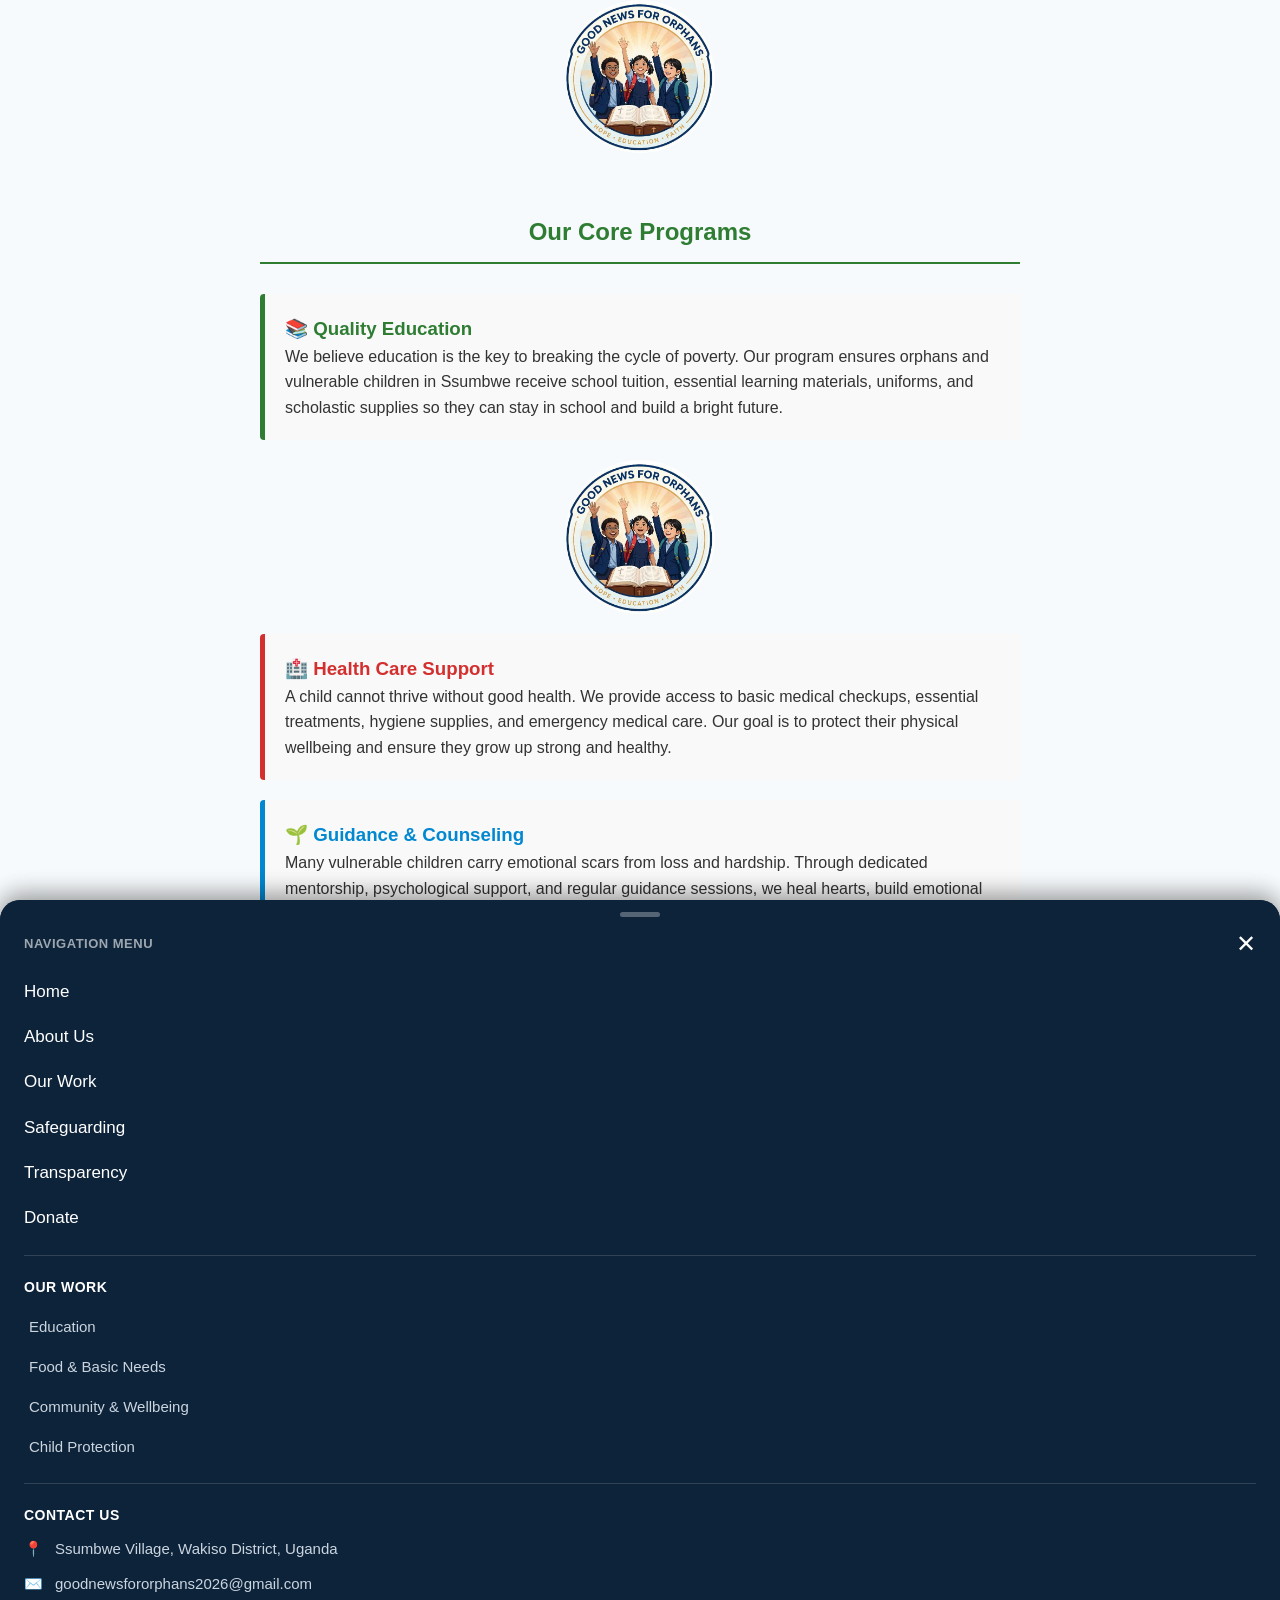
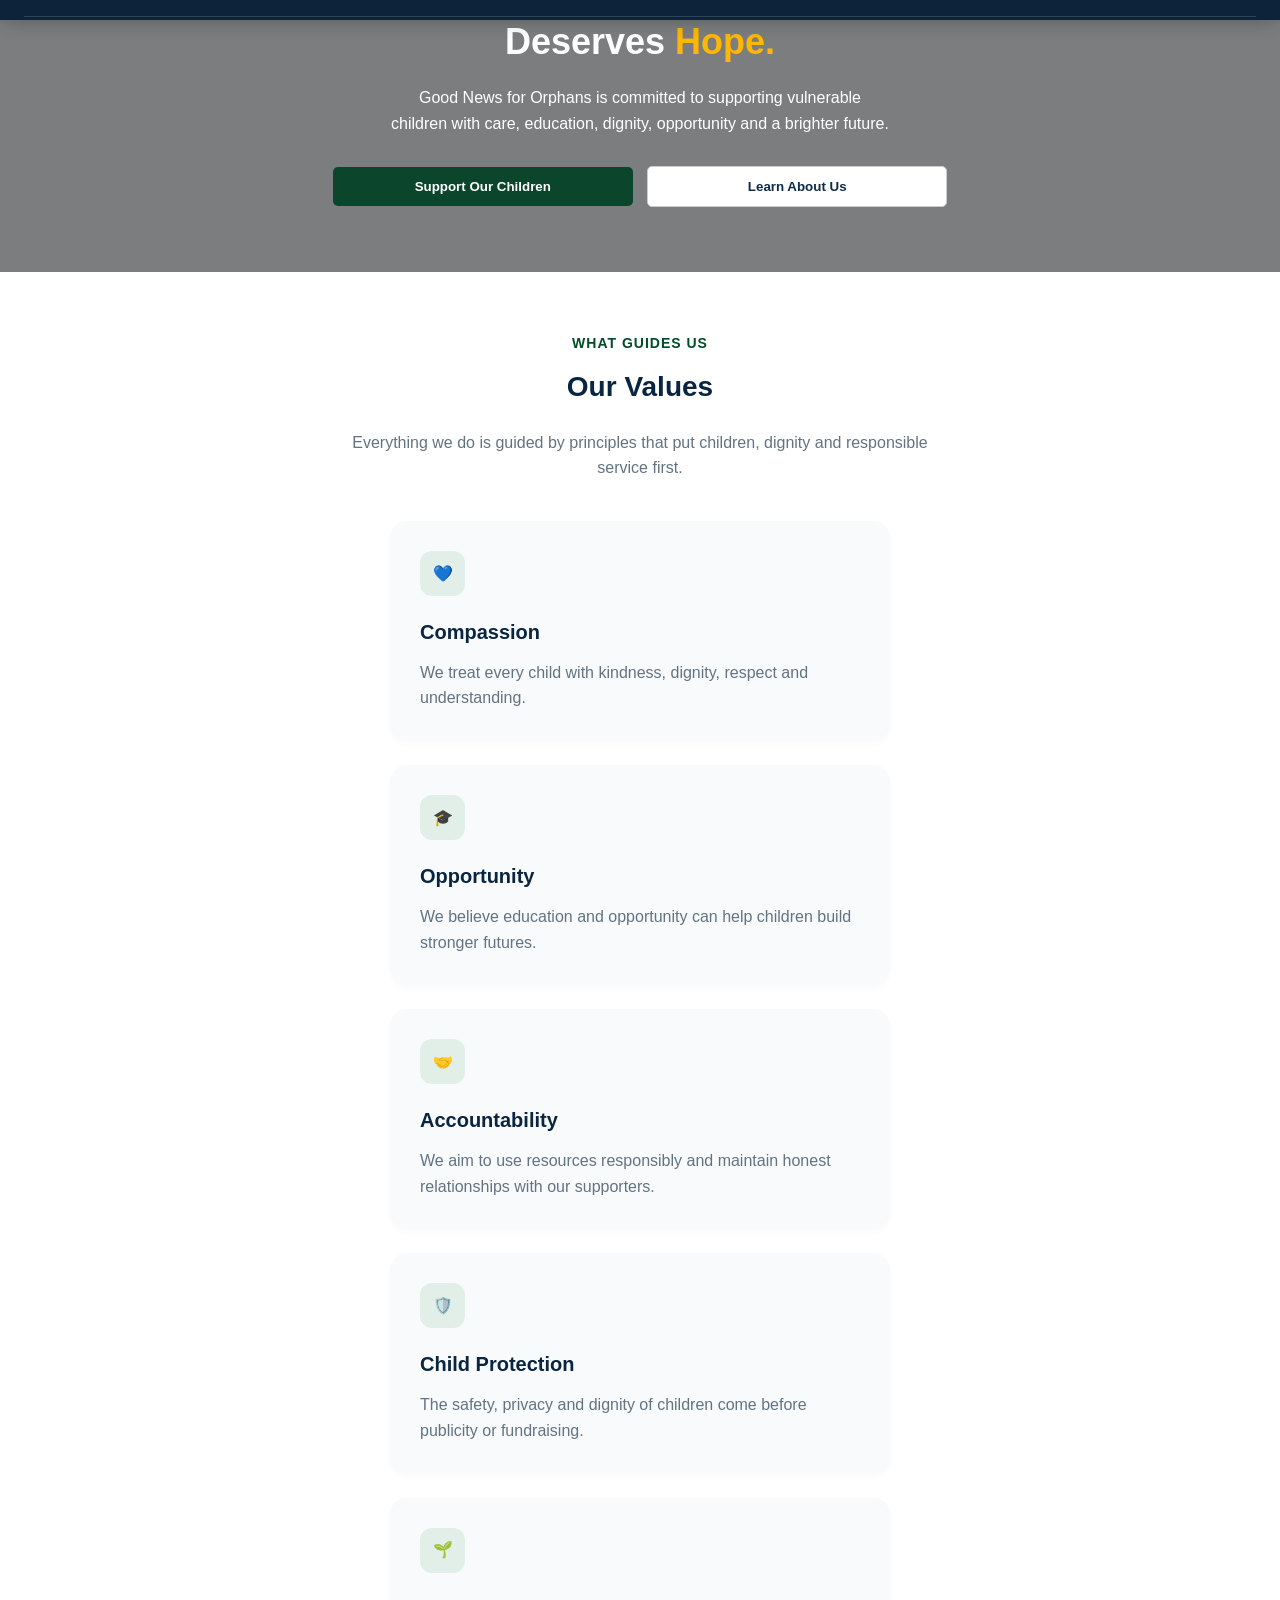
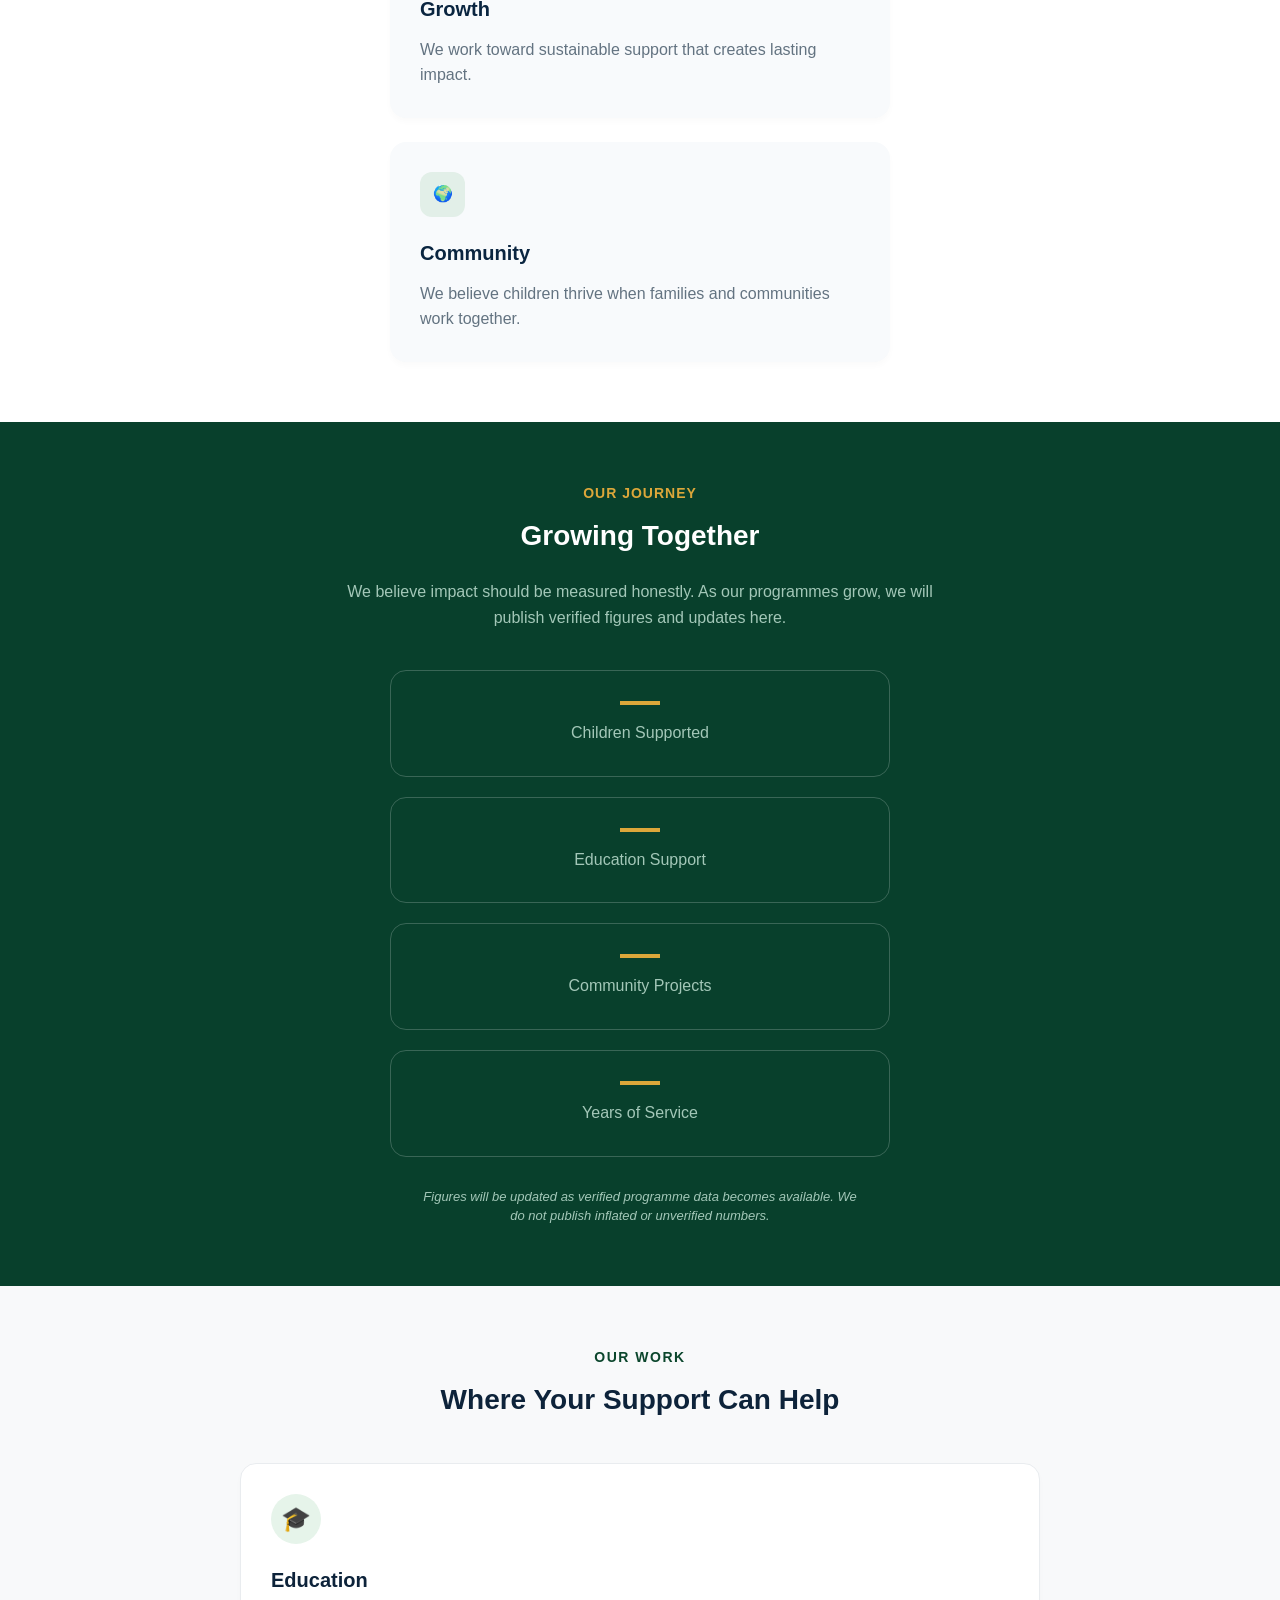
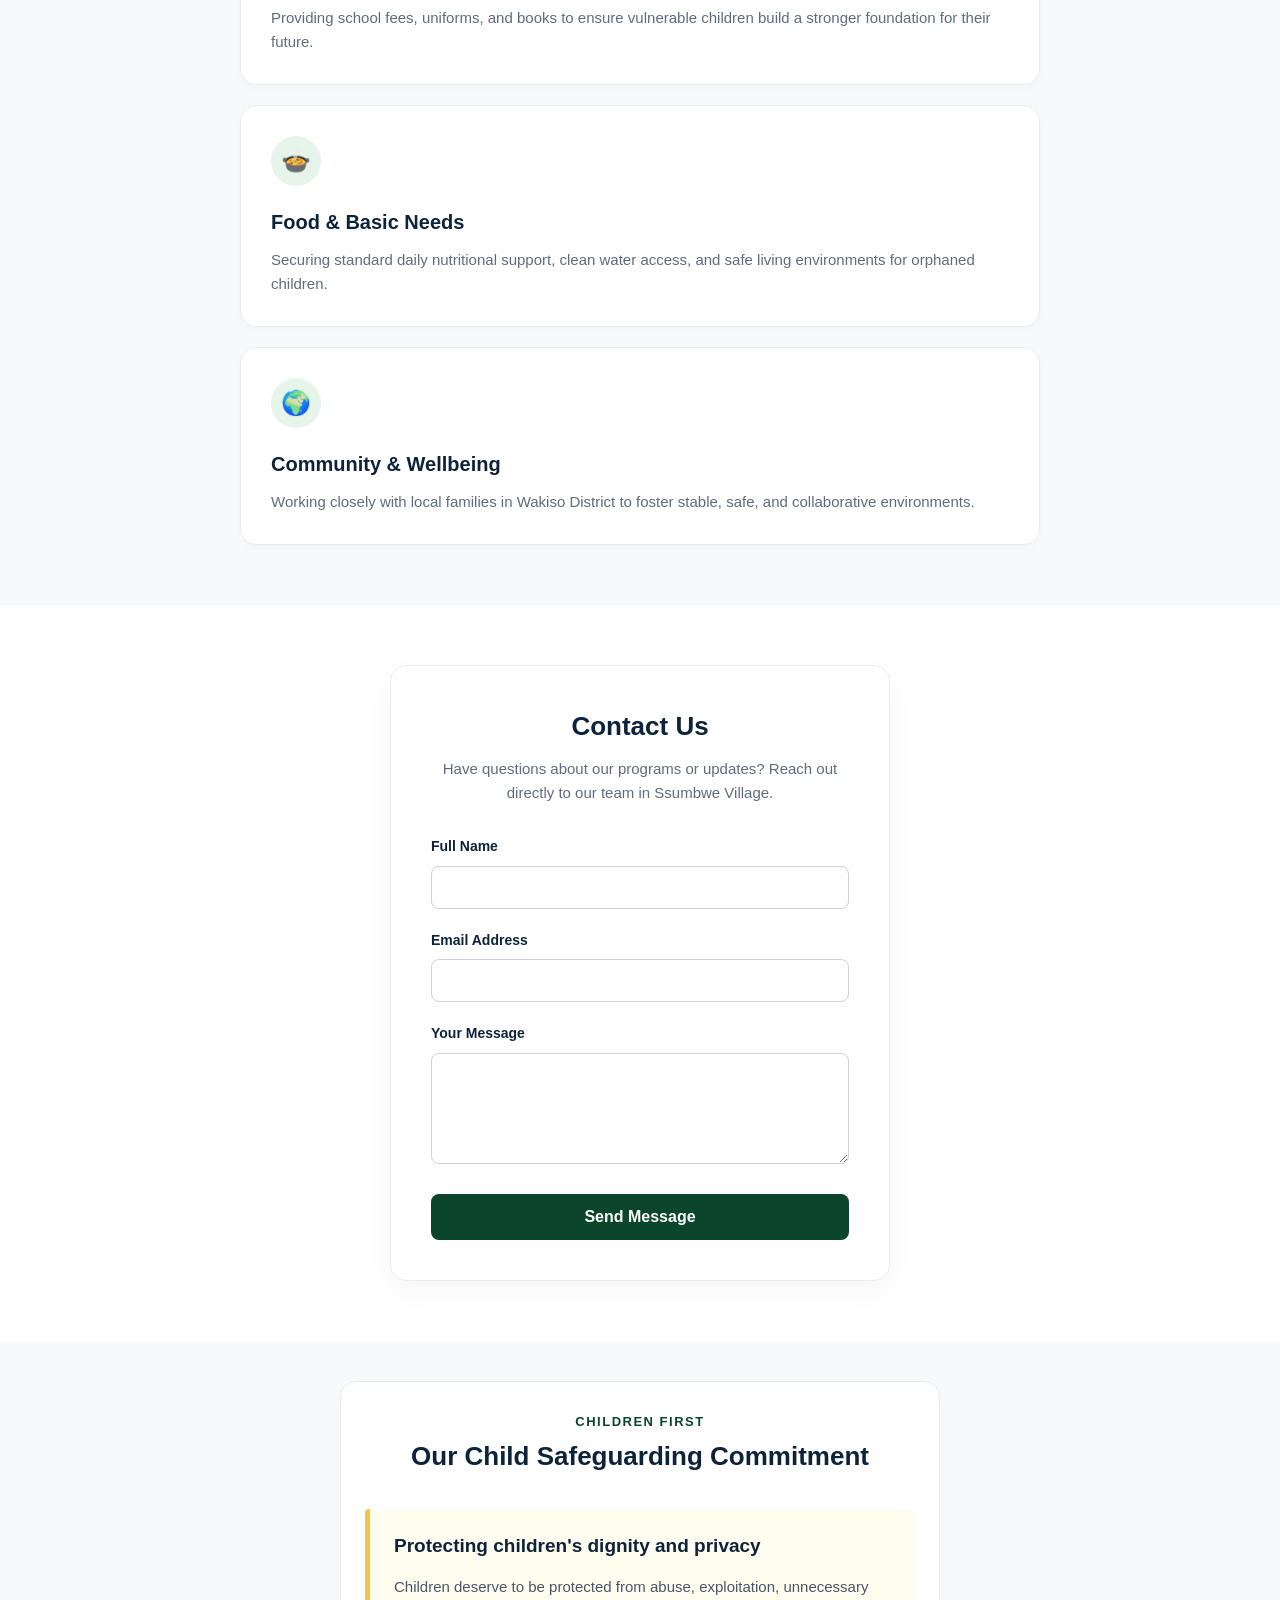
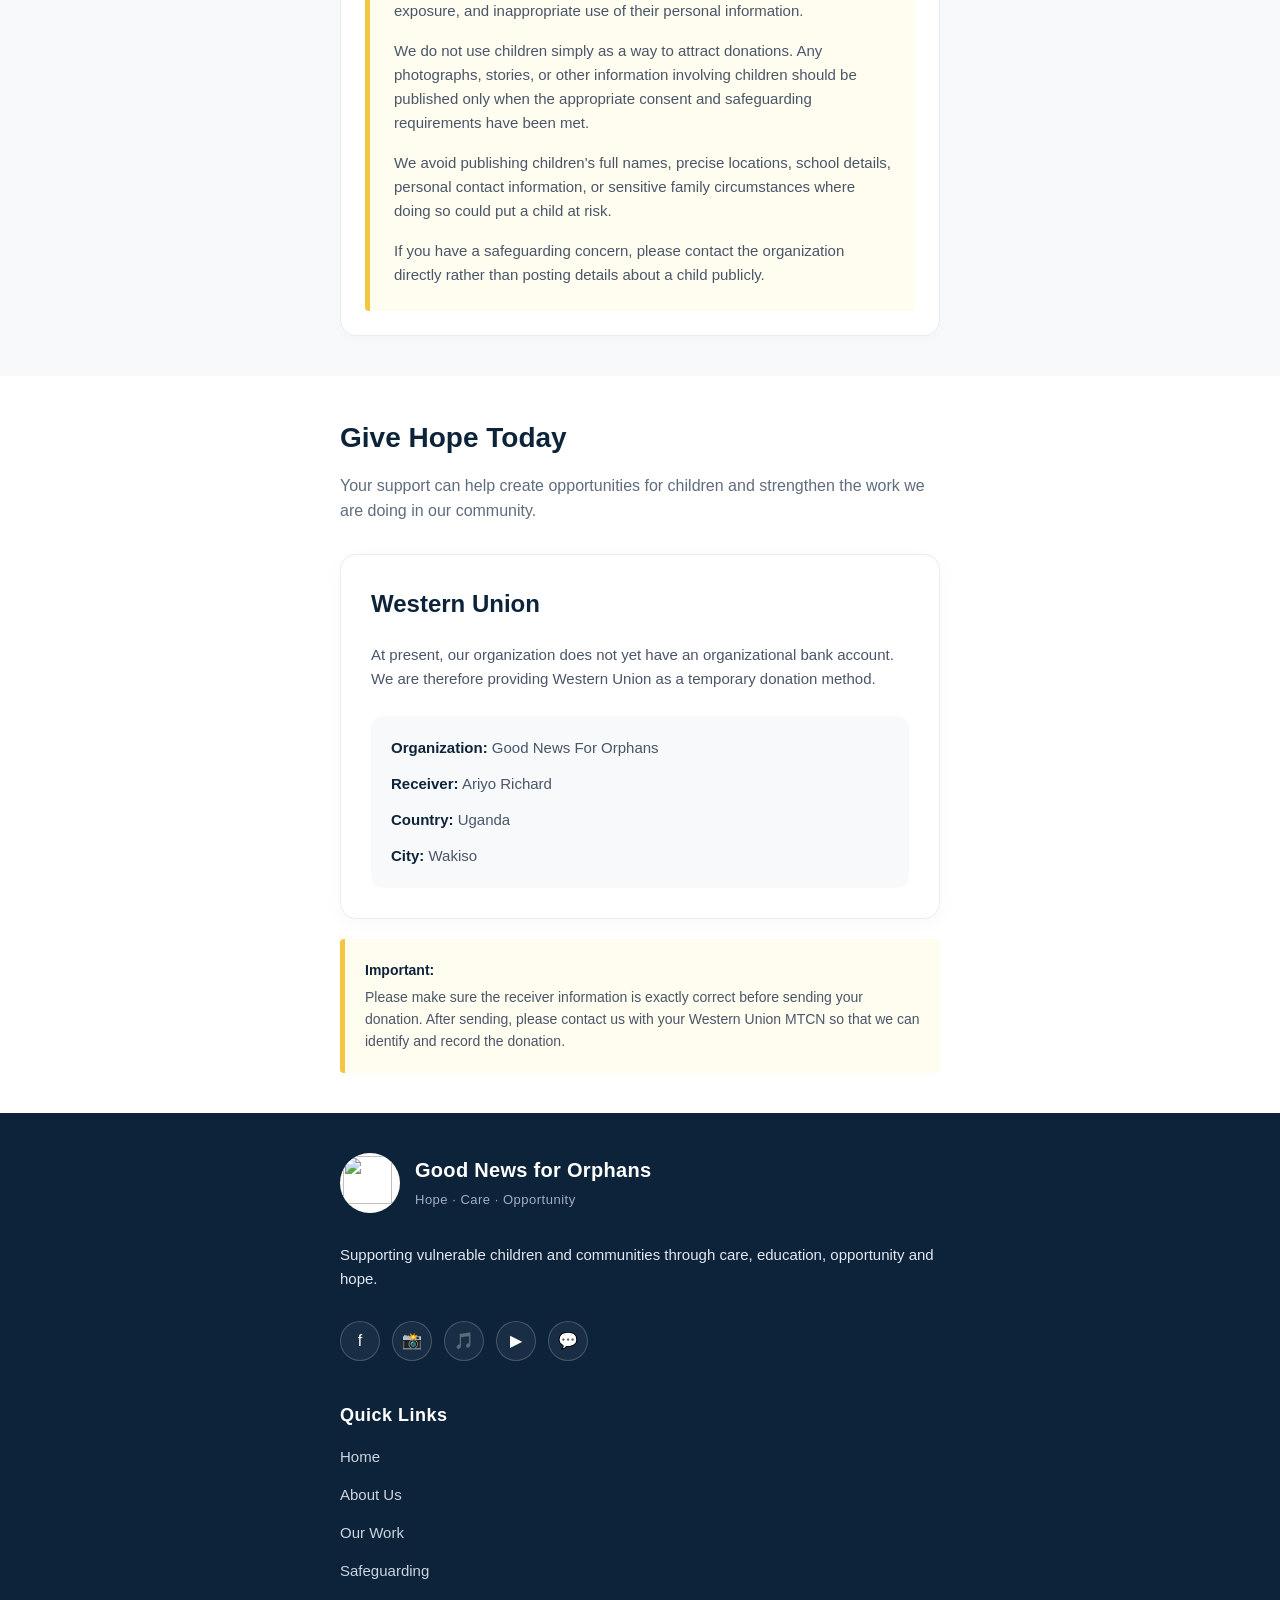
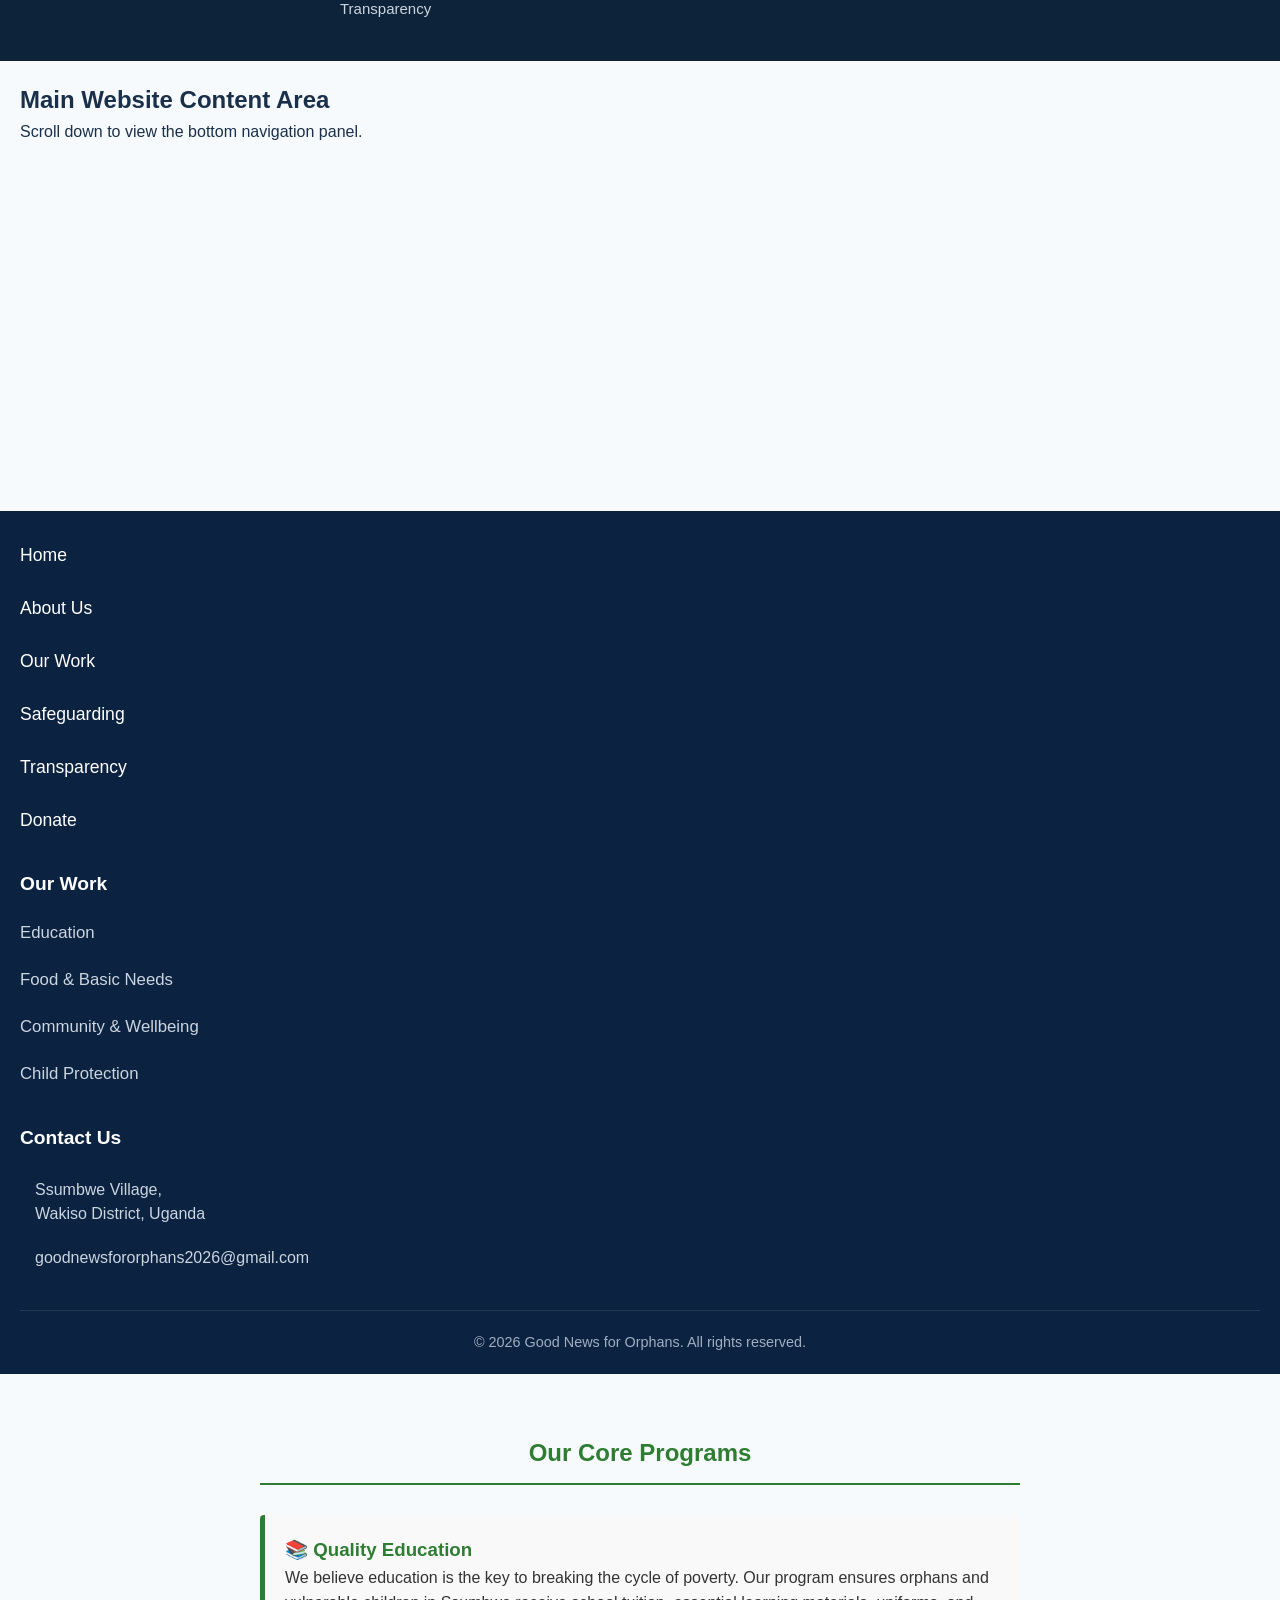
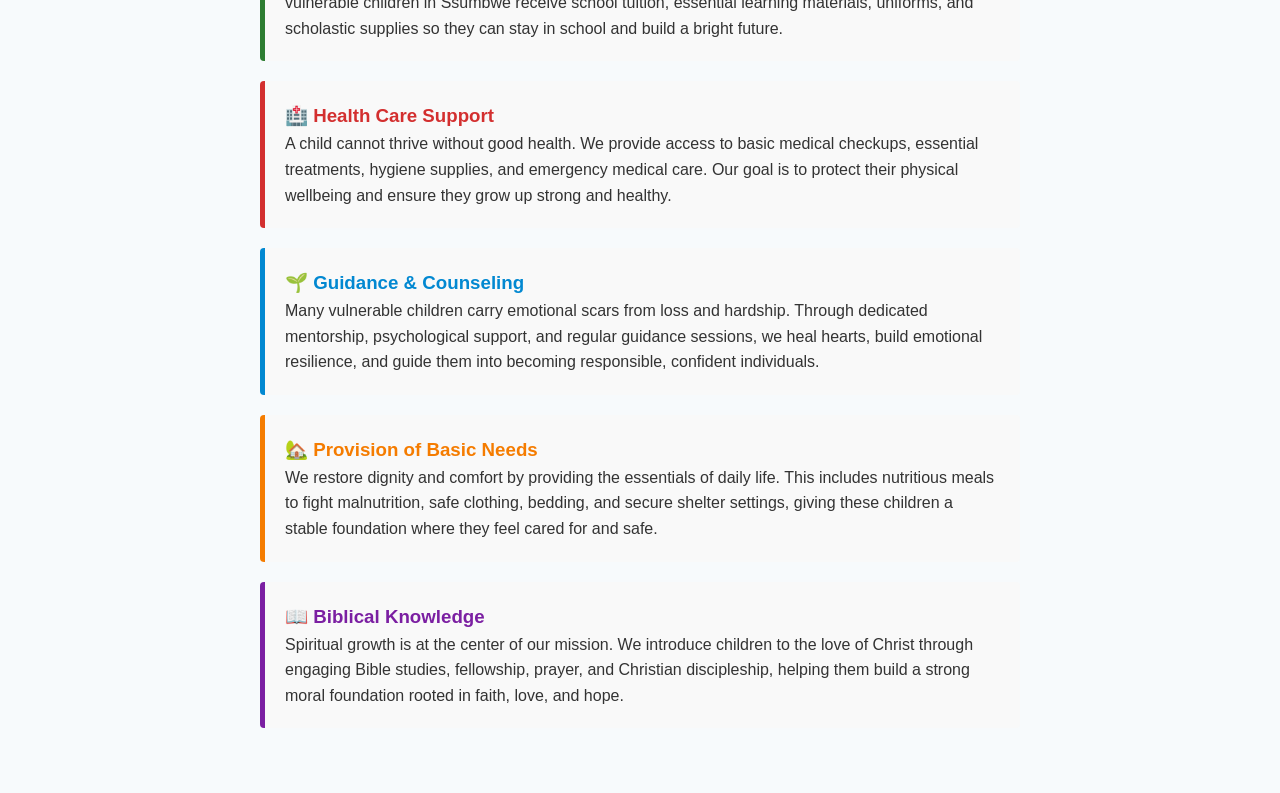
==== commit 7bf66b36: "Refactor index.html by removing images Removed image elements and updated content structure." ====
--- a/index.html
+++ b/index.html
@@ -9,7 +9,7 @@
     <h3 style="margin-top: 0; color: #2E7D32; display: flex; align-items: center;">📚 Quality Education</h3>
     <p style="margin-bottom: 0;">We believe education is the key to breaking the cycle of poverty. Our program ensures orphans and vulnerable children in Ssumbwe receive school tuition, essential learning materials, uniforms, and scholastic supplies so they can stay in school and build a bright future.</p>
   </div>
-    
+   <img src="IMG-20260813-WA0085.jpg" alt="Good News for Orphans Logo" style="width: 150px; height: auto; display: block; margin: 0 auto 20px auto; border-radius: 50%;"> 
   <!-- 2. Health Care -->
   <div style="background-color: #f9f9f9; padding: 20px; margin-bottom: 20px; border-left: 5px solid #d32f2f; border-radius: 4px;">
     <h3 style="margin-top: 0; color: #d32f2f; display: flex; align-items: center;">🏥 Health Care Support</h3>
@@ -21,7 +21,7 @@
     <h3 style="margin-top: 0; color: #0288d1; display: flex; align-items: center;">🌱 Guidance & Counseling</h3>
     <p style="margin-bottom: 0;">Many vulnerable children carry emotional scars from loss and hardship. Through dedicated mentorship, psychological support, and regular guidance sessions, we heal hearts, build emotional resilience, and guide them into becoming responsible, confident individuals.</p>
   </div>
-<img src="IMG-20260919-WA0001.jpg" alt="Our Work and Outreach" style="max-width: 100%; height: auto; display: block; margin: 25px auto; border-radius: 8px;">
+
   <!-- 4. Basic Needs -->
   <div style="background-color: #f9f9f9; padding: 20px; margin-bottom: 20px; border-left: 5px solid #f57c00; border-radius: 4px;">
     <h3 style="margin-top: 0; color: #f57c00; display: flex; align-items: center;">🏡 Provision of Basic Needs</h3>
@@ -33,17 +33,6 @@
     <h3 style="margin-top: 0; color: #7b1fa2; display: flex; align-items: center;">📖 Biblical Knowledge</h3>
     <p style="margin-bottom: 0;">Spiritual growth is at the center of our mission. We introduce children to the love of Christ through engaging Bible studies, fellowship, prayer, and Christian discipleship, helping them build a strong moral foundation rooted in faith, love, and hope.</p>
   </div>
-<!-- Three Images Section -->
-<div style="display: flex; flex-wrap: wrap; justify-content: center; gap: 15px; padding: 20px; background-color: #f9f9f9; border-radius: 8px;">
-    
-    <!-- Image 1 -->
-    <img src="IMG-20260930-WA0001.jpg" alt="Gallery Photo 1" style="width: 100%; max-width: 280px; height: auto; border-radius: 6px; object-fit: cover;">
-    
-    <!-- Image 2 -->
-    <img src="IMG-20260930-WA0002.jpg" alt="Gallery Photo 2" style="width: 100%; max-width: 280px; height: auto; border-radius: 6px; object-fit: cover;">
-    
-    <!-- Image 3 -->
-    <img src="IMG-20260930-WA0003.jpg" alt="Gallery Photo 3" style="width: 100%; max-width: 280px; height: auto; border-radius: 6px; object-fit: cover;">
 
 </div>
 </div>
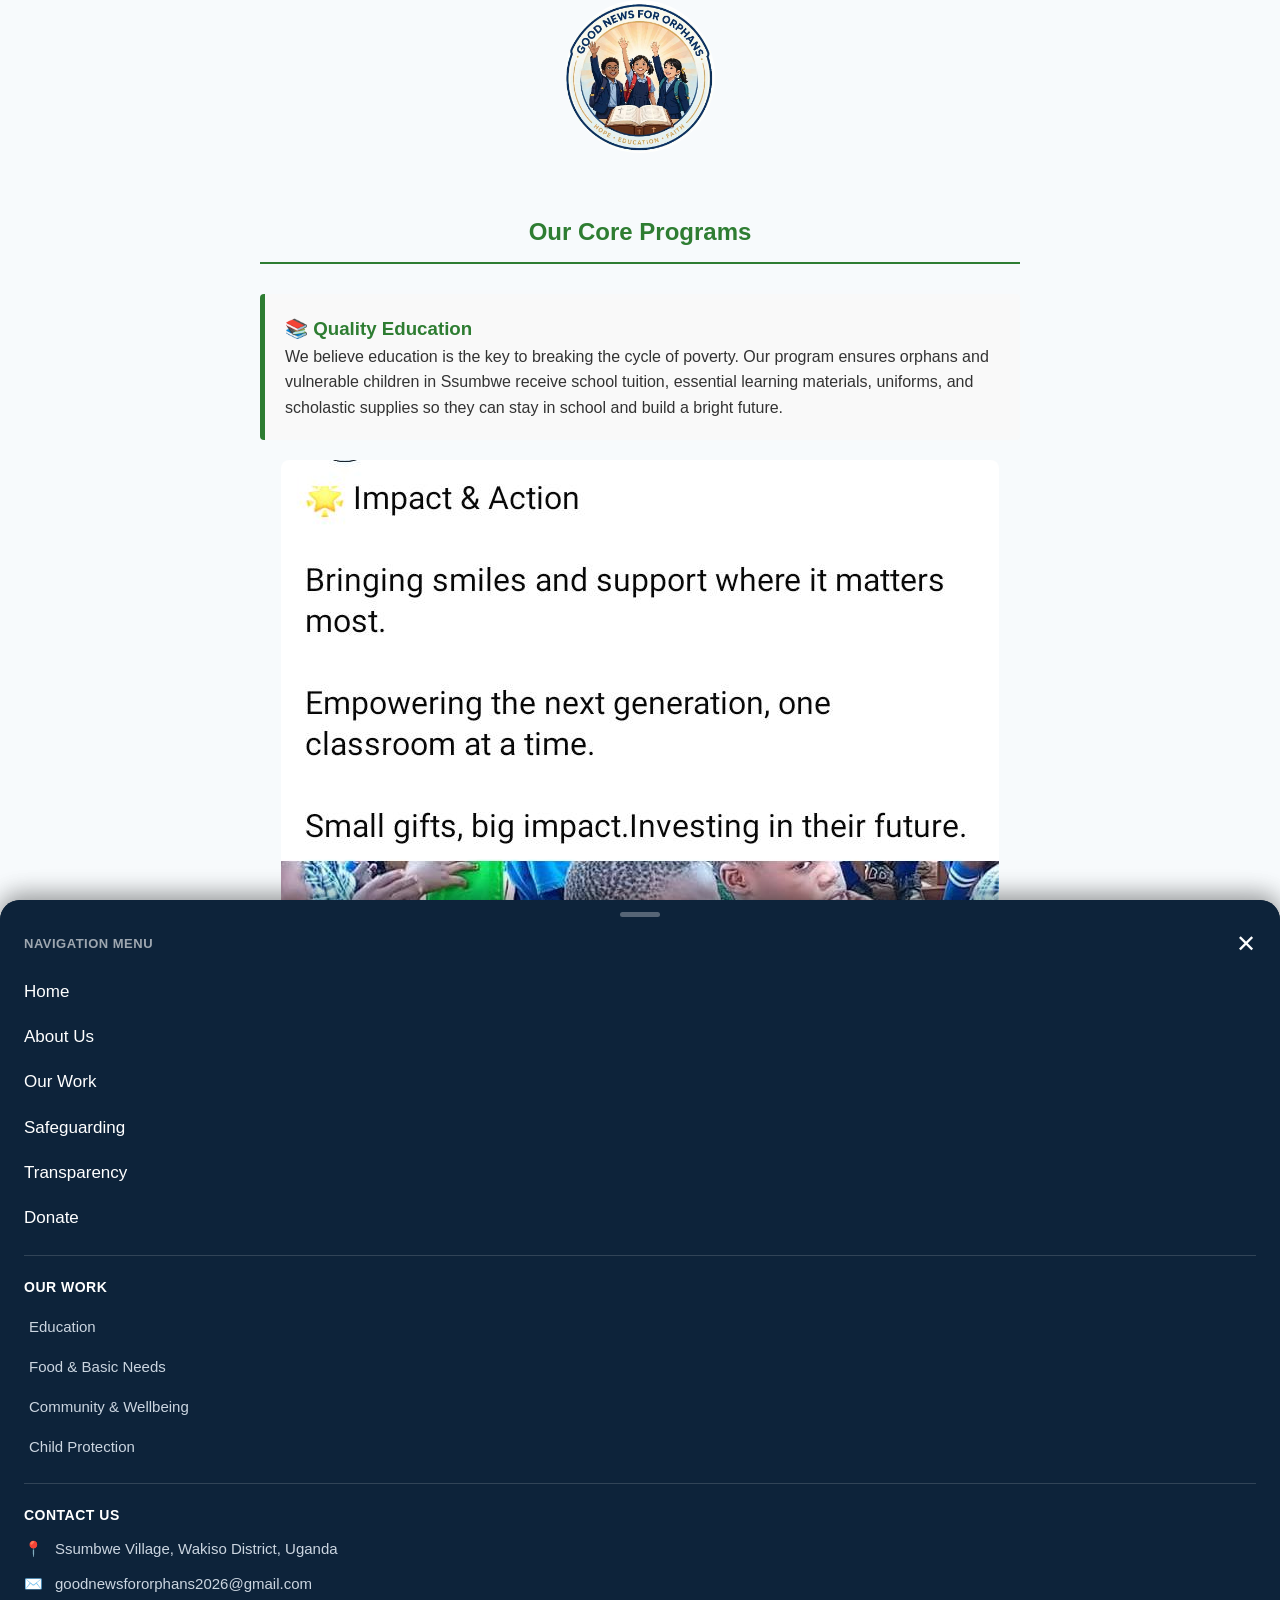
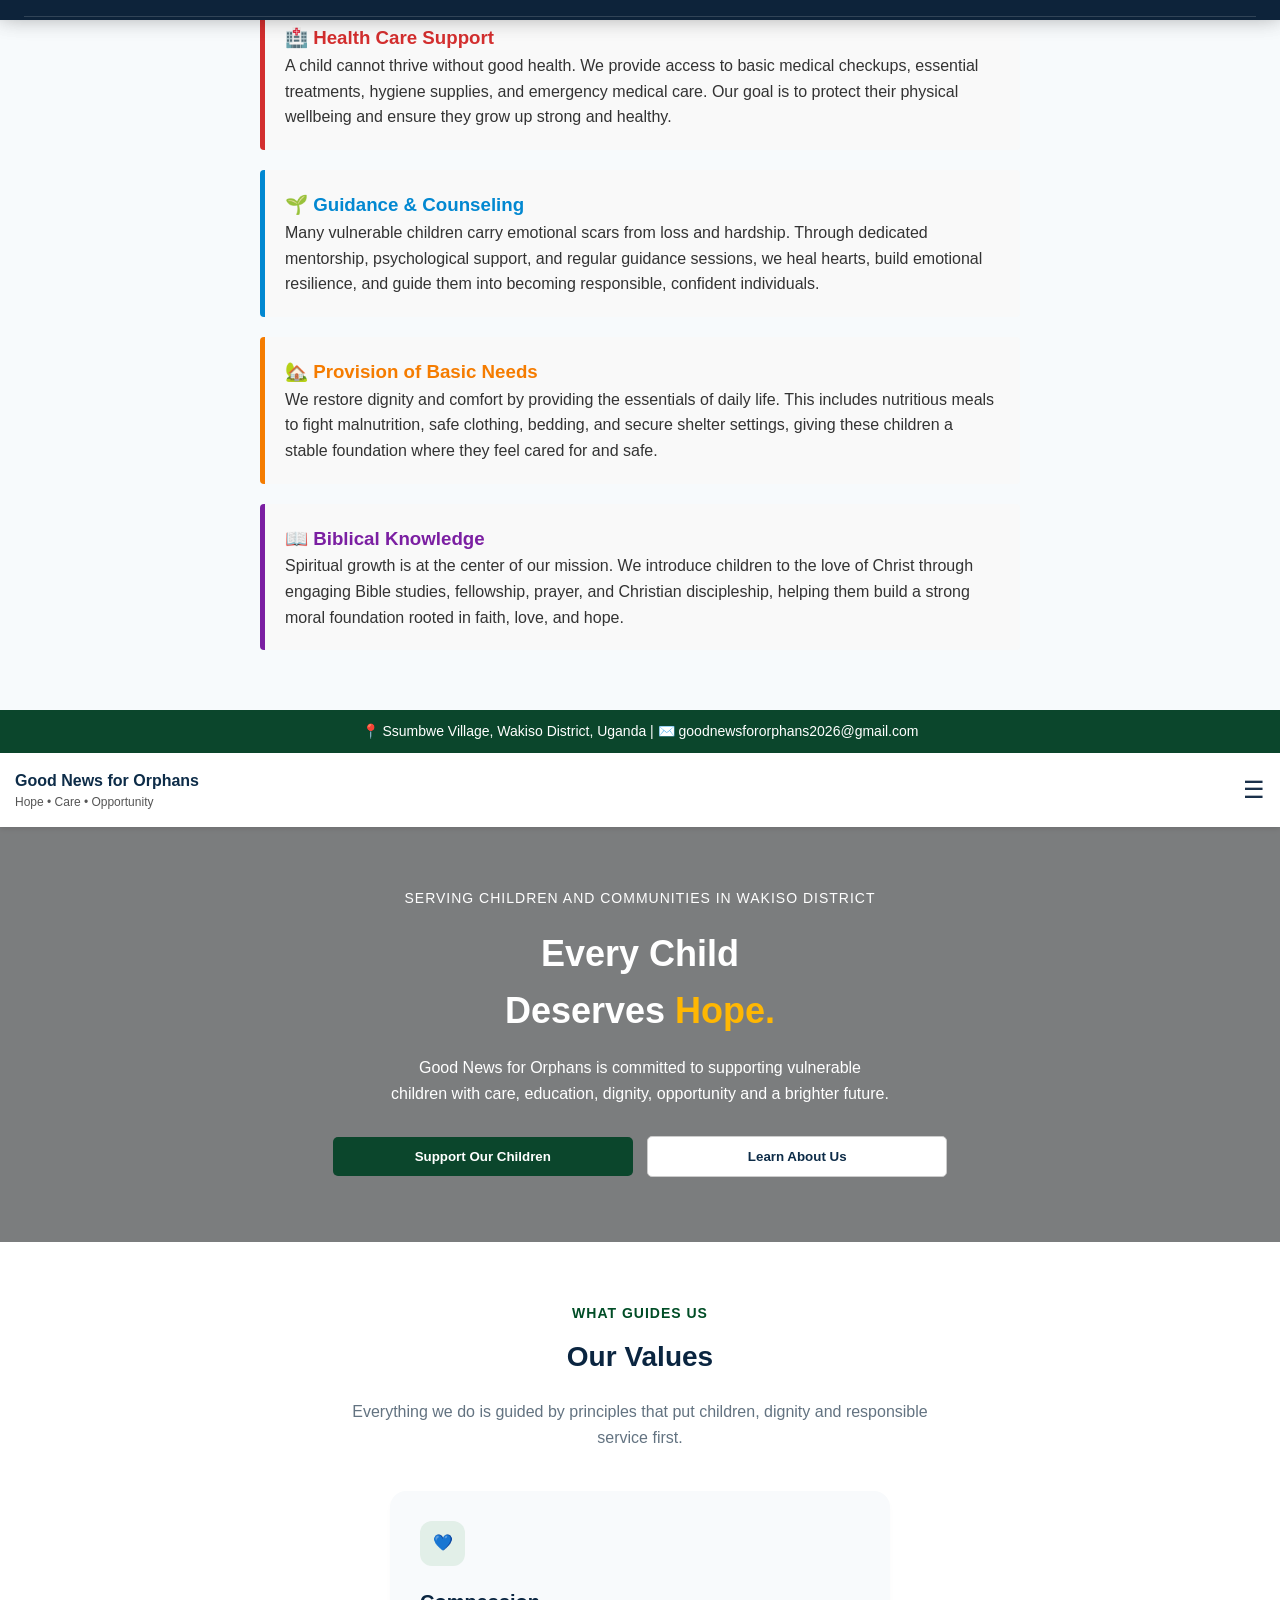
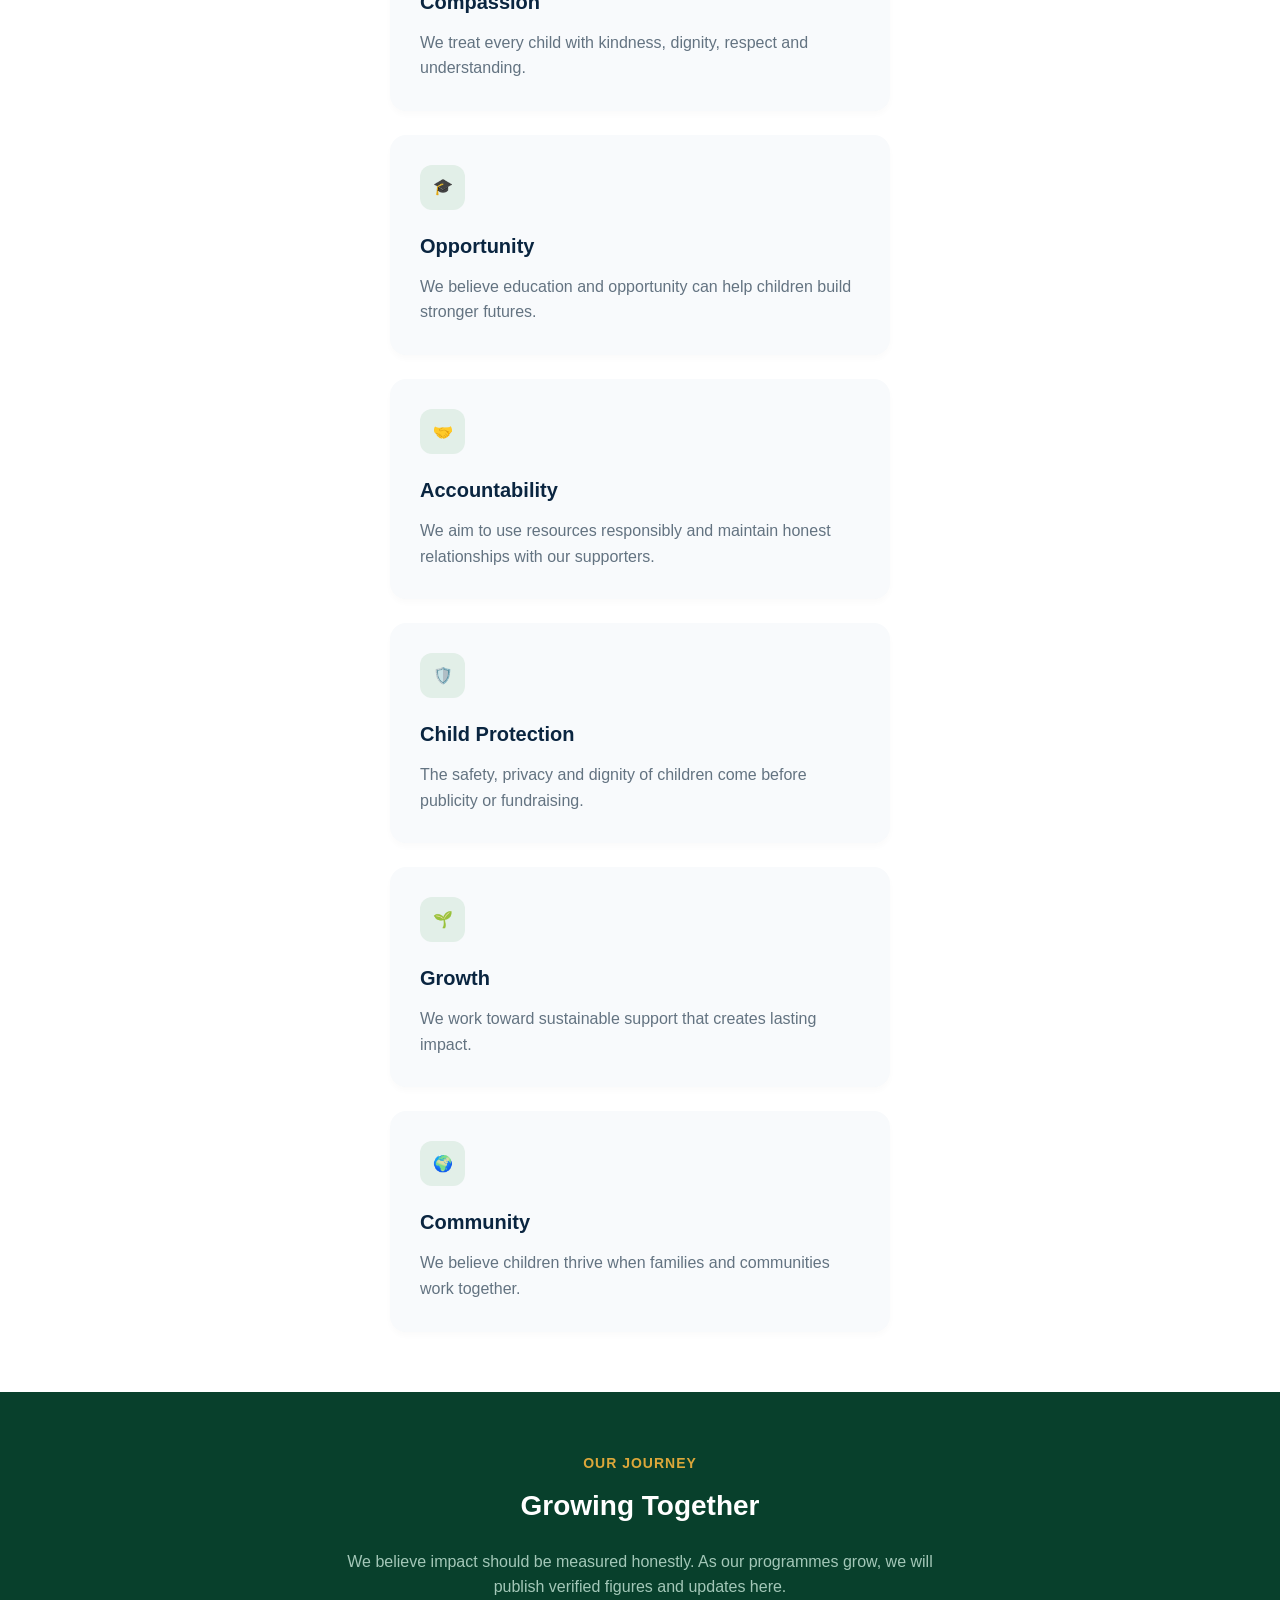
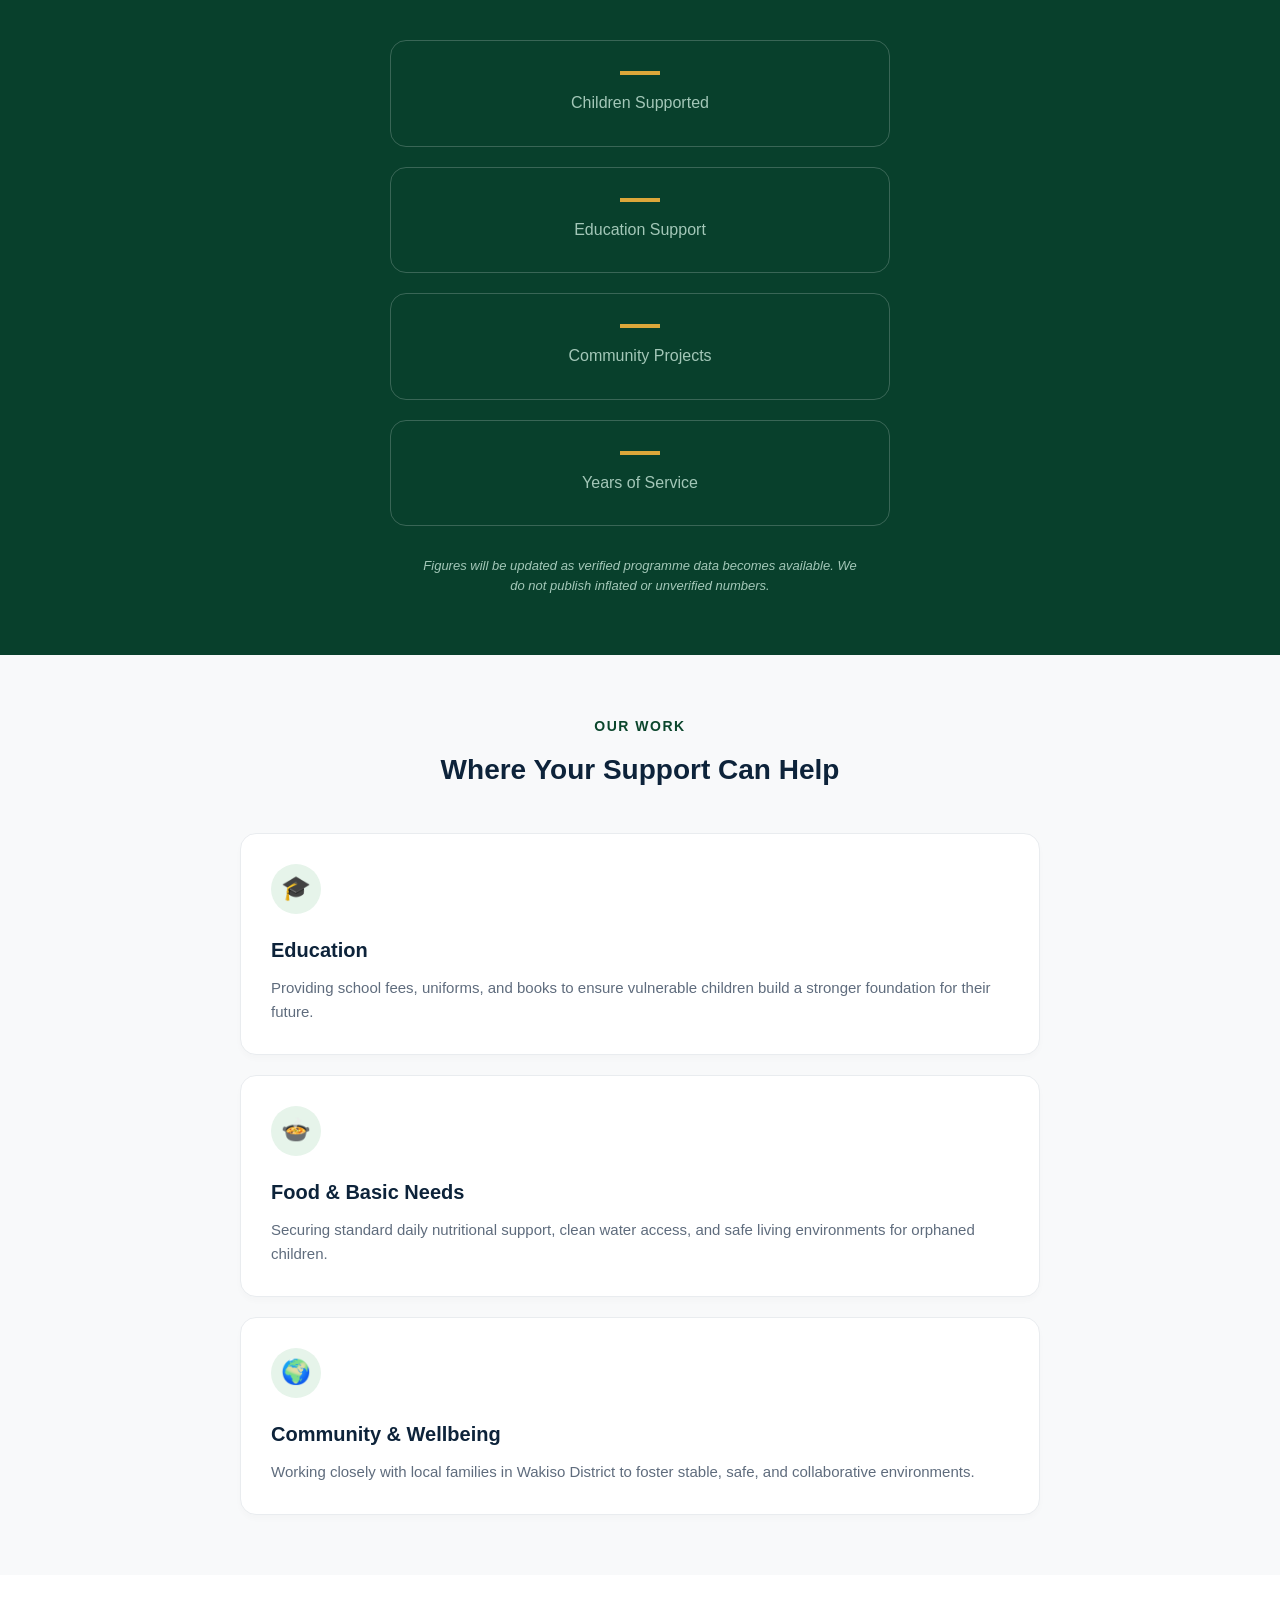
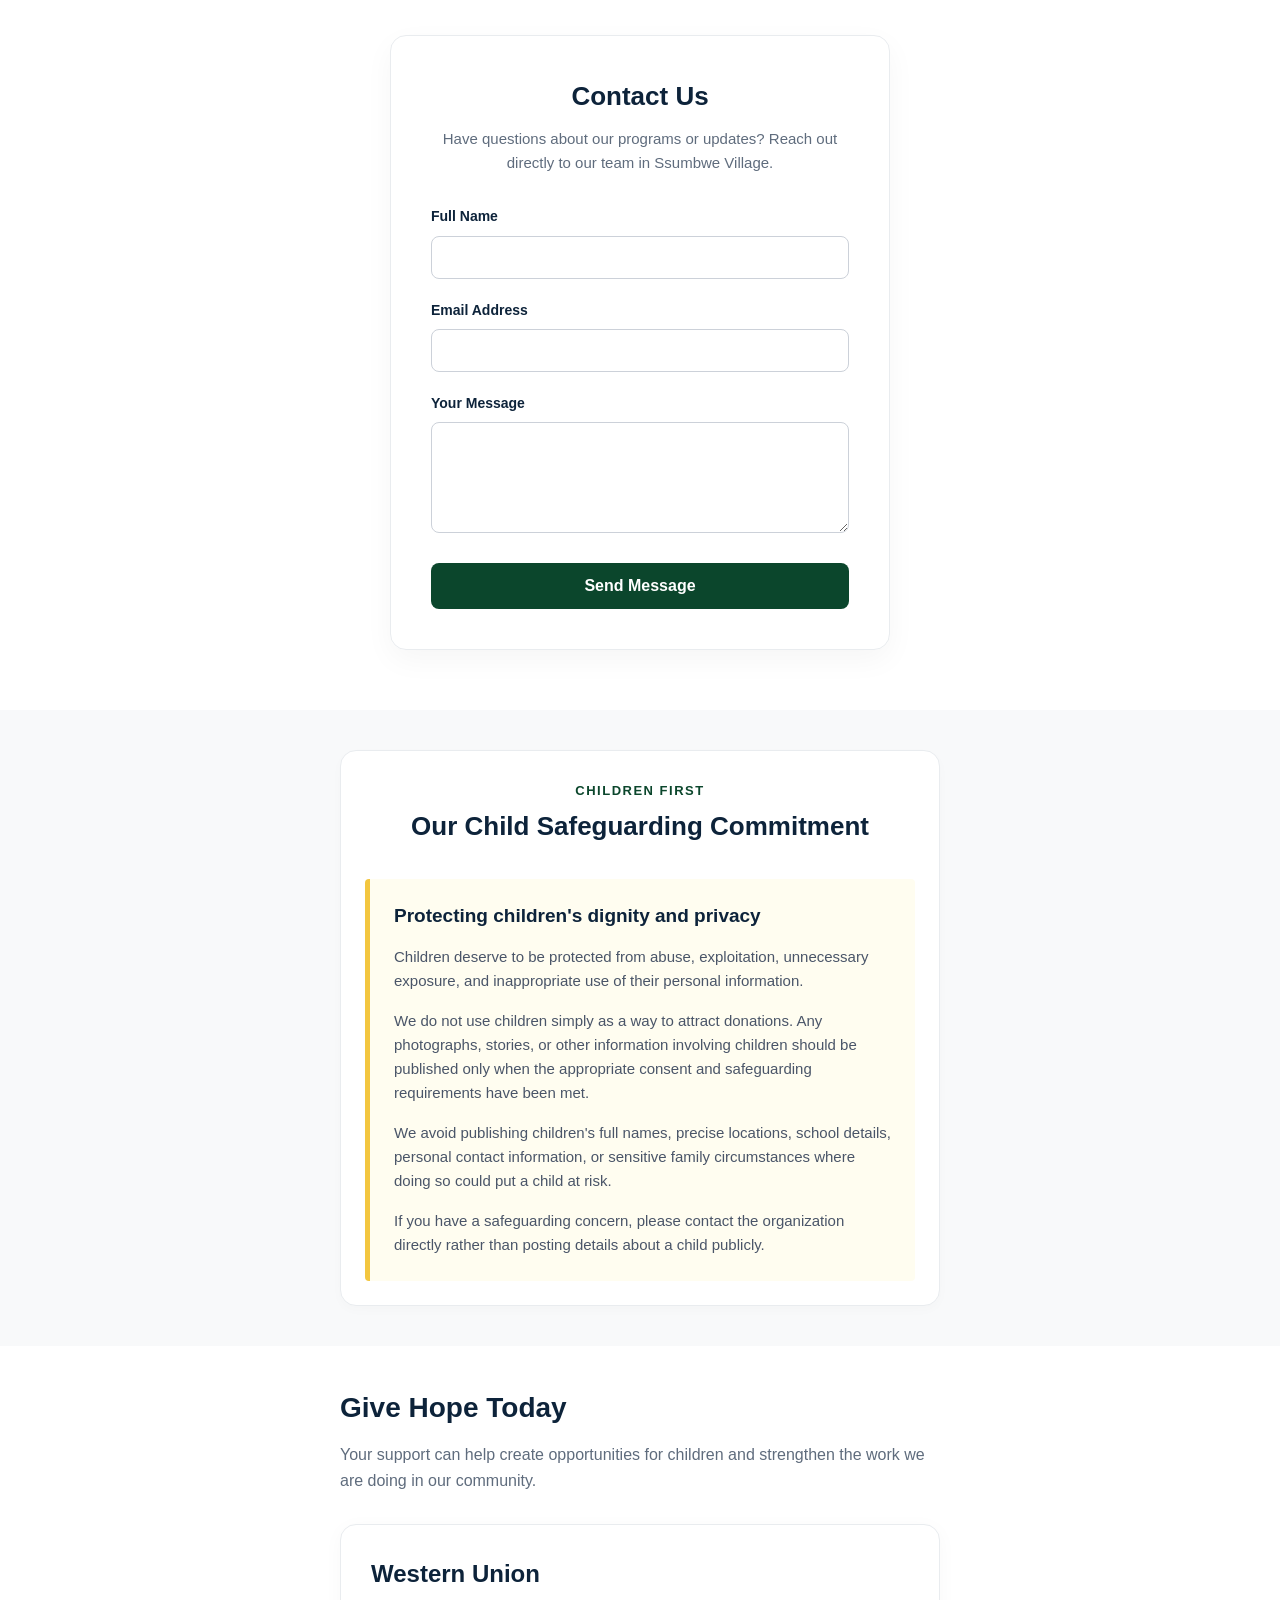
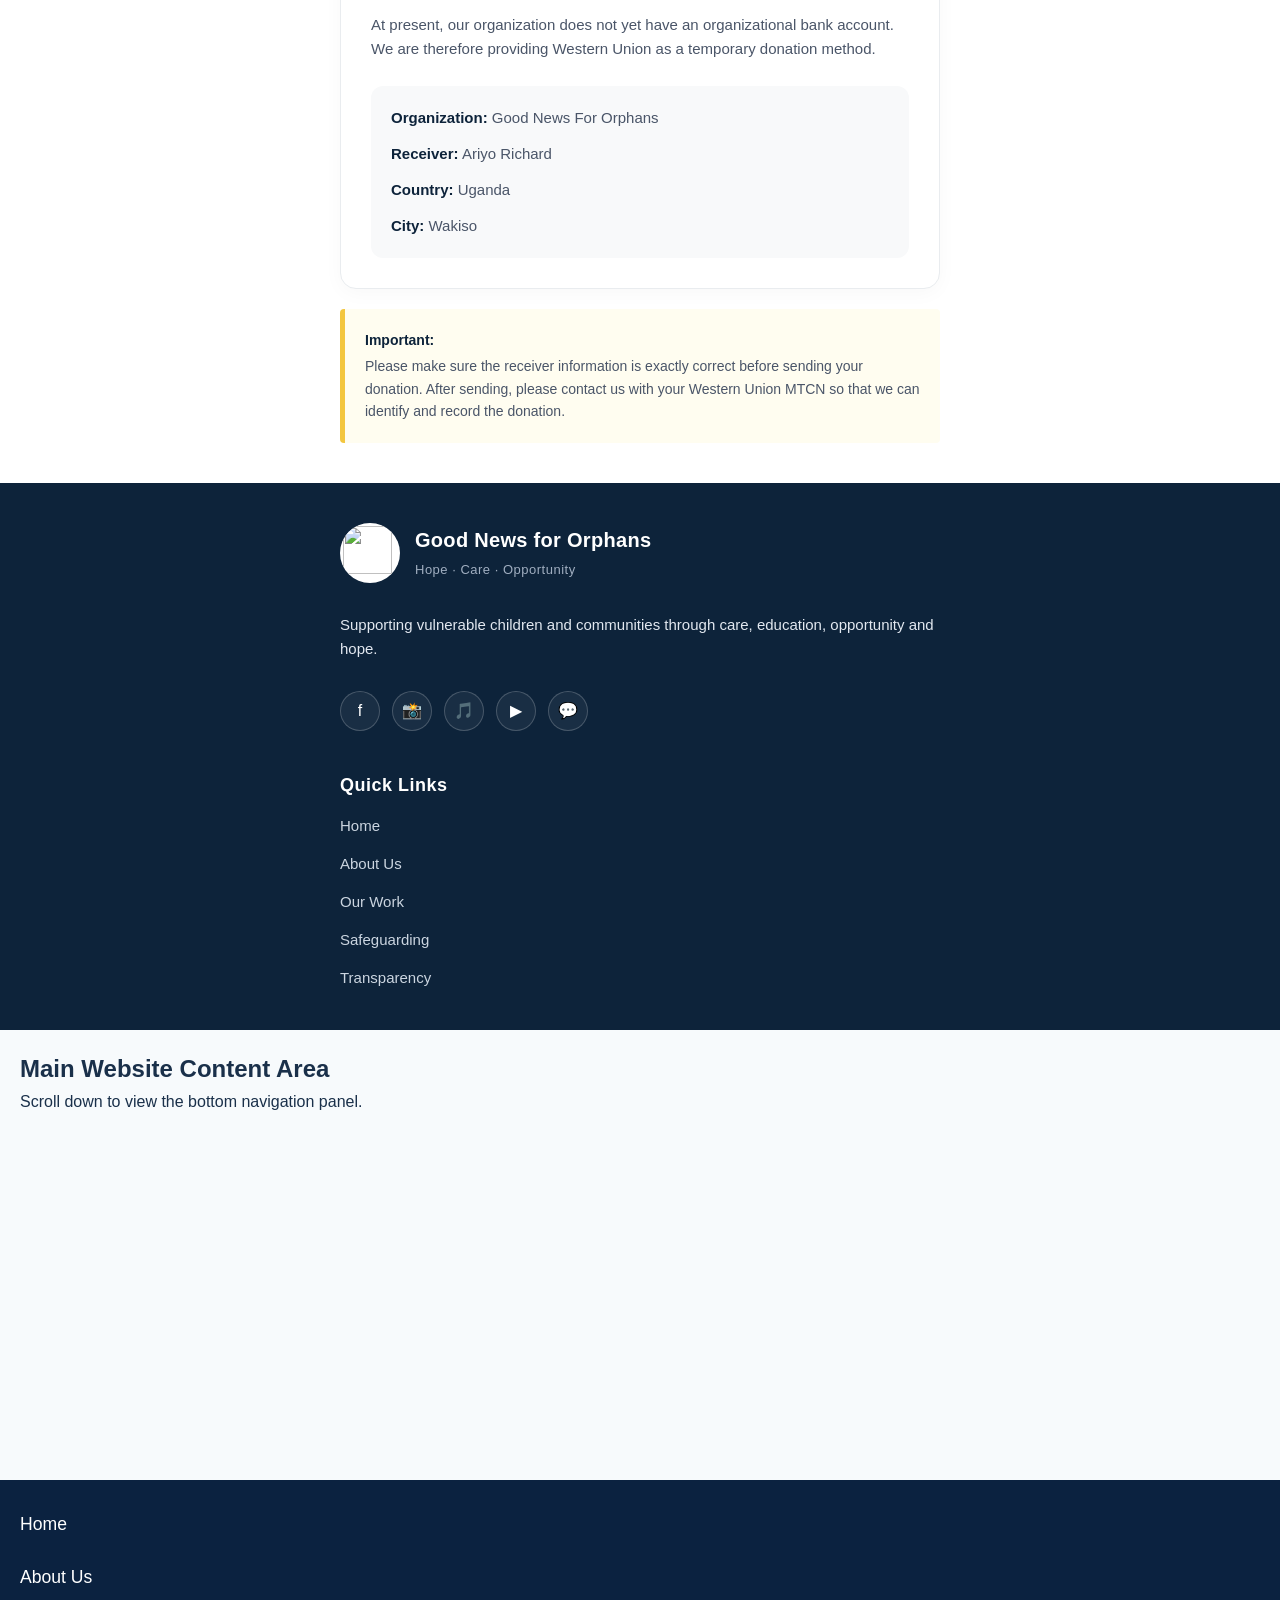
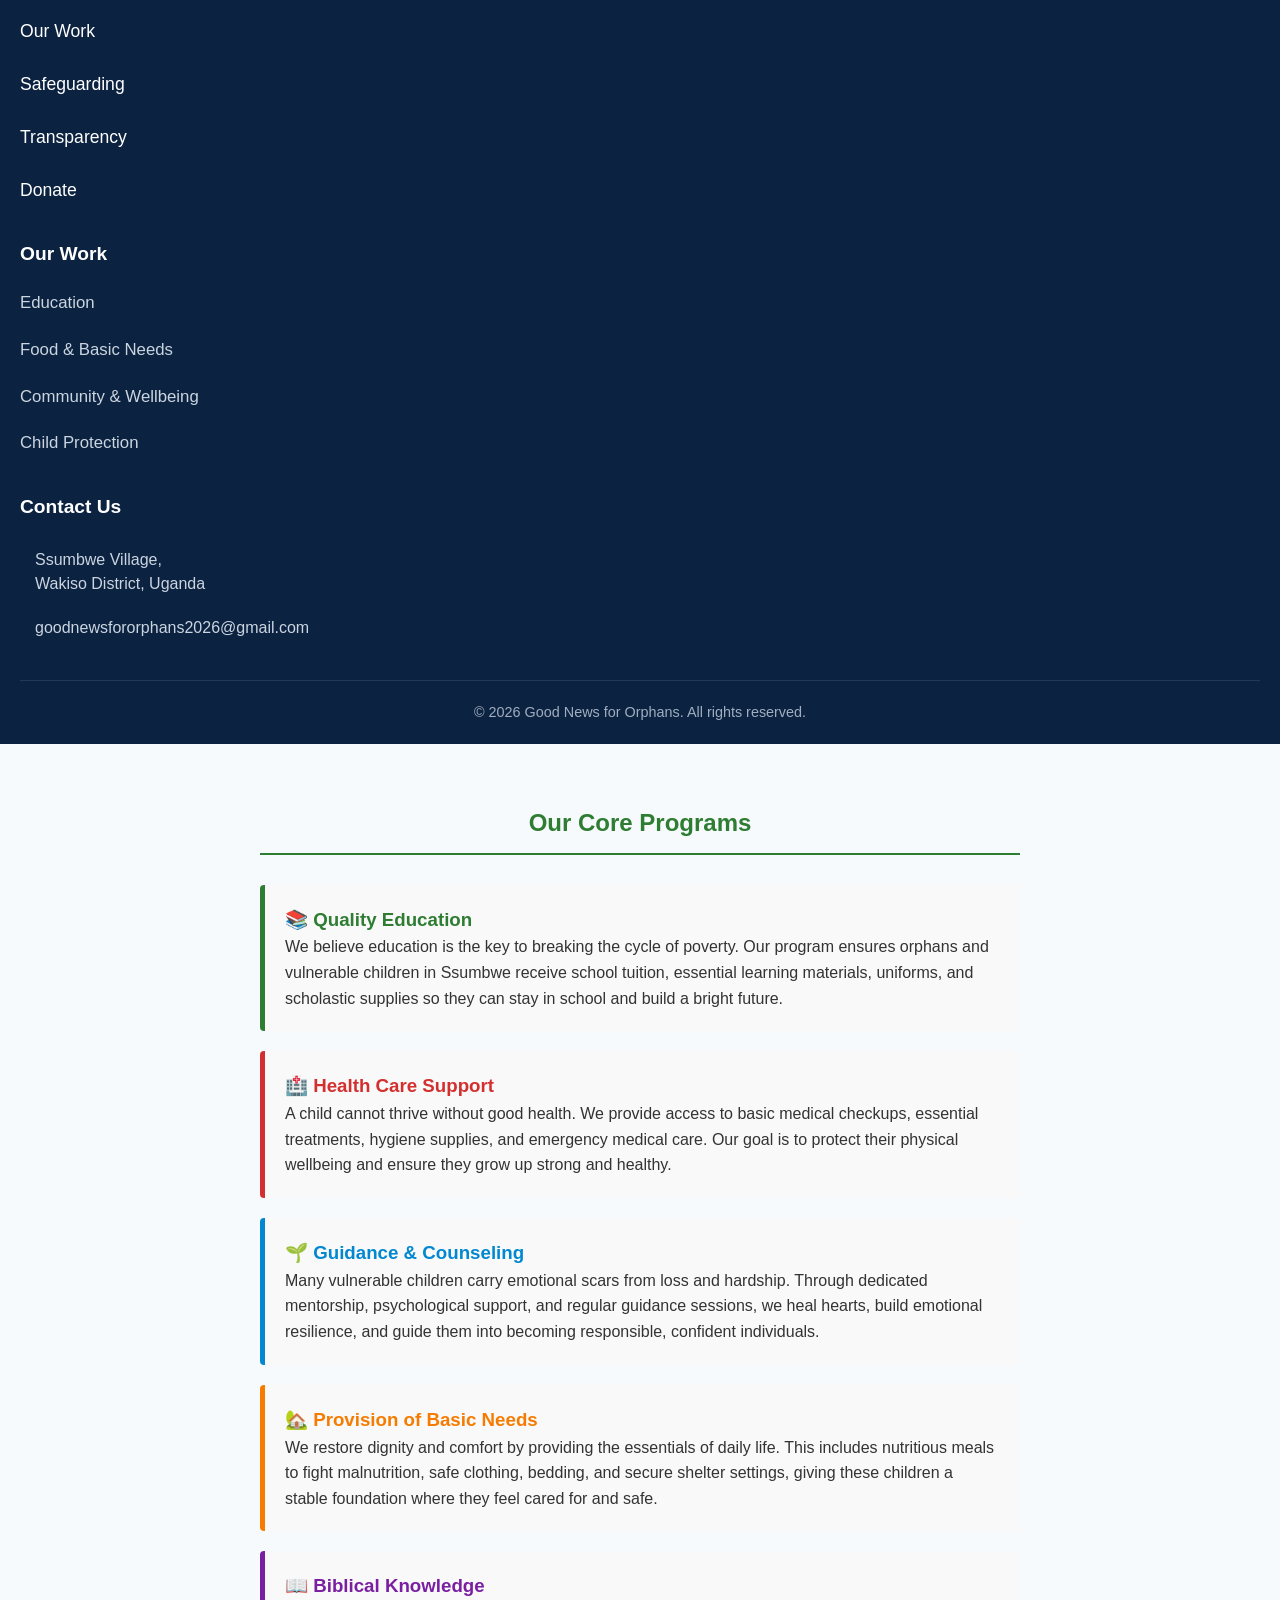
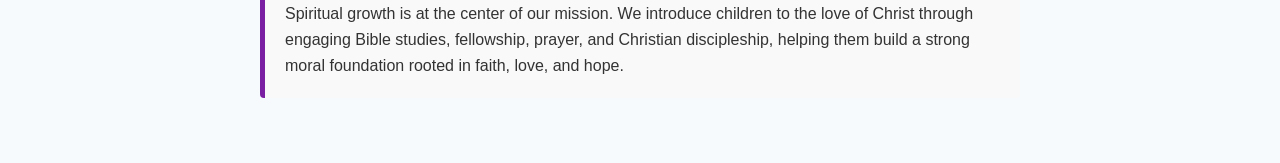
==== commit 4798f876: "Update image for programs and impact section Replaced an image related to orphans with a new image s" ====
--- a/index.html
+++ b/index.html
@@ -9,7 +9,7 @@
     <h3 style="margin-top: 0; color: #2E7D32; display: flex; align-items: center;">📚 Quality Education</h3>
     <p style="margin-bottom: 0;">We believe education is the key to breaking the cycle of poverty. Our program ensures orphans and vulnerable children in Ssumbwe receive school tuition, essential learning materials, uniforms, and scholastic supplies so they can stay in school and build a bright future.</p>
   </div>
-   <img src="IMG-20260813-WA0085.jpg" alt="Good News for Orphans Logo" style="width: 150px; height: auto; display: block; margin: 0 auto 20px auto; border-radius: 50%;"> 
+<img src="IMG-20260925-WA0037.jpg" alt="Our Programs and Impact" style="max-width: 100%; height: auto; display: block; margin: 20px auto; border-radius: 8px;">
   <!-- 2. Health Care -->
   <div style="background-color: #f9f9f9; padding: 20px; margin-bottom: 20px; border-left: 5px solid #d32f2f; border-radius: 4px;">
     <h3 style="margin-top: 0; color: #d32f2f; display: flex; align-items: center;">🏥 Health Care Support</h3>
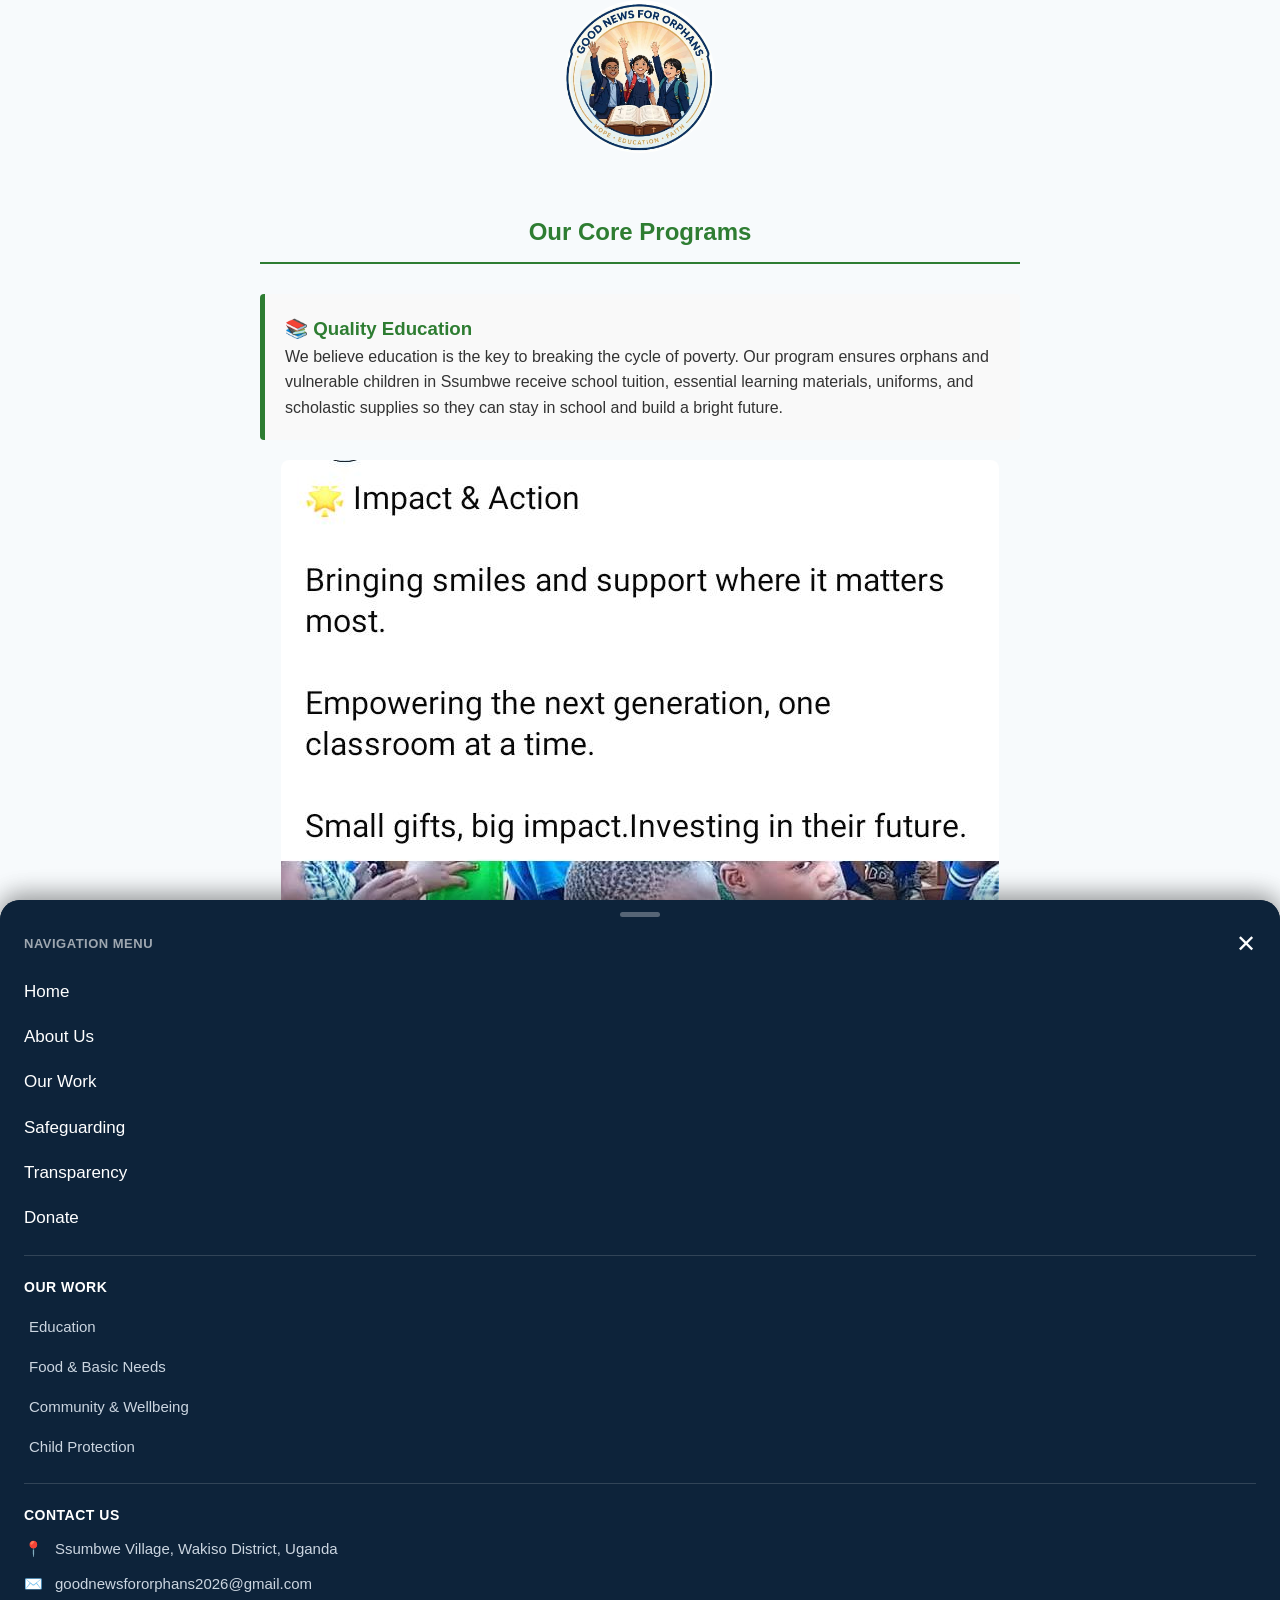
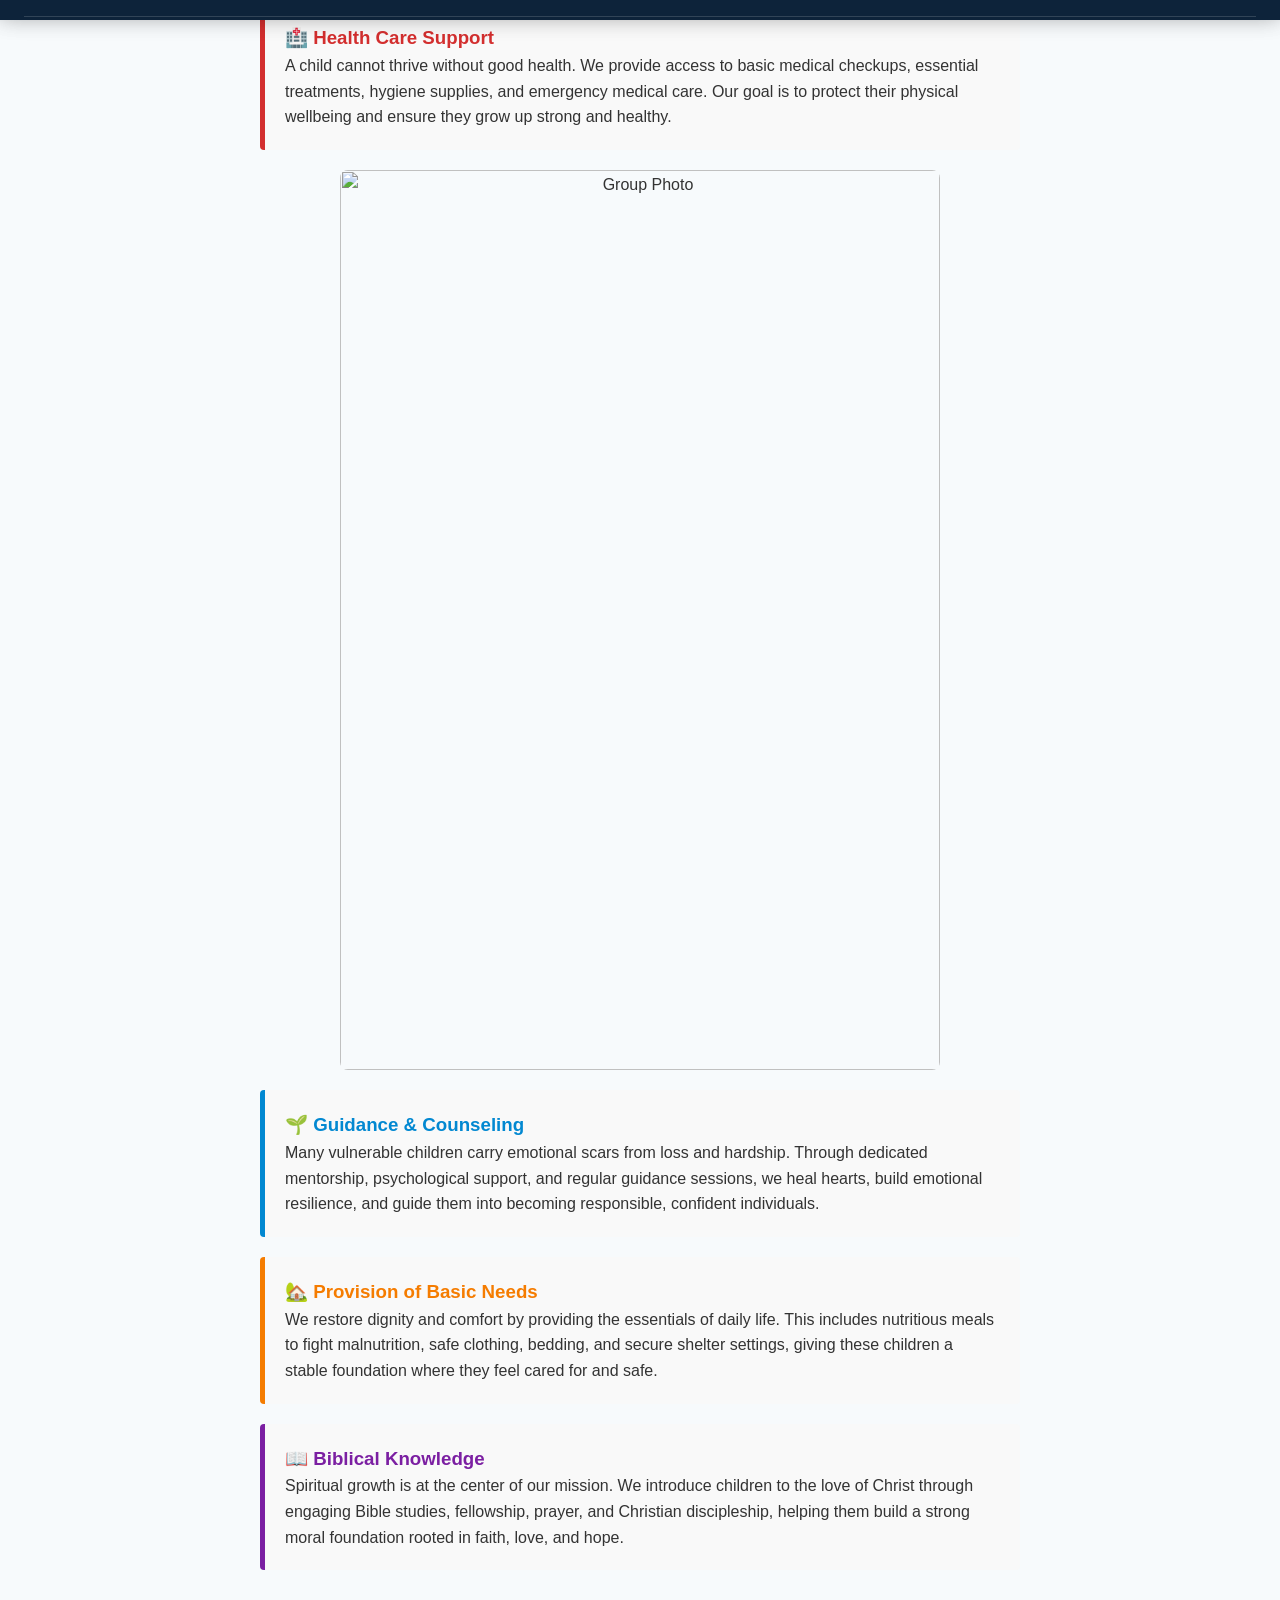
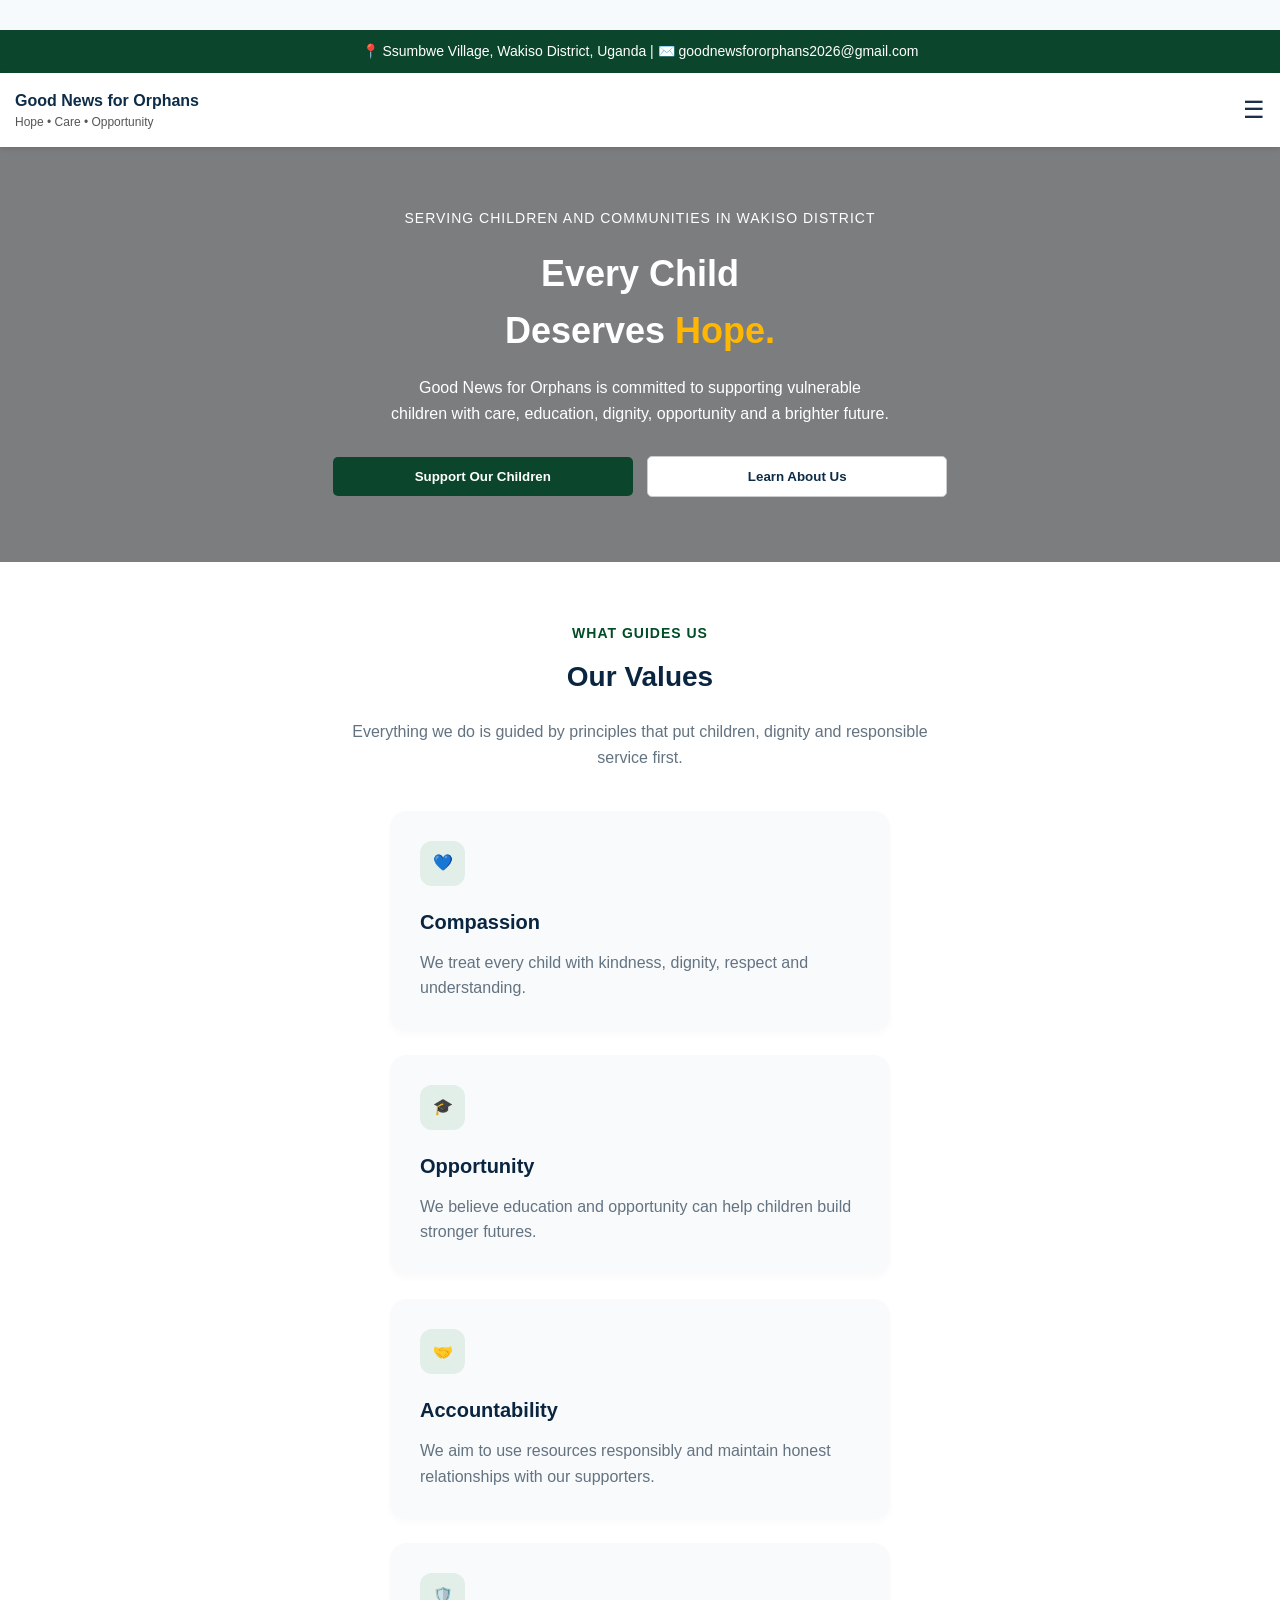
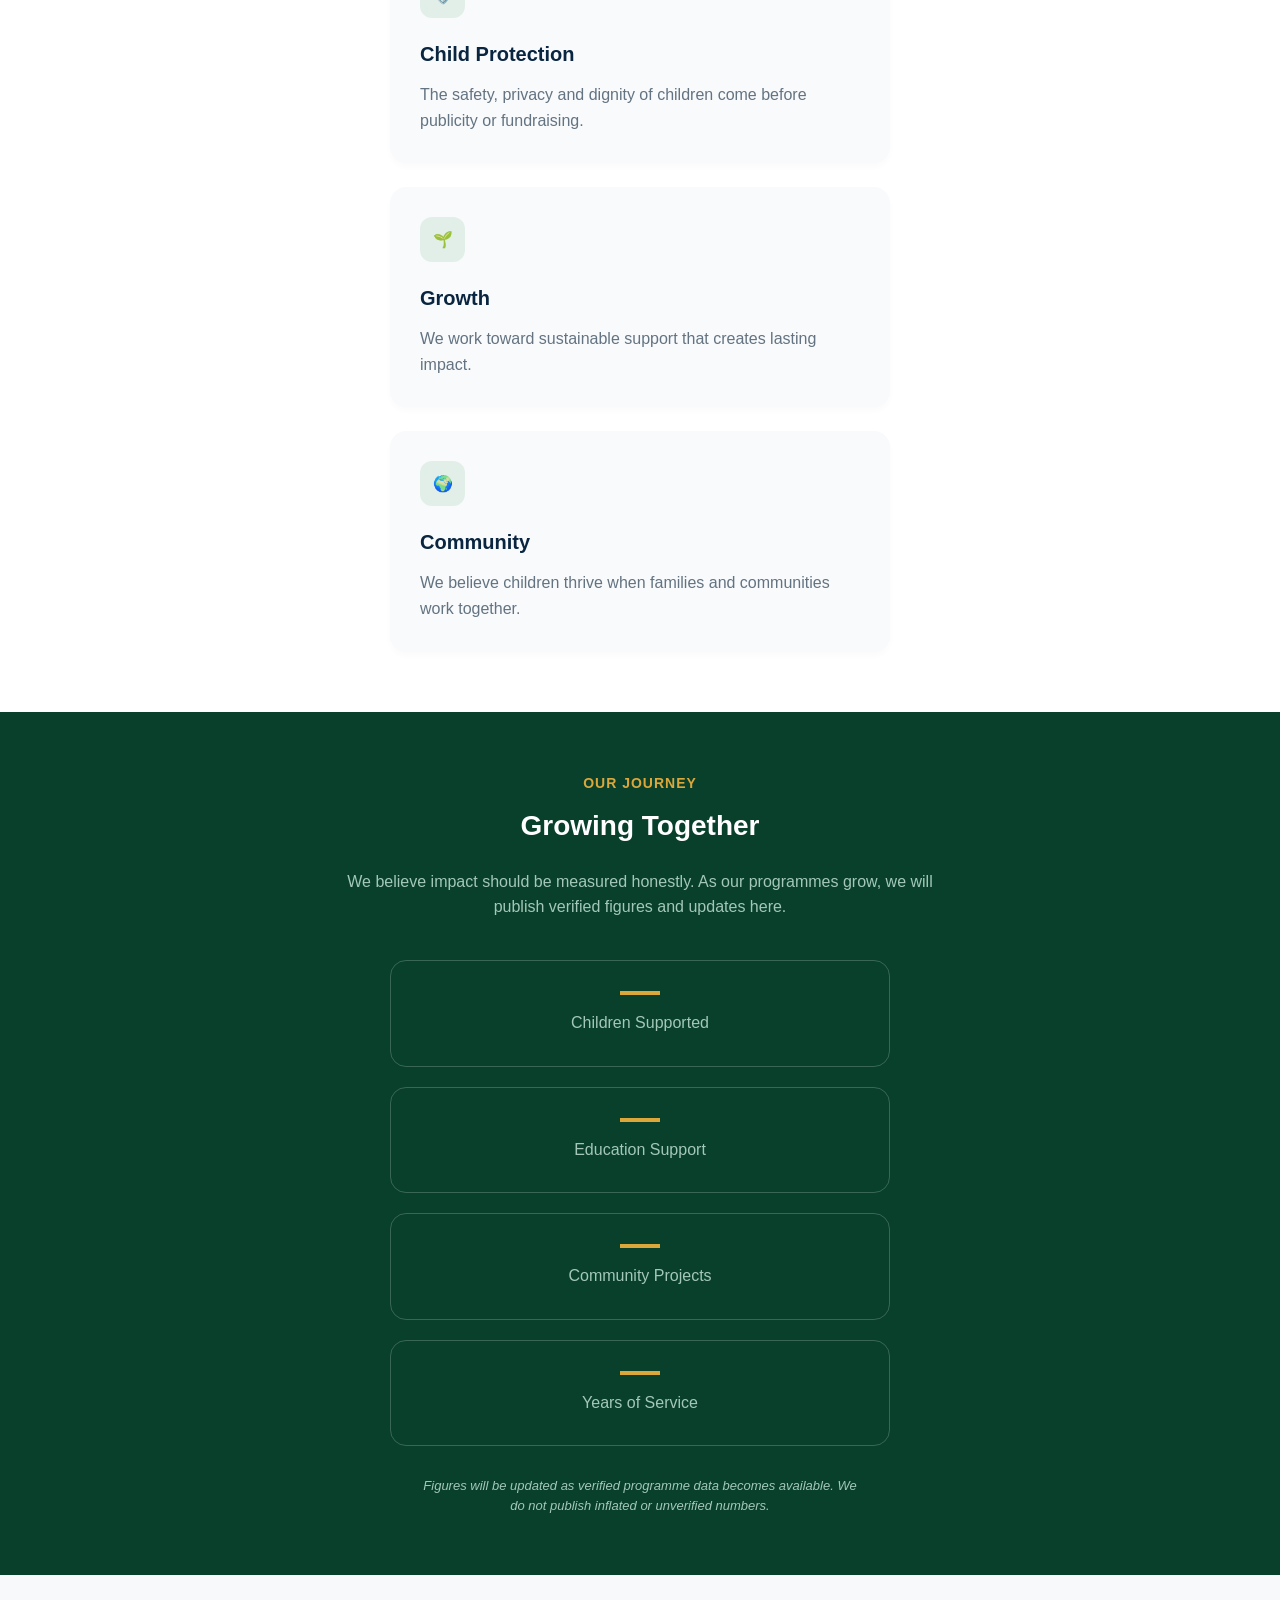
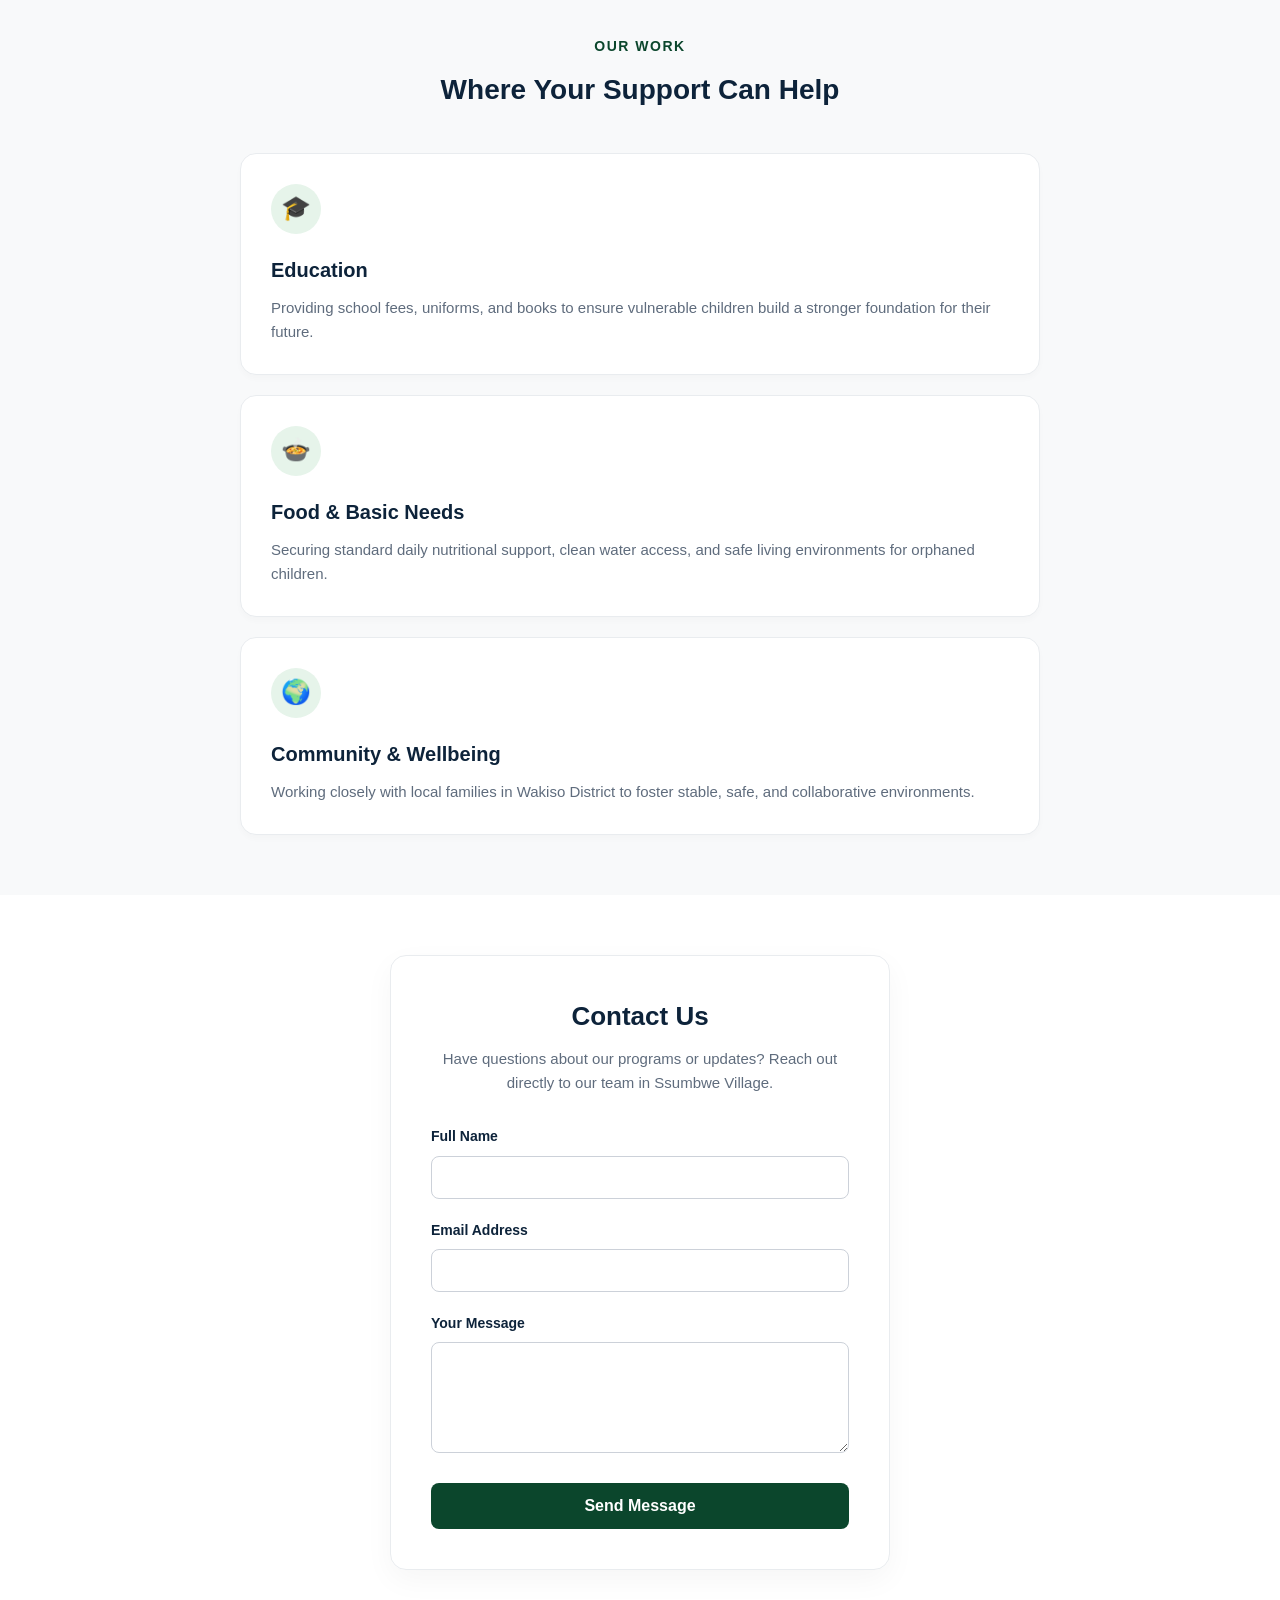
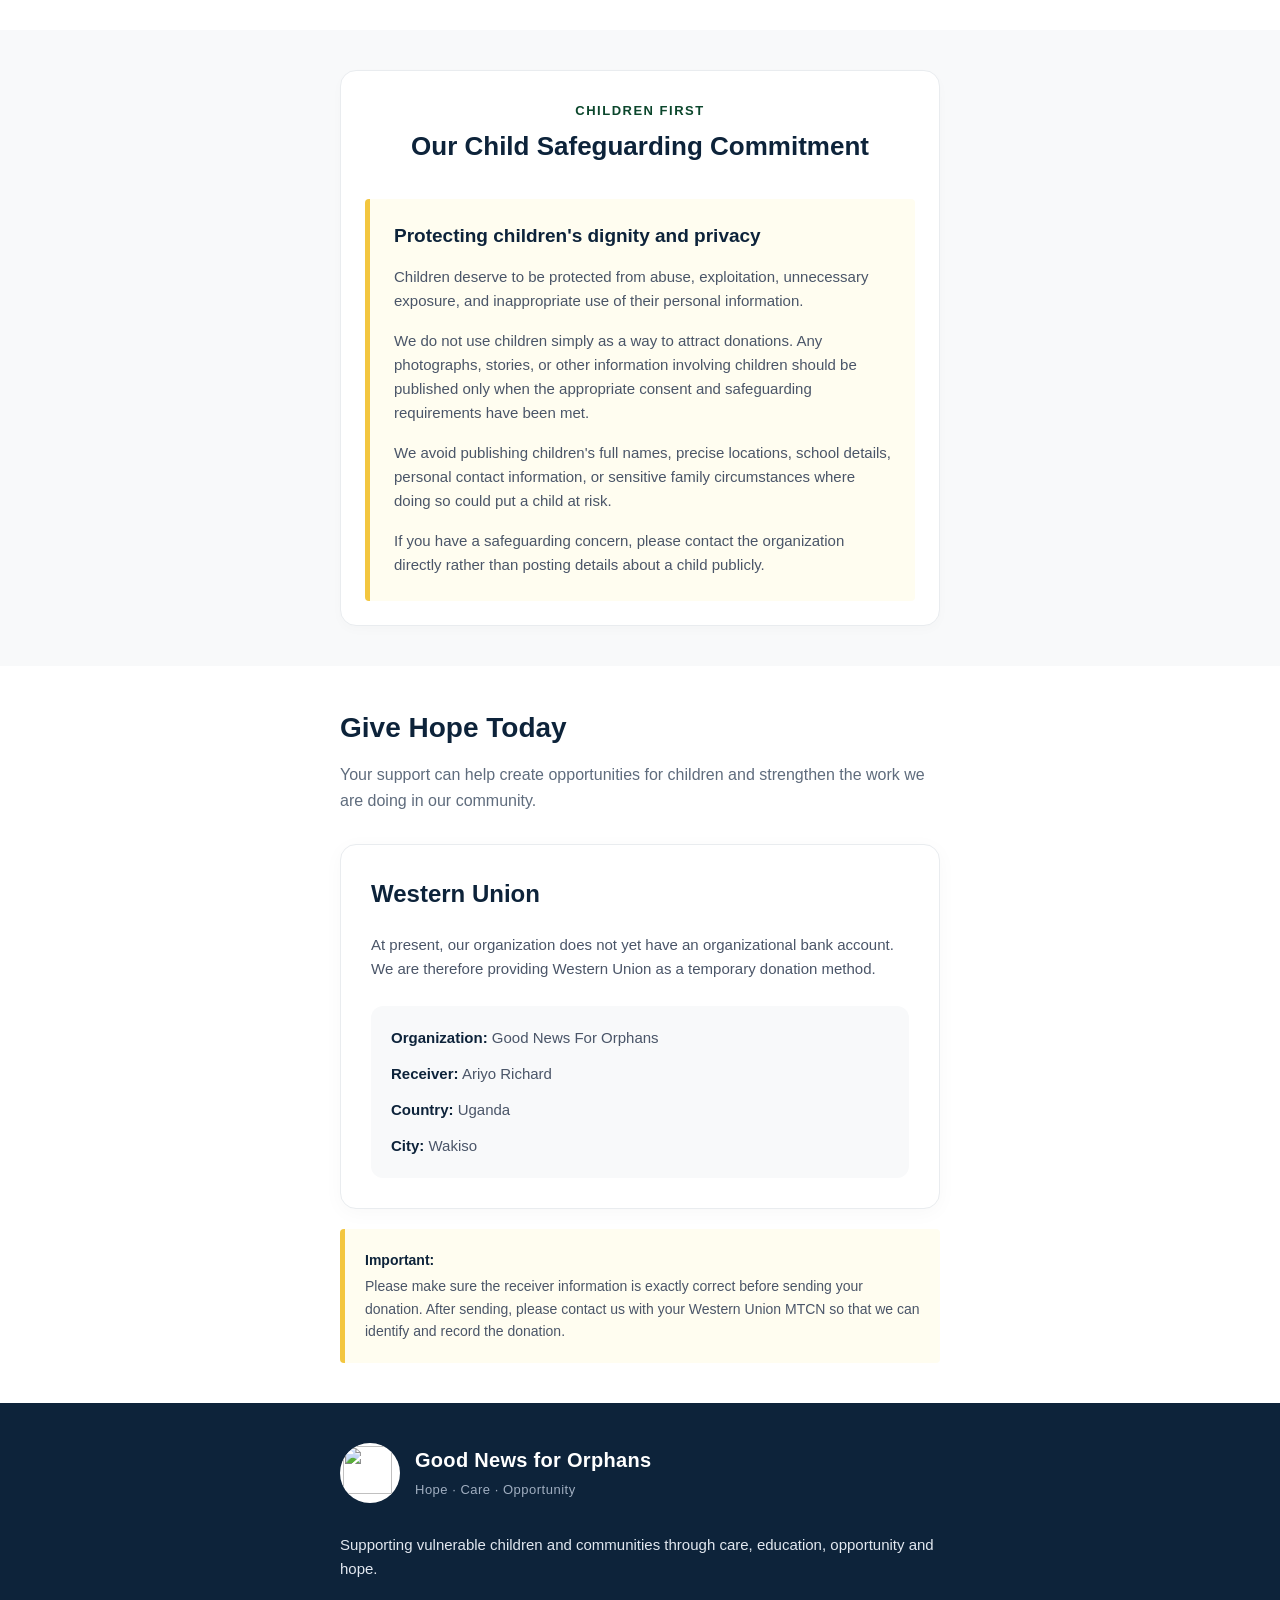
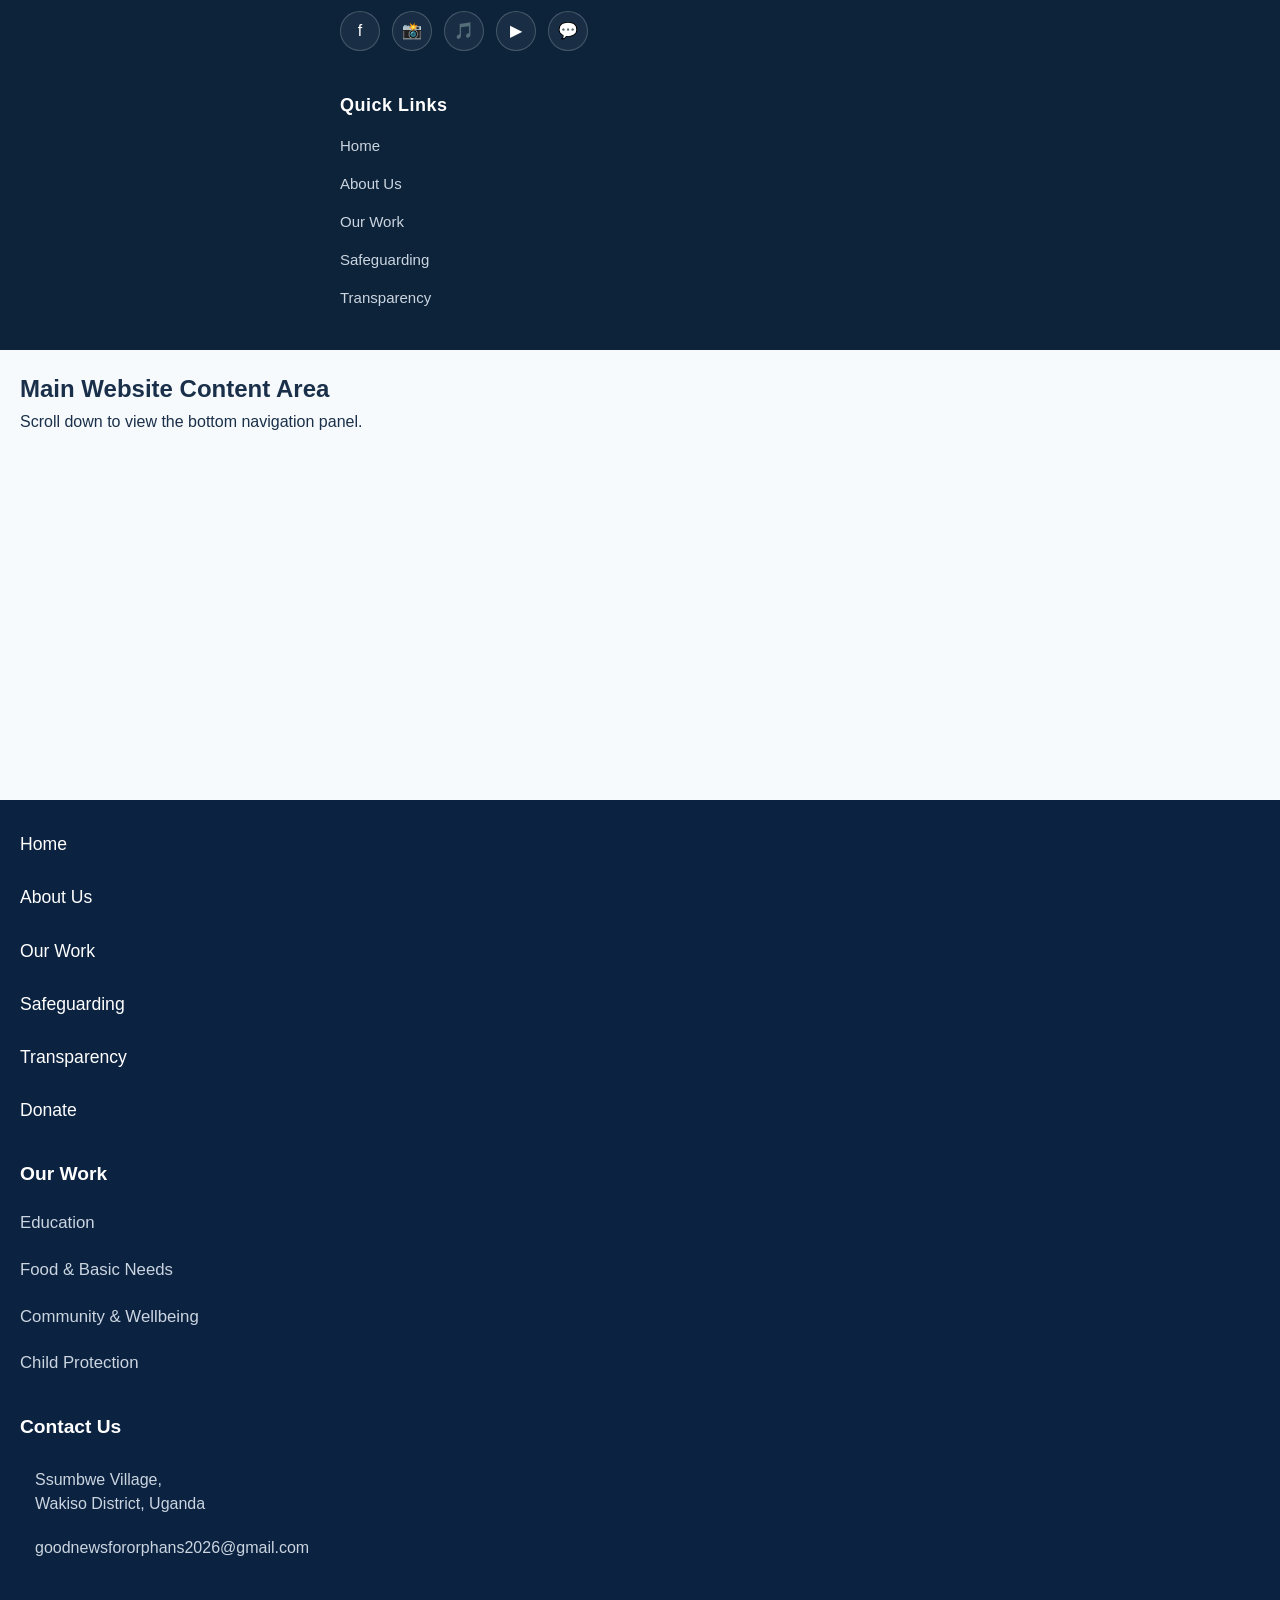
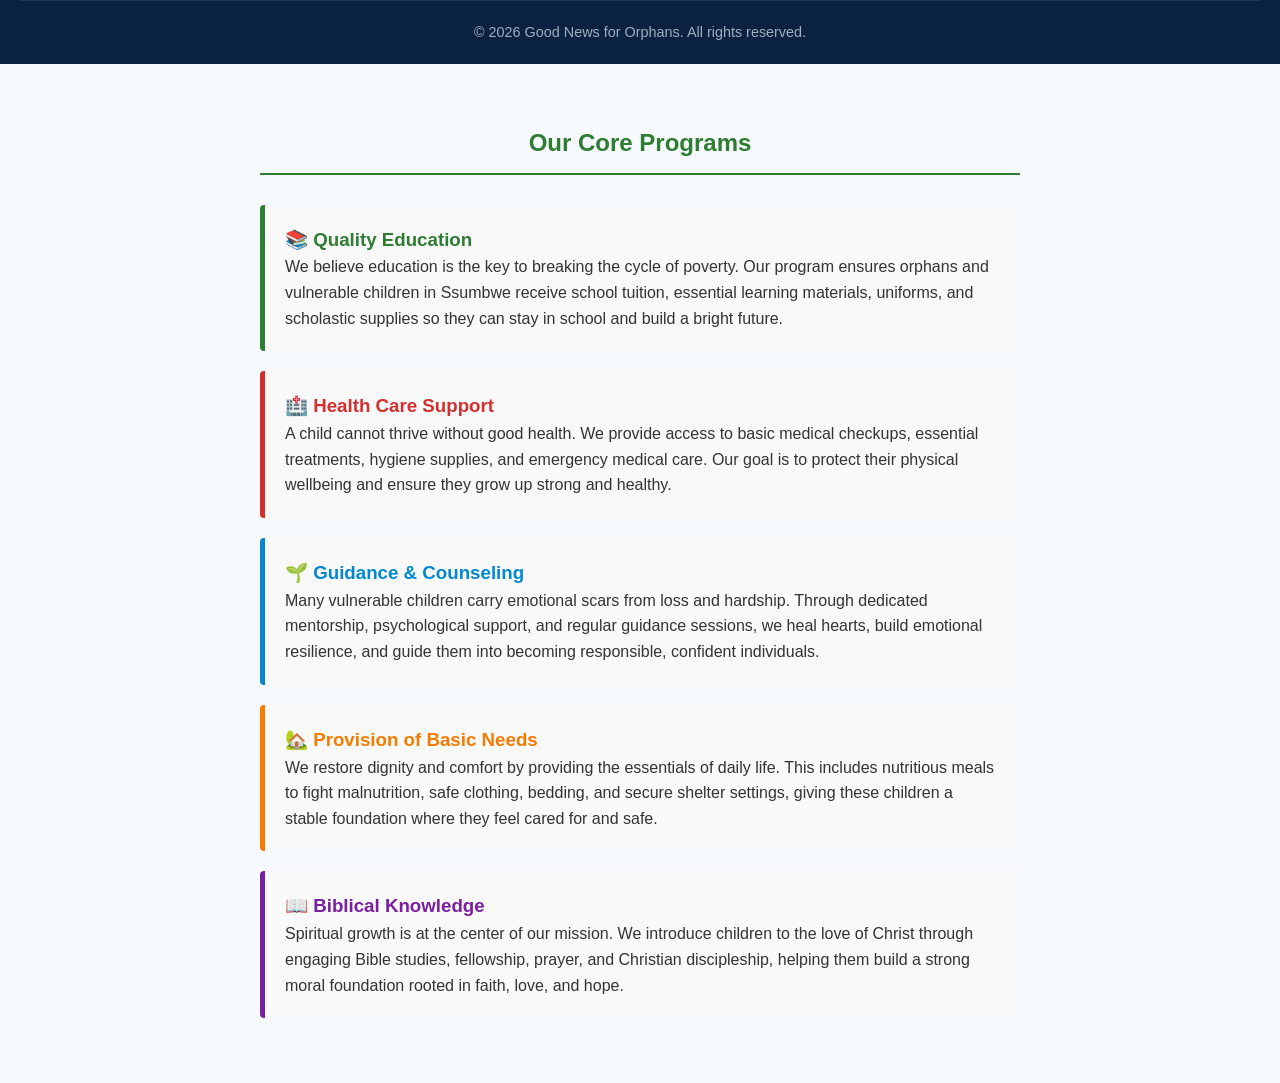
==== commit 548b779e: "Update index.html" ====
--- a/index.html
+++ b/index.html
@@ -15,7 +15,9 @@
     <h3 style="margin-top: 0; color: #d32f2f; display: flex; align-items: center;">🏥 Health Care Support</h3>
     <p style="margin-bottom: 0;">A child cannot thrive without good health. We provide access to basic medical checkups, essential treatments, hygiene supplies, and emergency medical care. Our goal is to protect their physical wellbeing and ensure they grow up strong and healthy.</p>
   </div>
-
+<div style="text-align: center; margin: 20px 0;">
+  <img src="0919-WA0023.jpg" alt="Group Photo" style="max-width: 600px; width: 100%; height: auto; border-radius: 8px; display: block; margin: 0 auto;">
+</div>
   <!-- 3. Guidance and Counseling -->
   <div style="background-color: #f9f9f9; padding: 20px; margin-bottom: 20px; border-left: 5px solid #0288d1; border-radius: 4px;">
     <h3 style="margin-top: 0; color: #0288d1; display: flex; align-items: center;">🌱 Guidance & Counseling</h3>
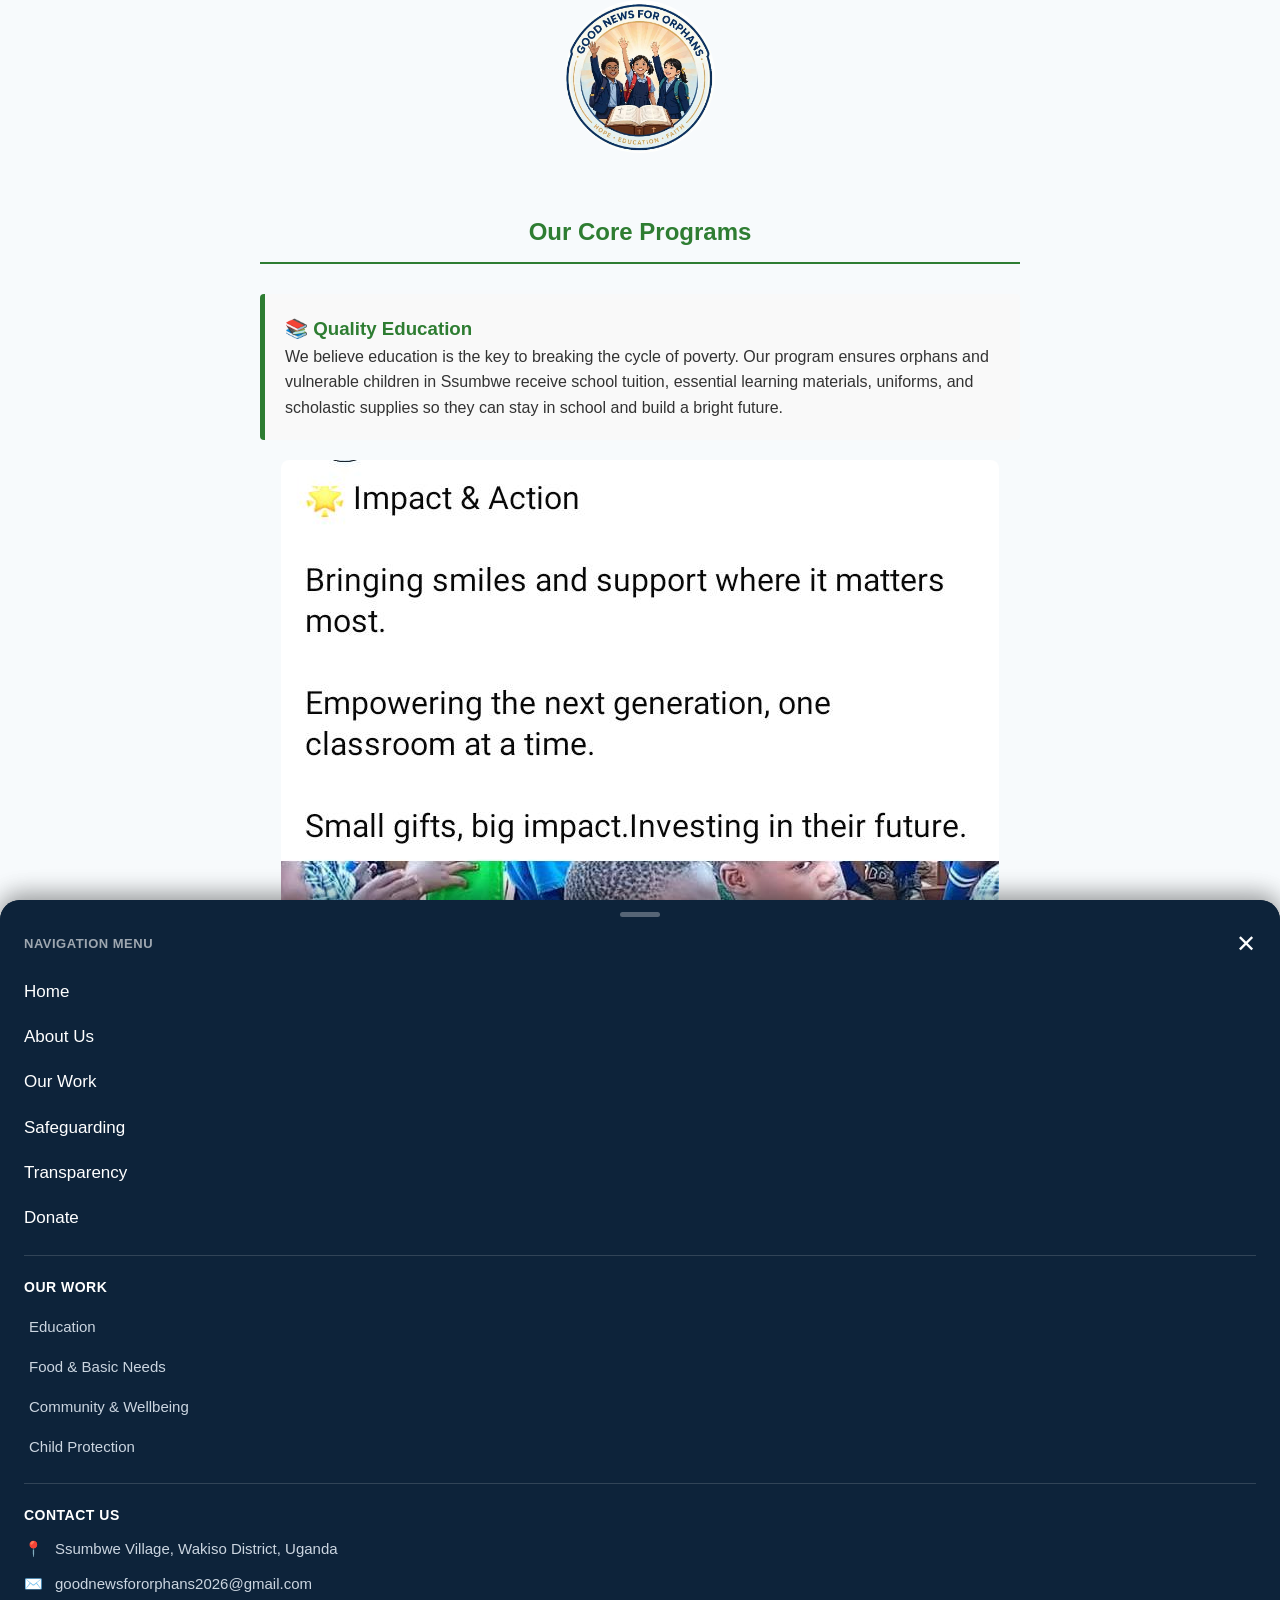
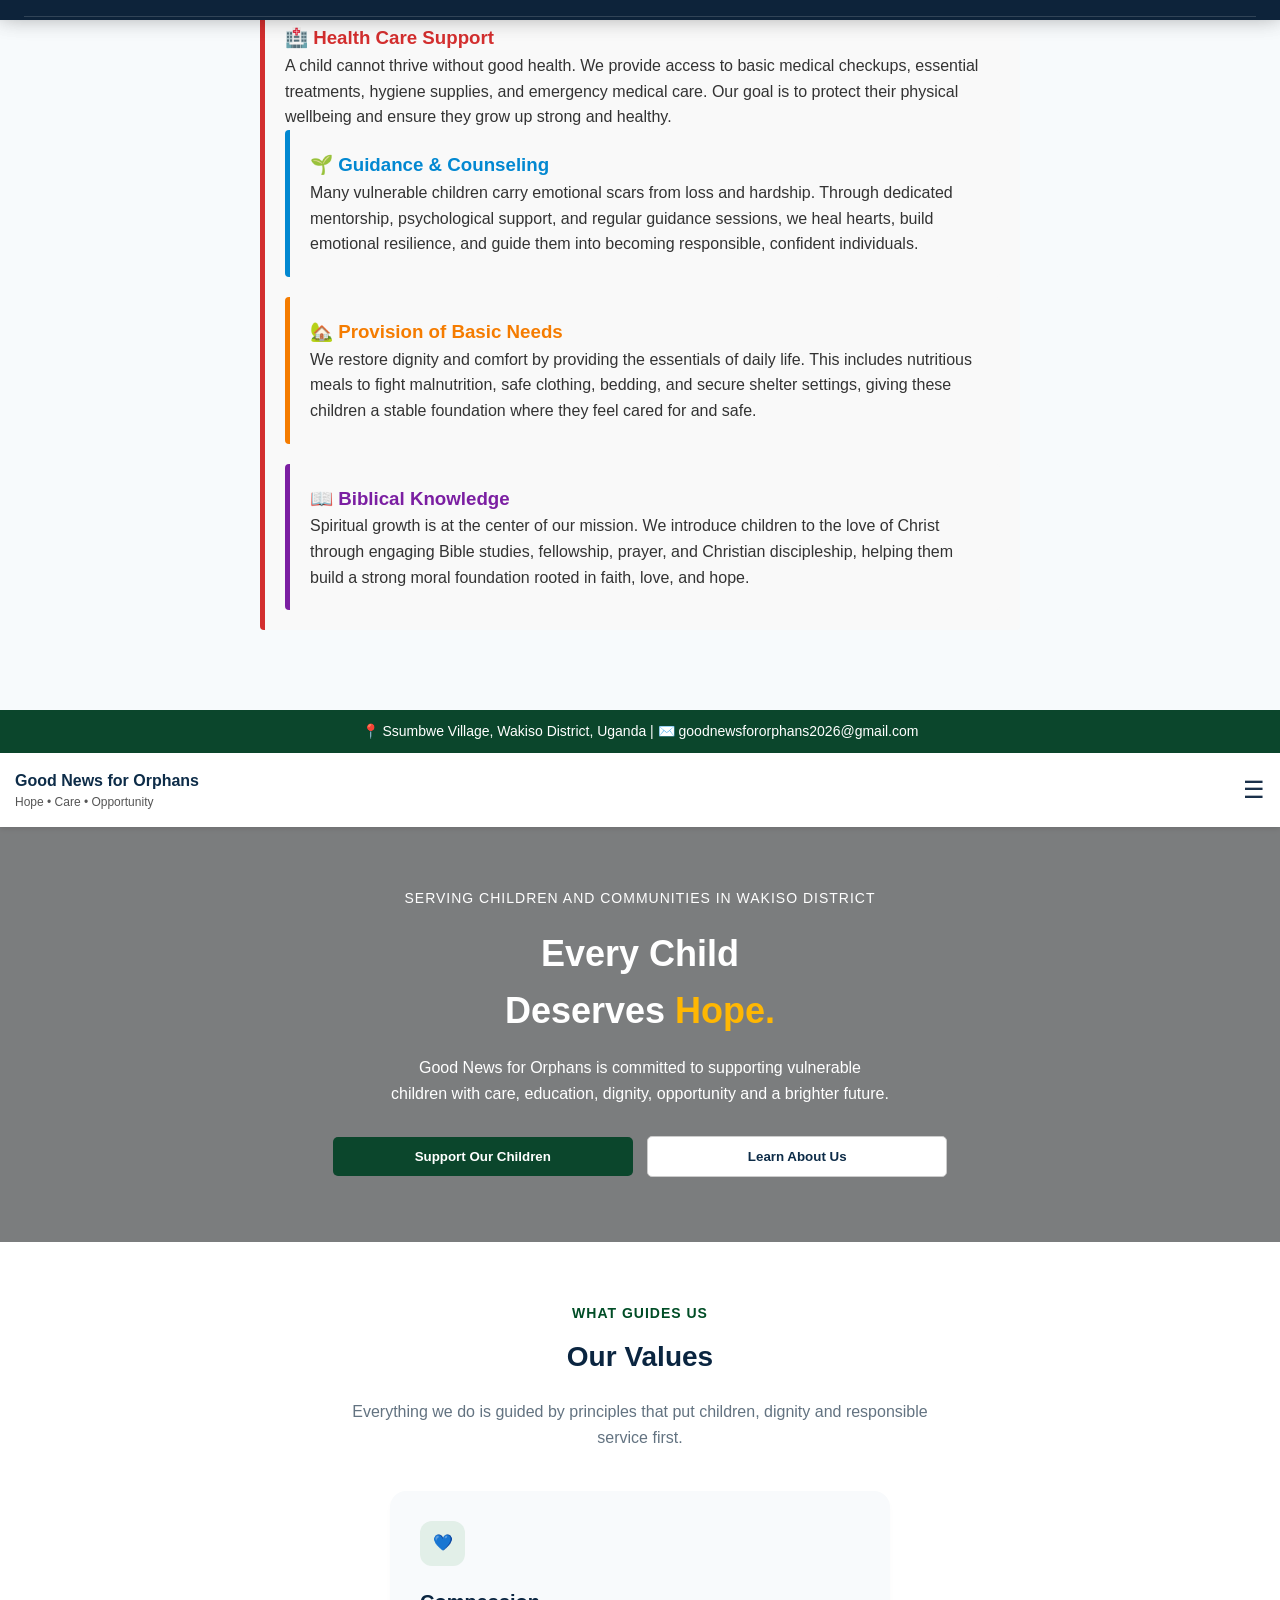
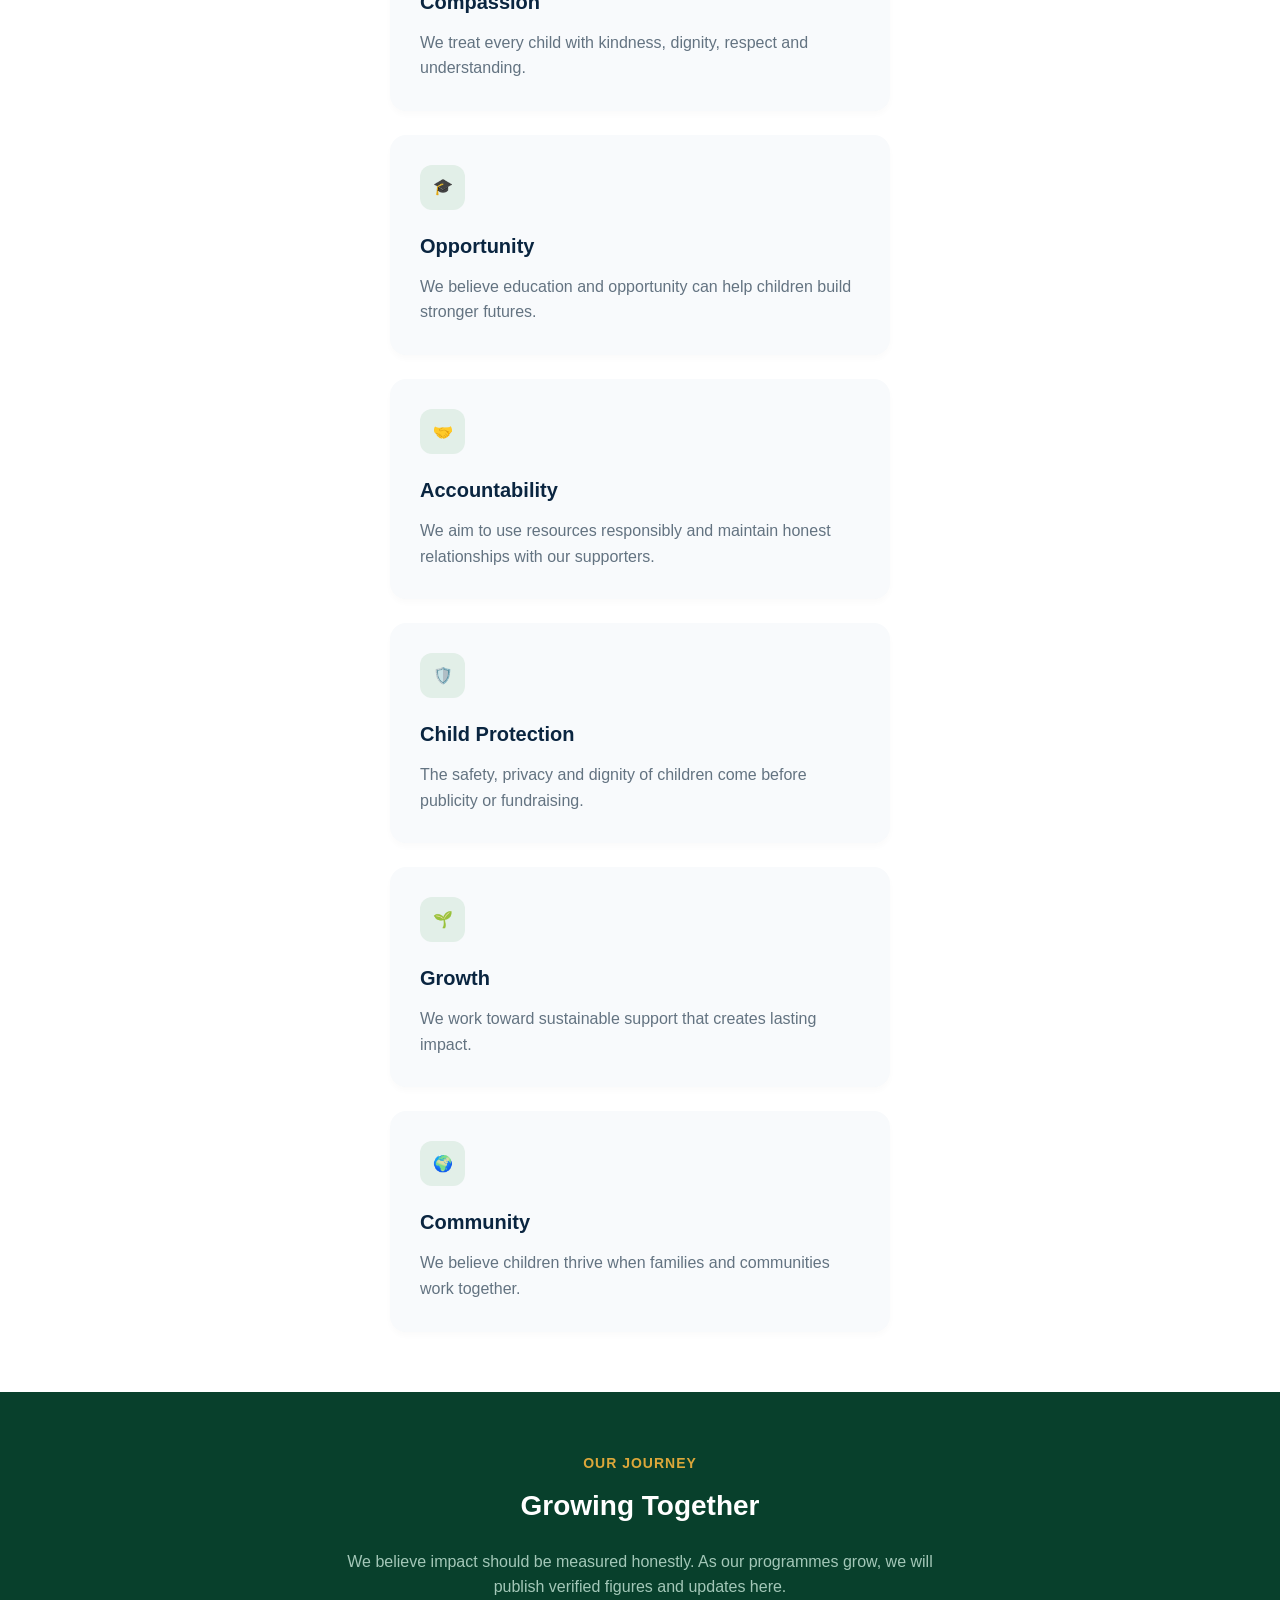
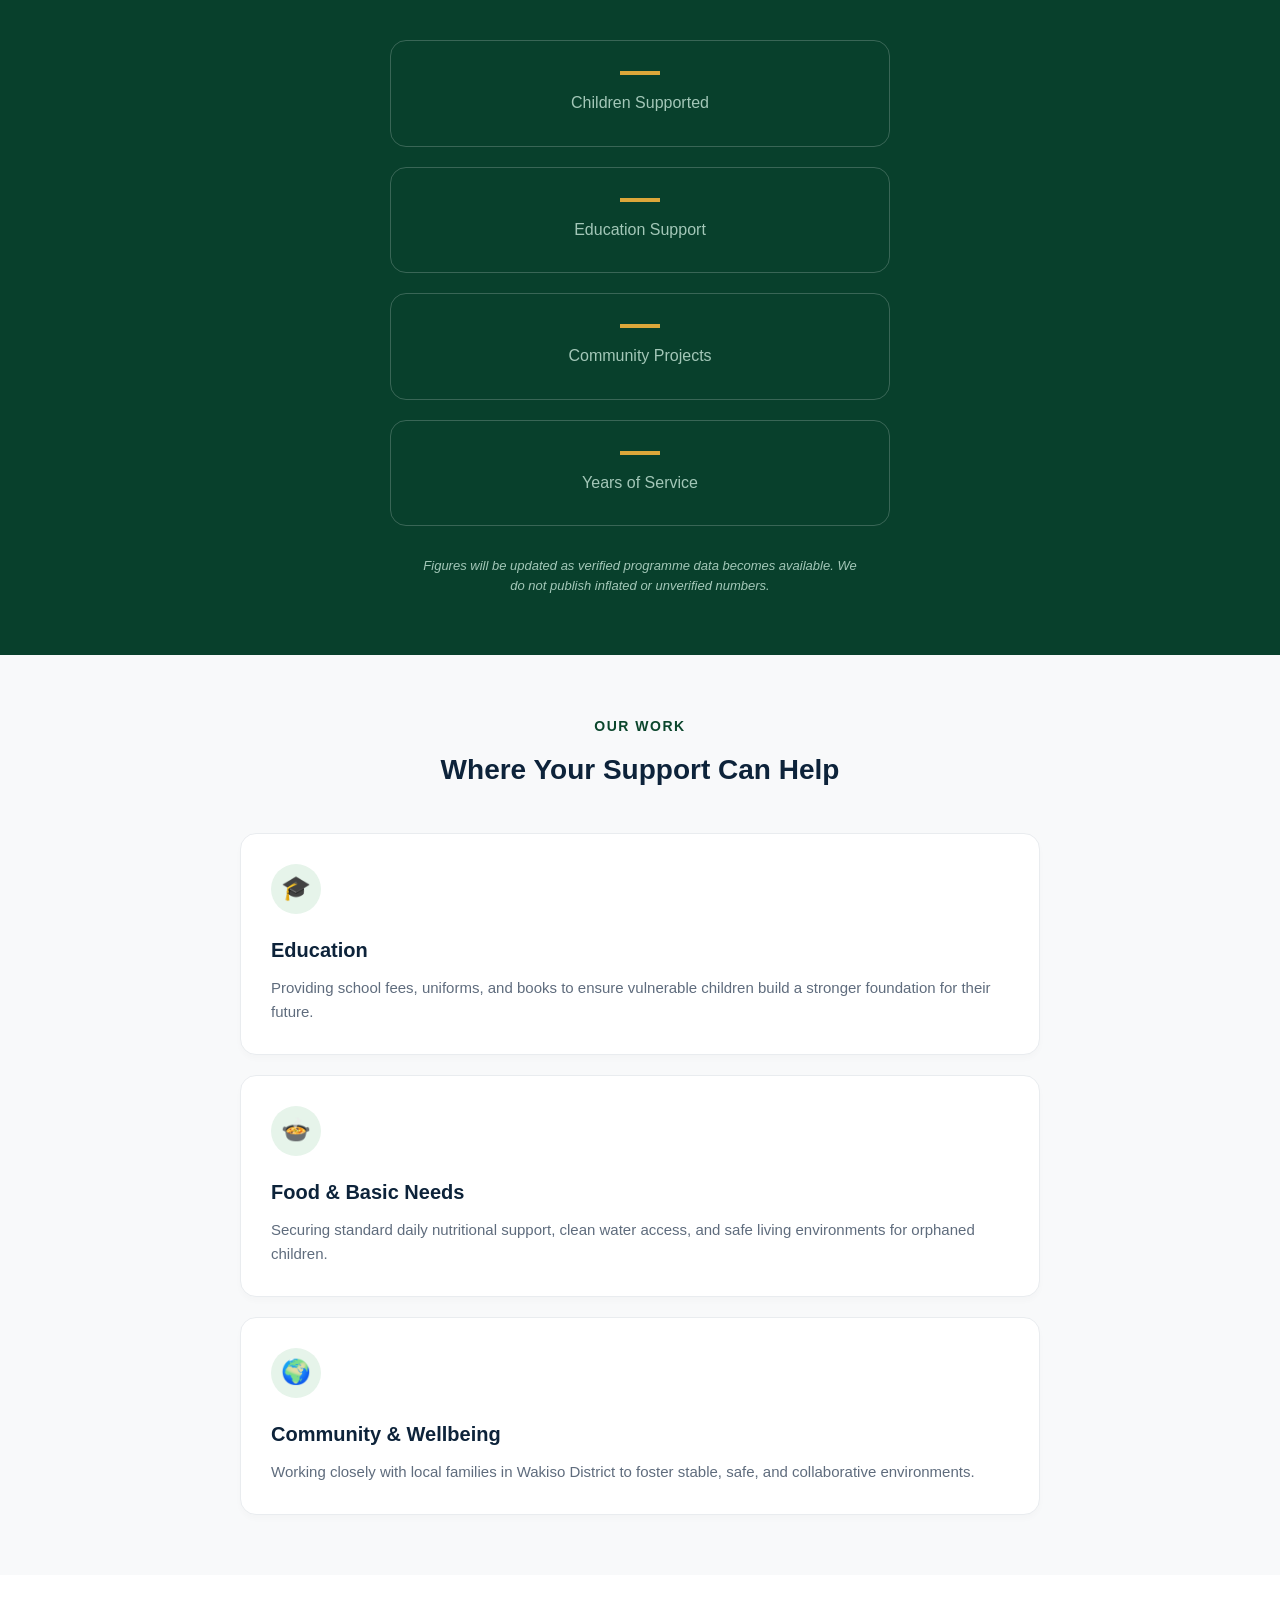
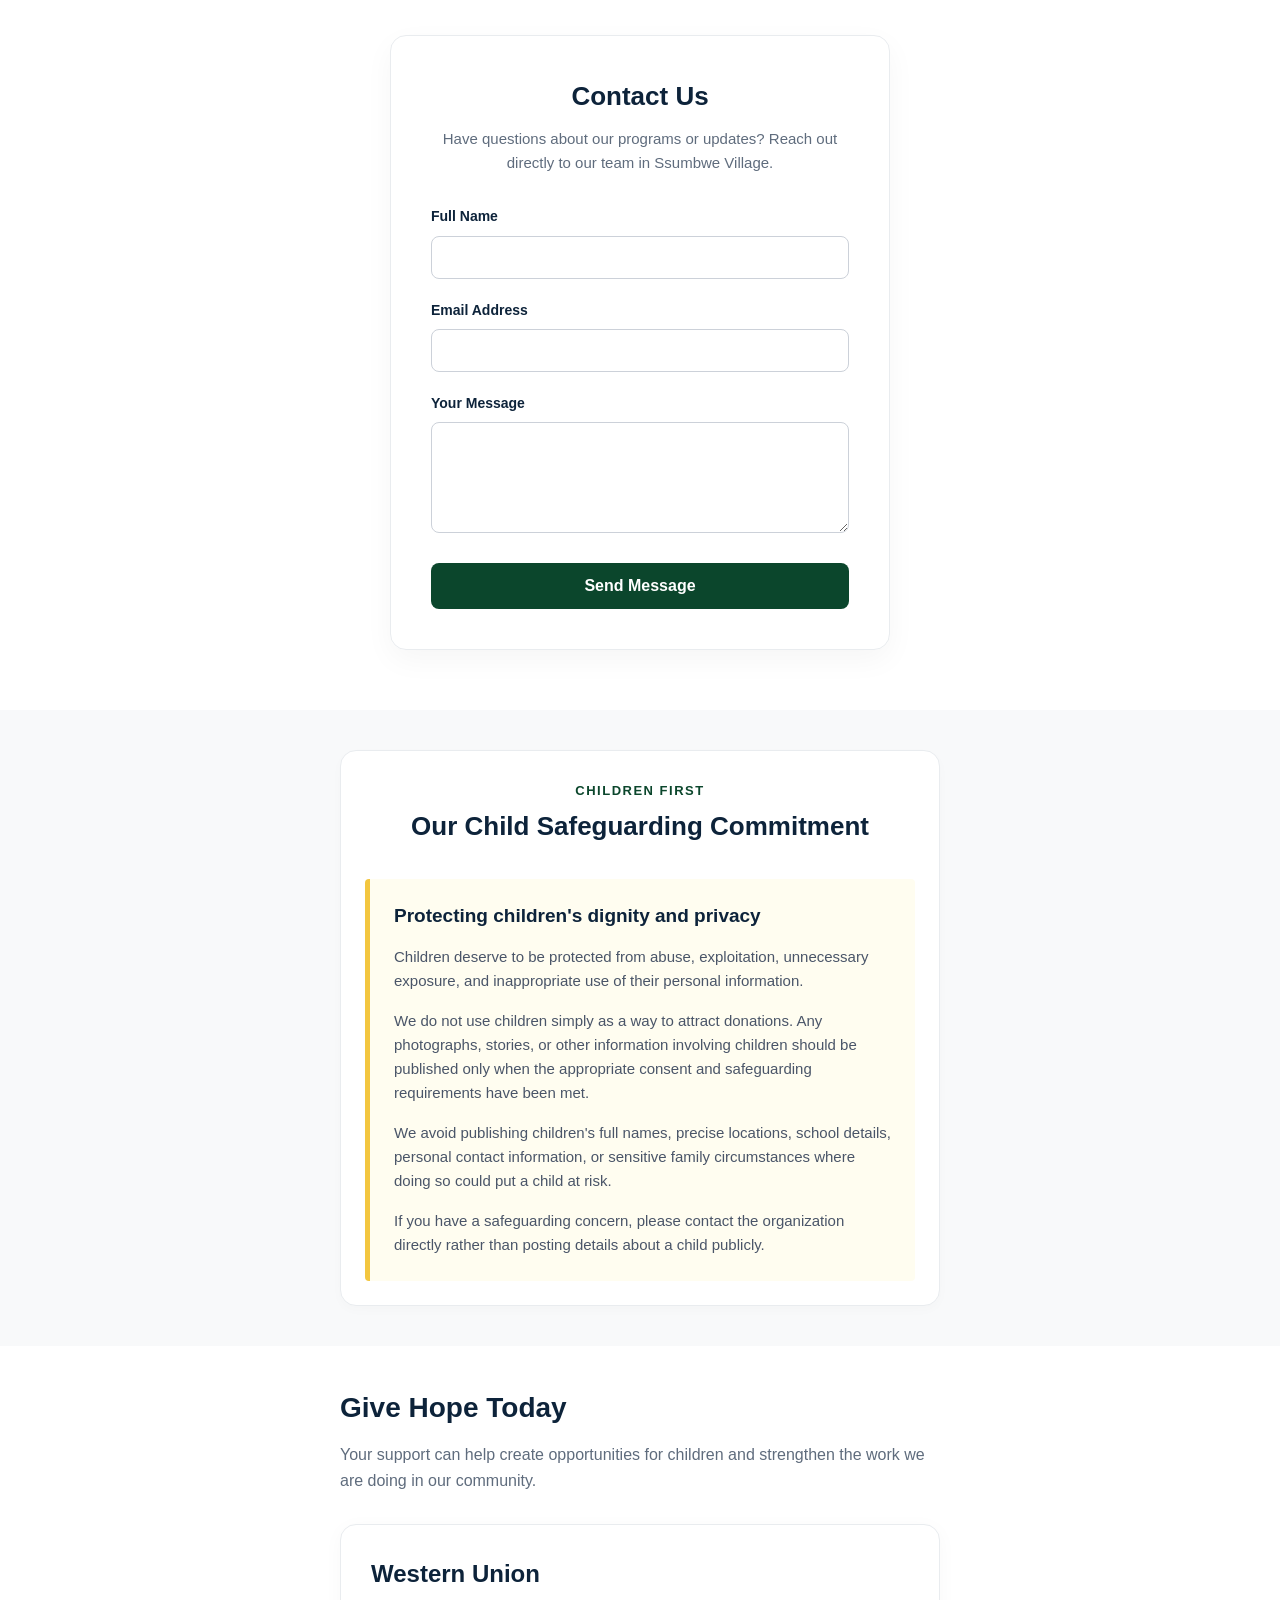
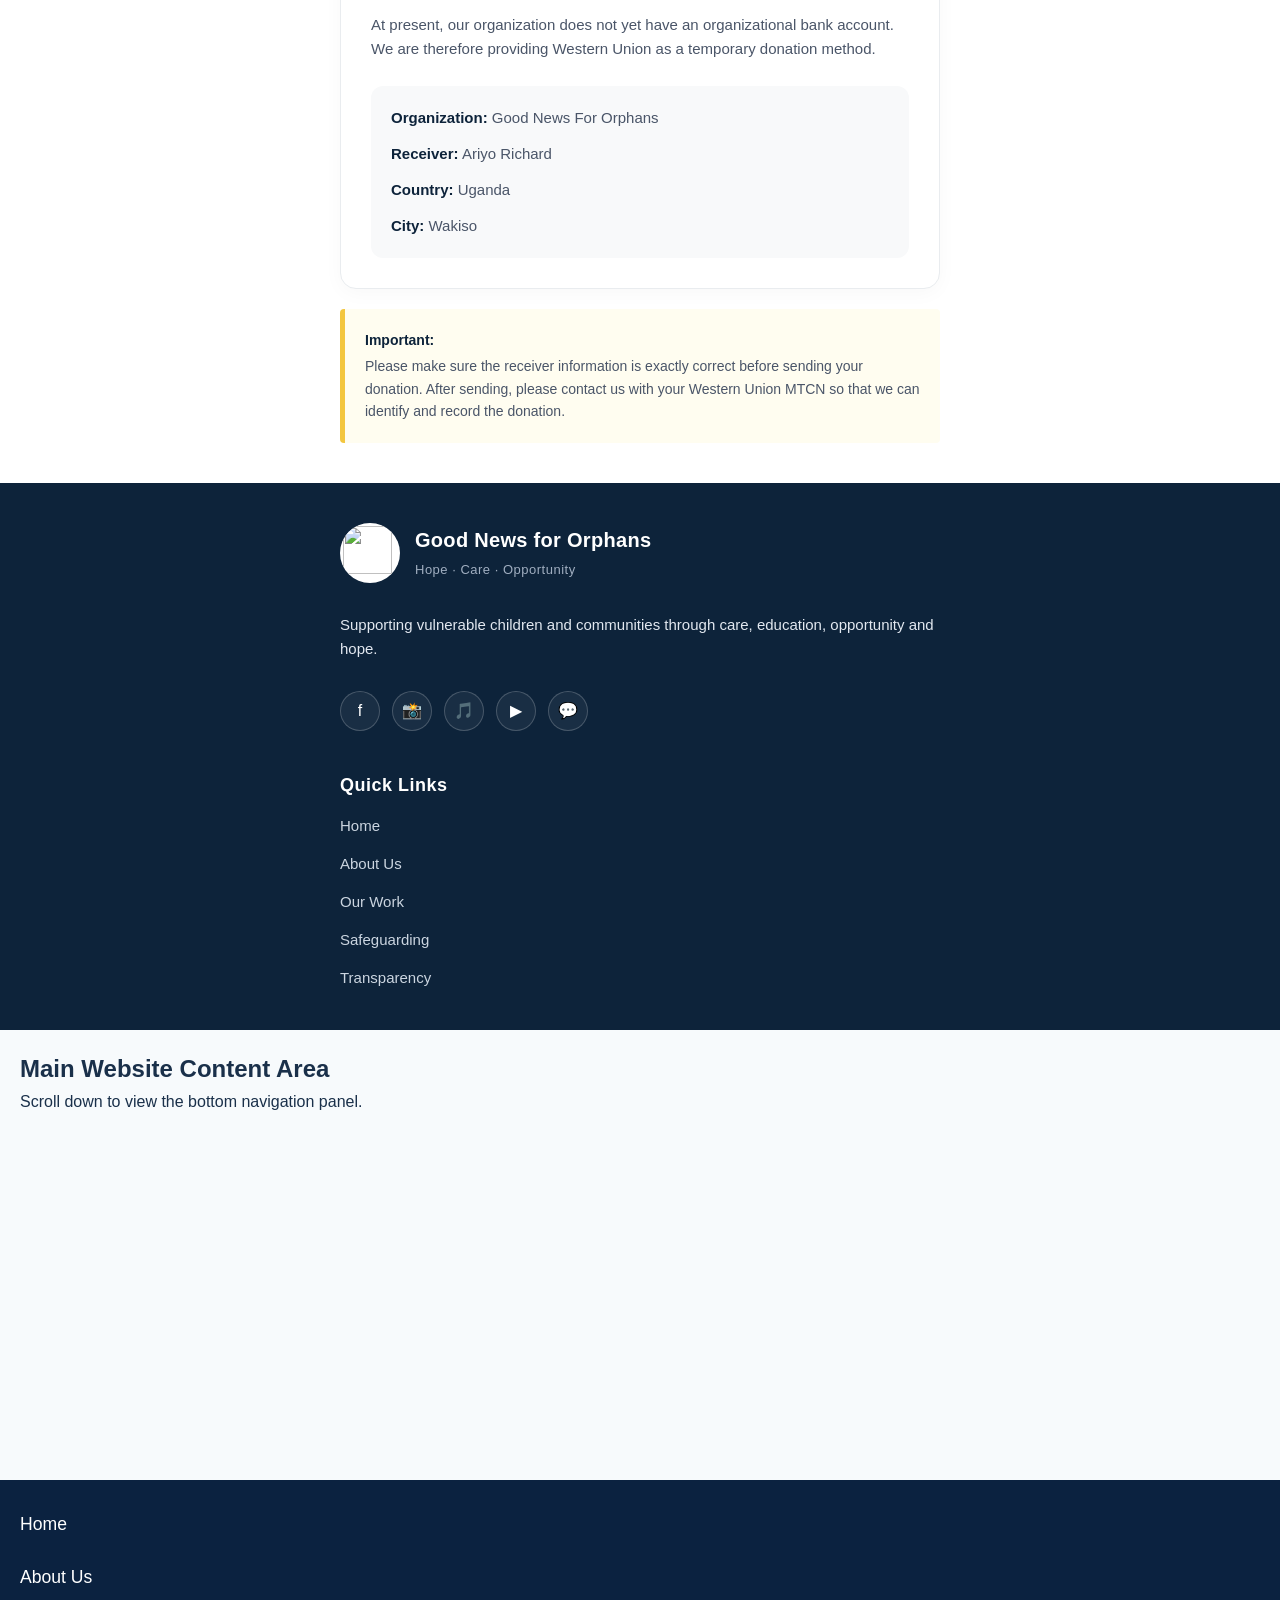
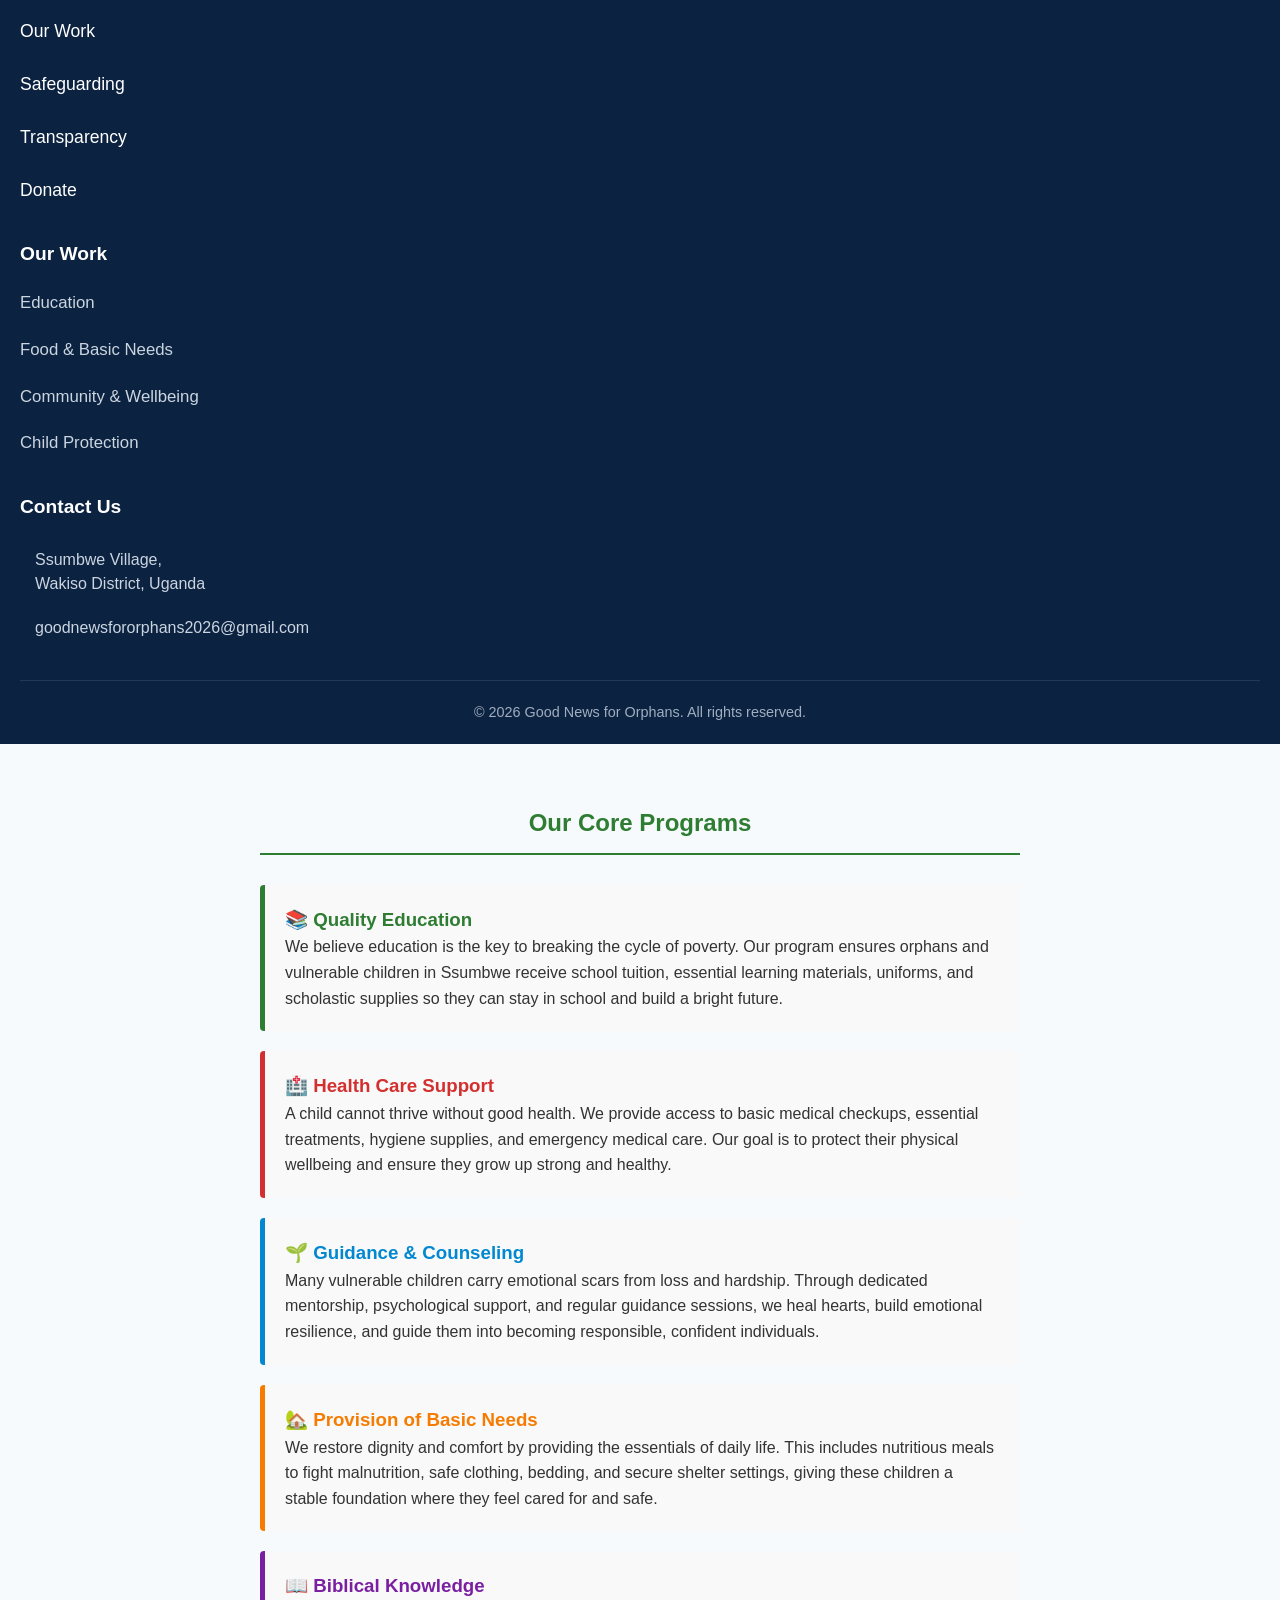
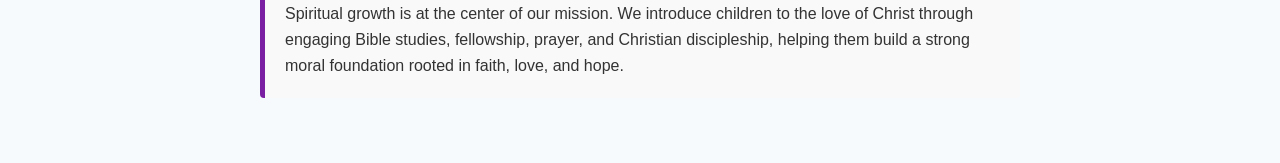
==== commit 15fc2248: "Update index.html" ====
--- a/index.html
+++ b/index.html
@@ -14,10 +14,7 @@
   <div style="background-color: #f9f9f9; padding: 20px; margin-bottom: 20px; border-left: 5px solid #d32f2f; border-radius: 4px;">
     <h3 style="margin-top: 0; color: #d32f2f; display: flex; align-items: center;">🏥 Health Care Support</h3>
     <p style="margin-bottom: 0;">A child cannot thrive without good health. We provide access to basic medical checkups, essential treatments, hygiene supplies, and emergency medical care. Our goal is to protect their physical wellbeing and ensure they grow up strong and healthy.</p>
-  </div>
-<div style="text-align: center; margin: 20px 0;">
-  <img src="0919-WA0023.jpg" alt="Group Photo" style="max-width: 600px; width: 100%; height: auto; border-radius: 8px; display: block; margin: 0 auto;">
-</div>
+
   <!-- 3. Guidance and Counseling -->
   <div style="background-color: #f9f9f9; padding: 20px; margin-bottom: 20px; border-left: 5px solid #0288d1; border-radius: 4px;">
     <h3 style="margin-top: 0; color: #0288d1; display: flex; align-items: center;">🌱 Guidance & Counseling</h3>
